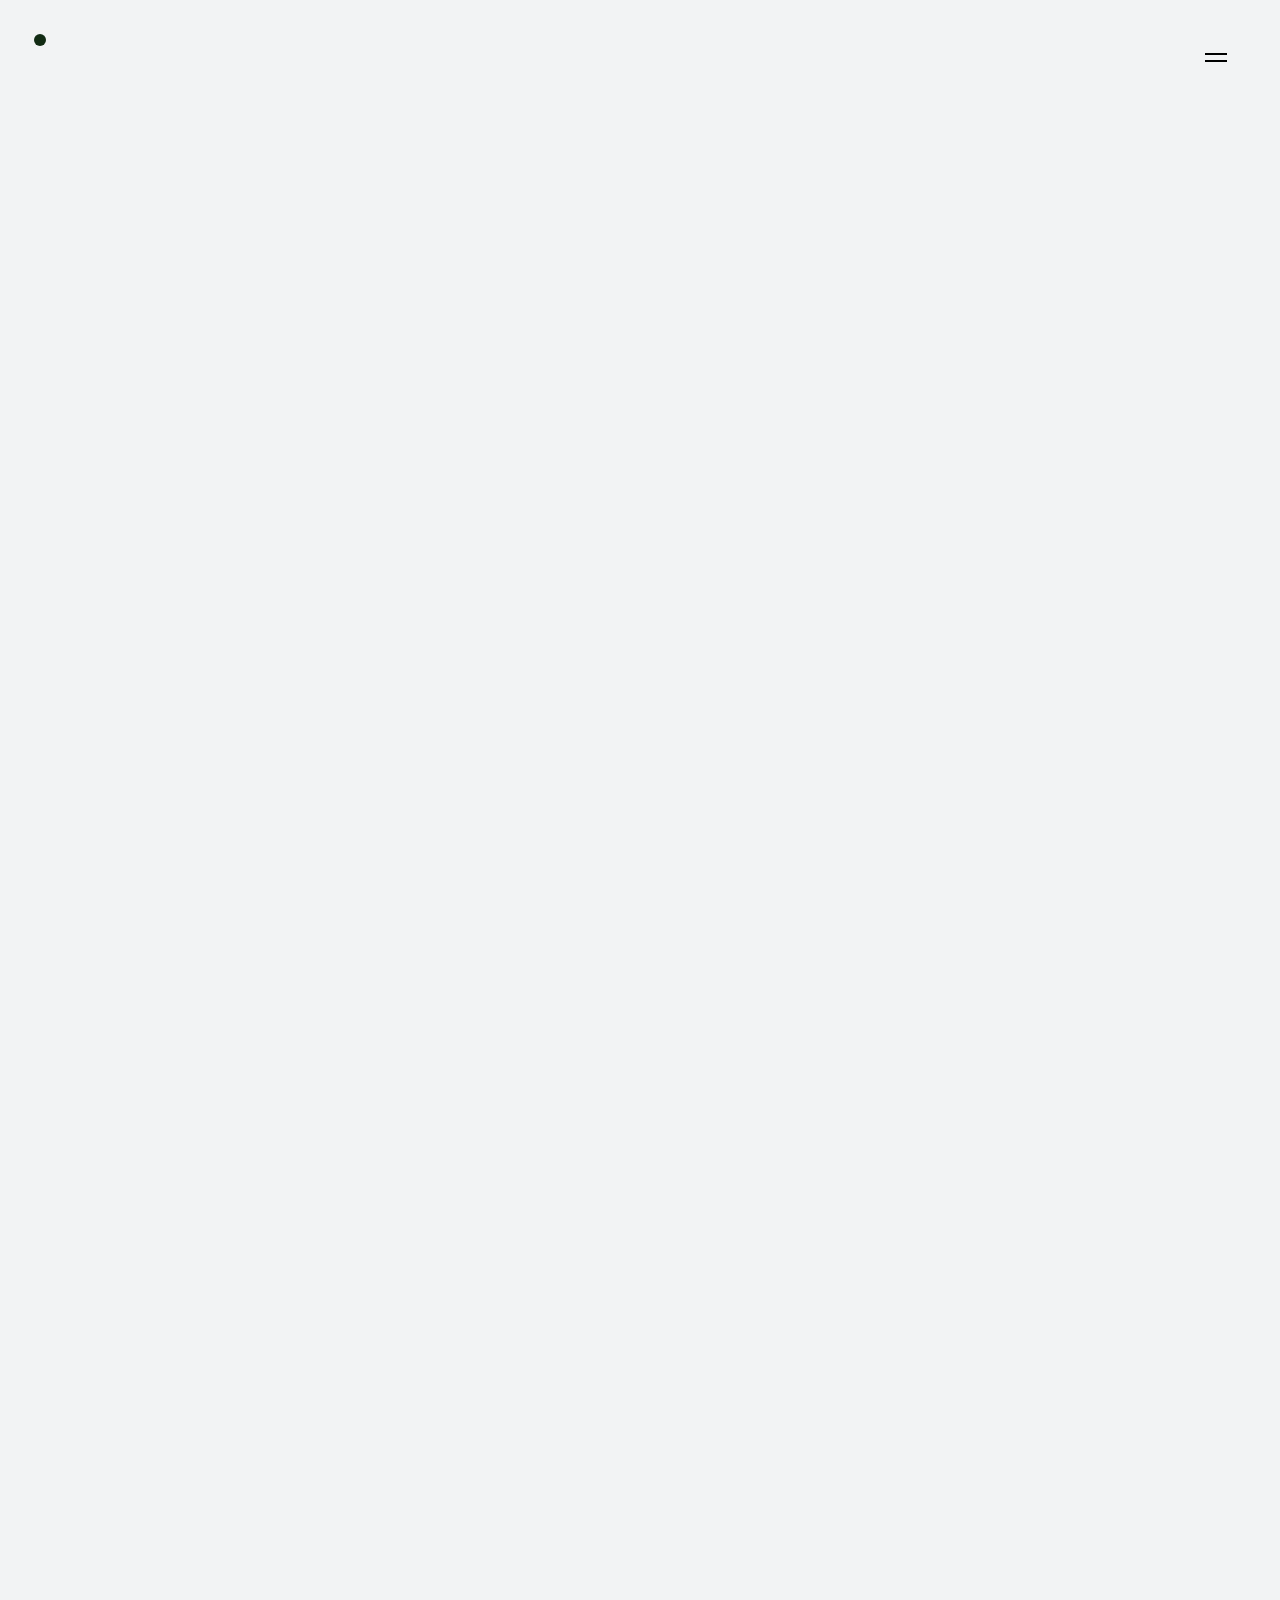
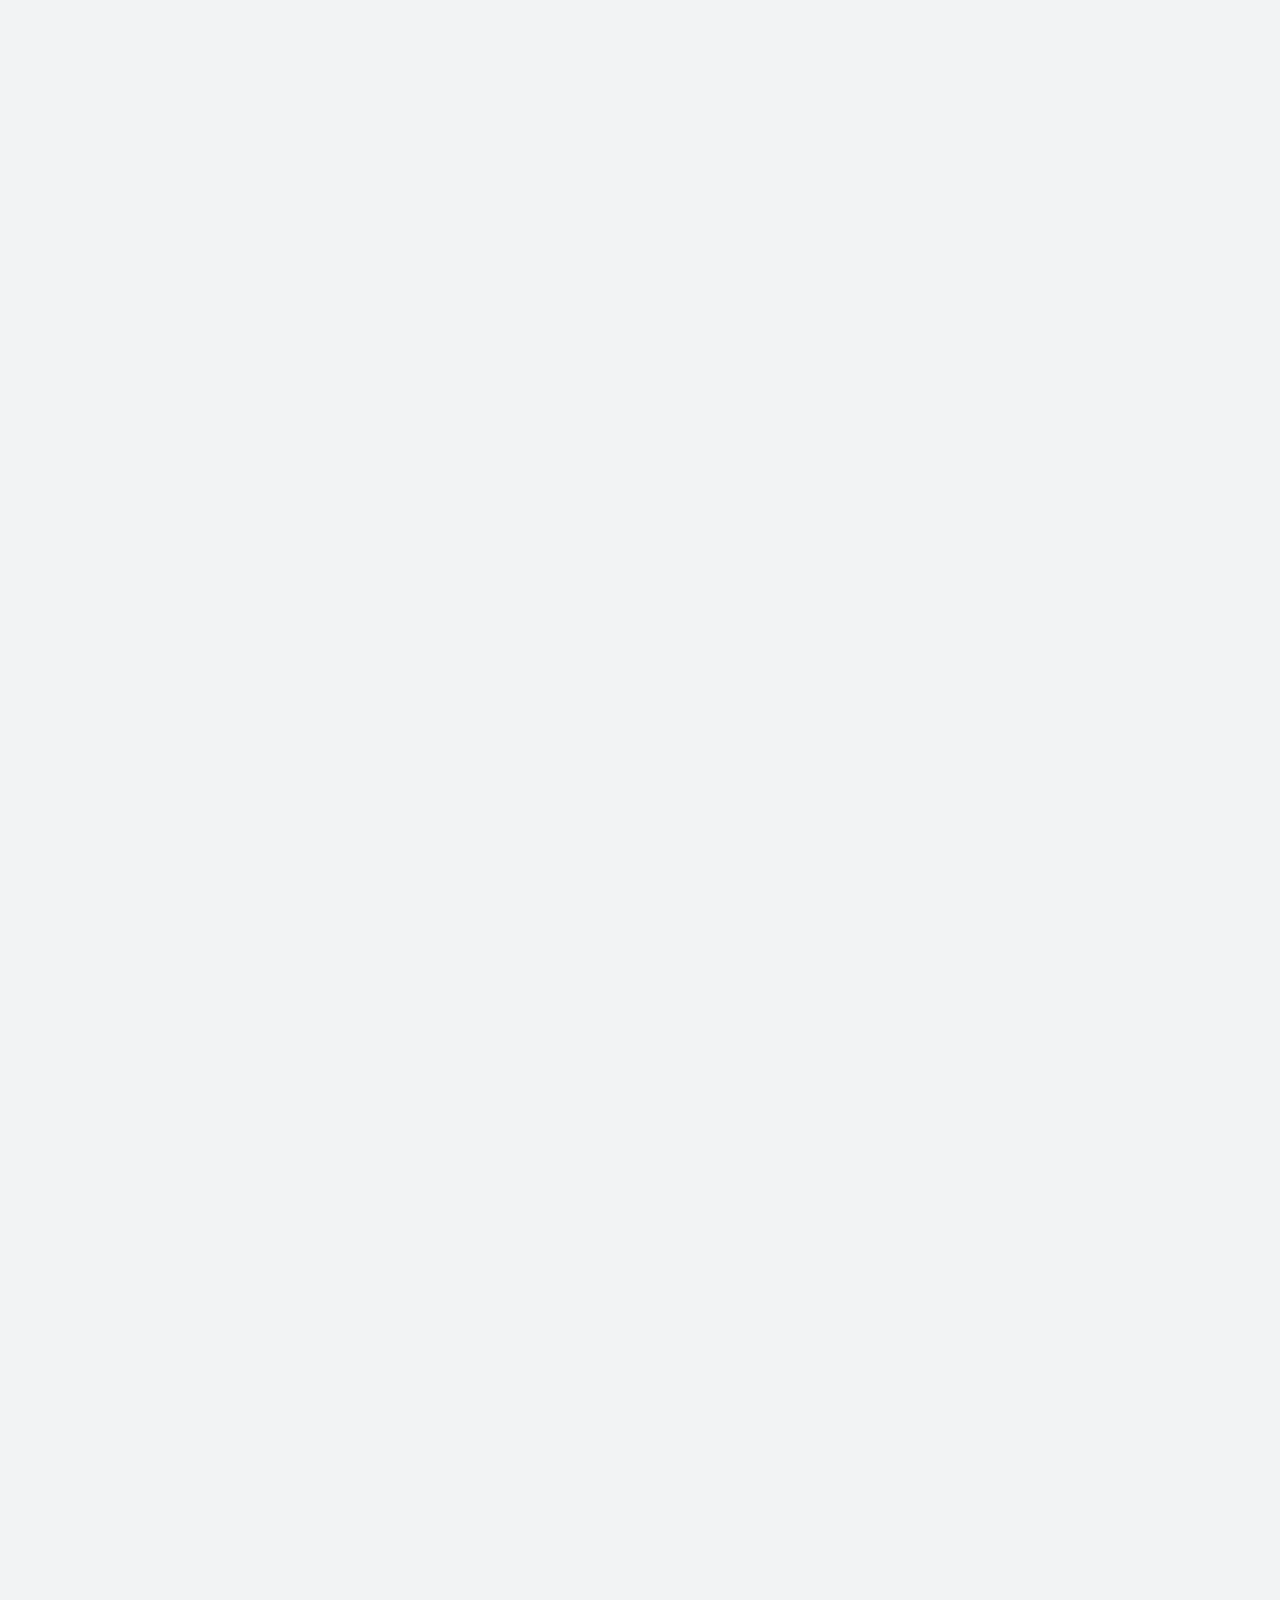
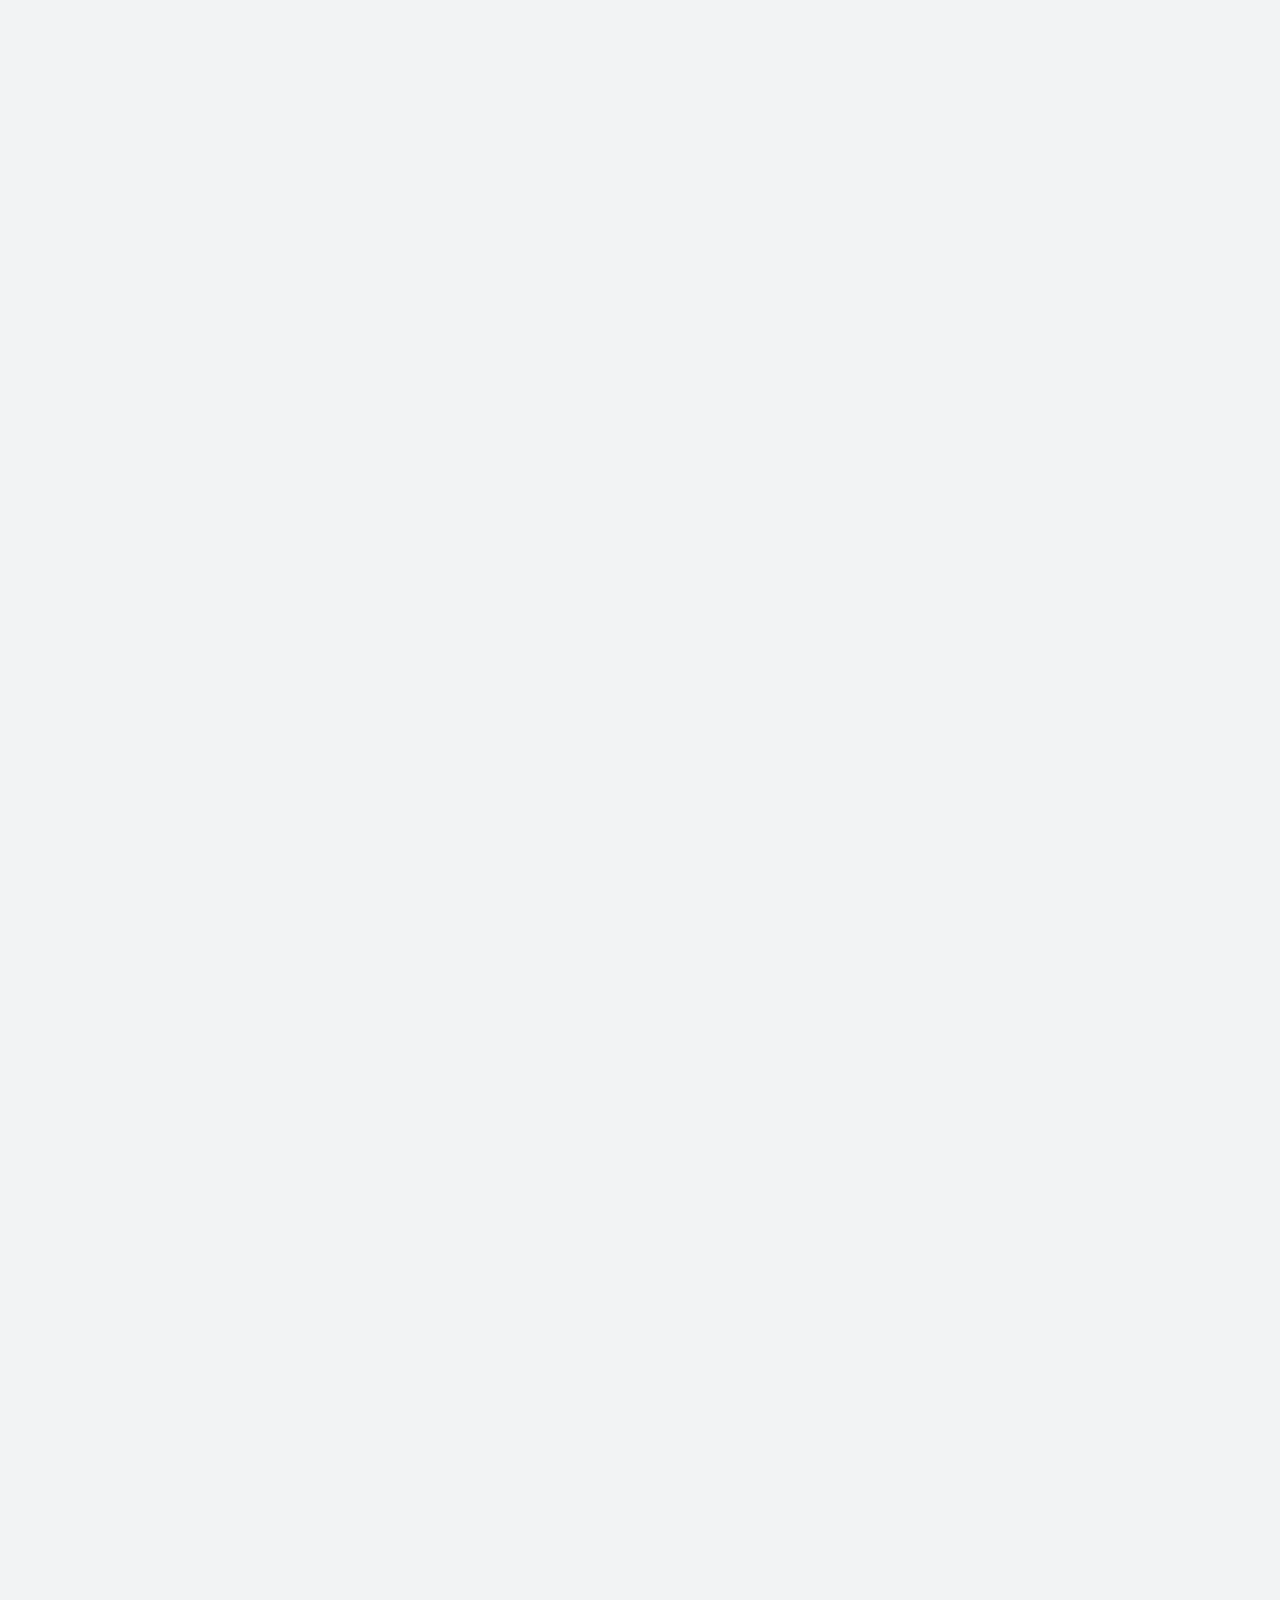
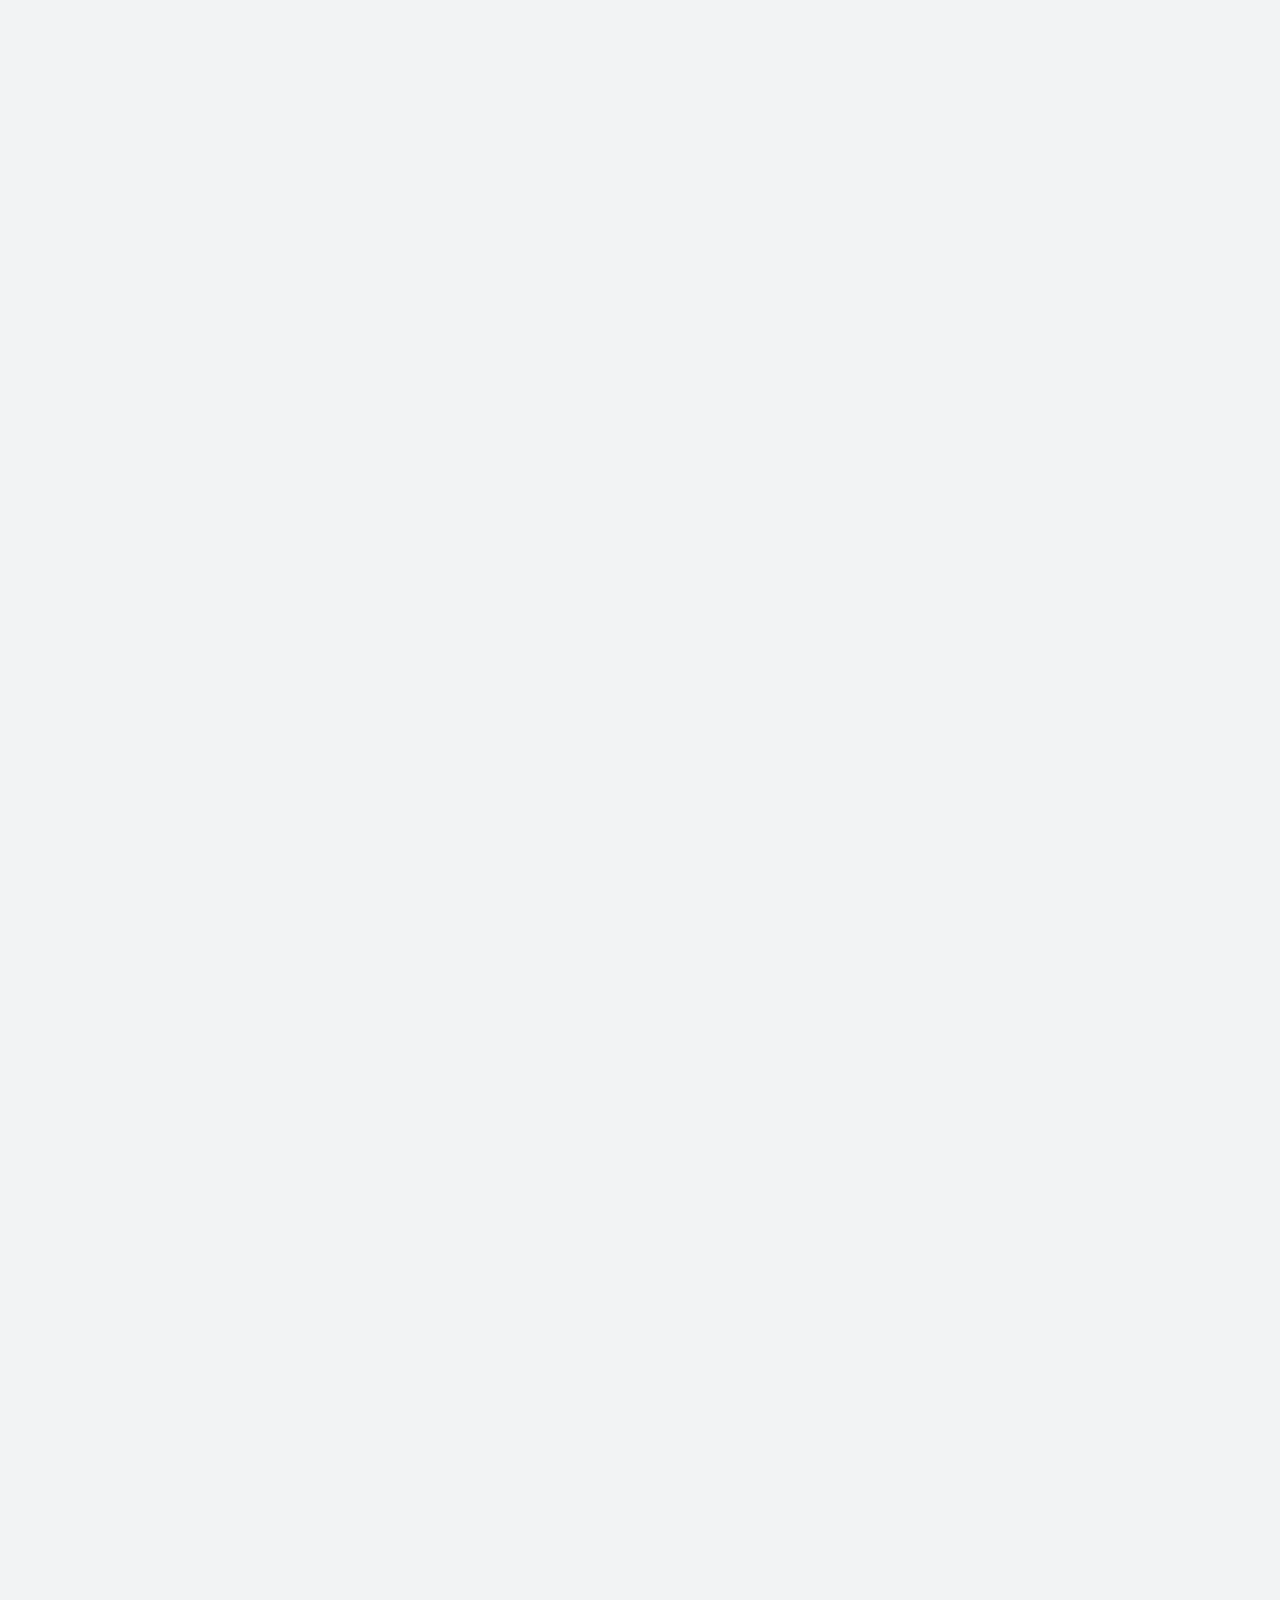
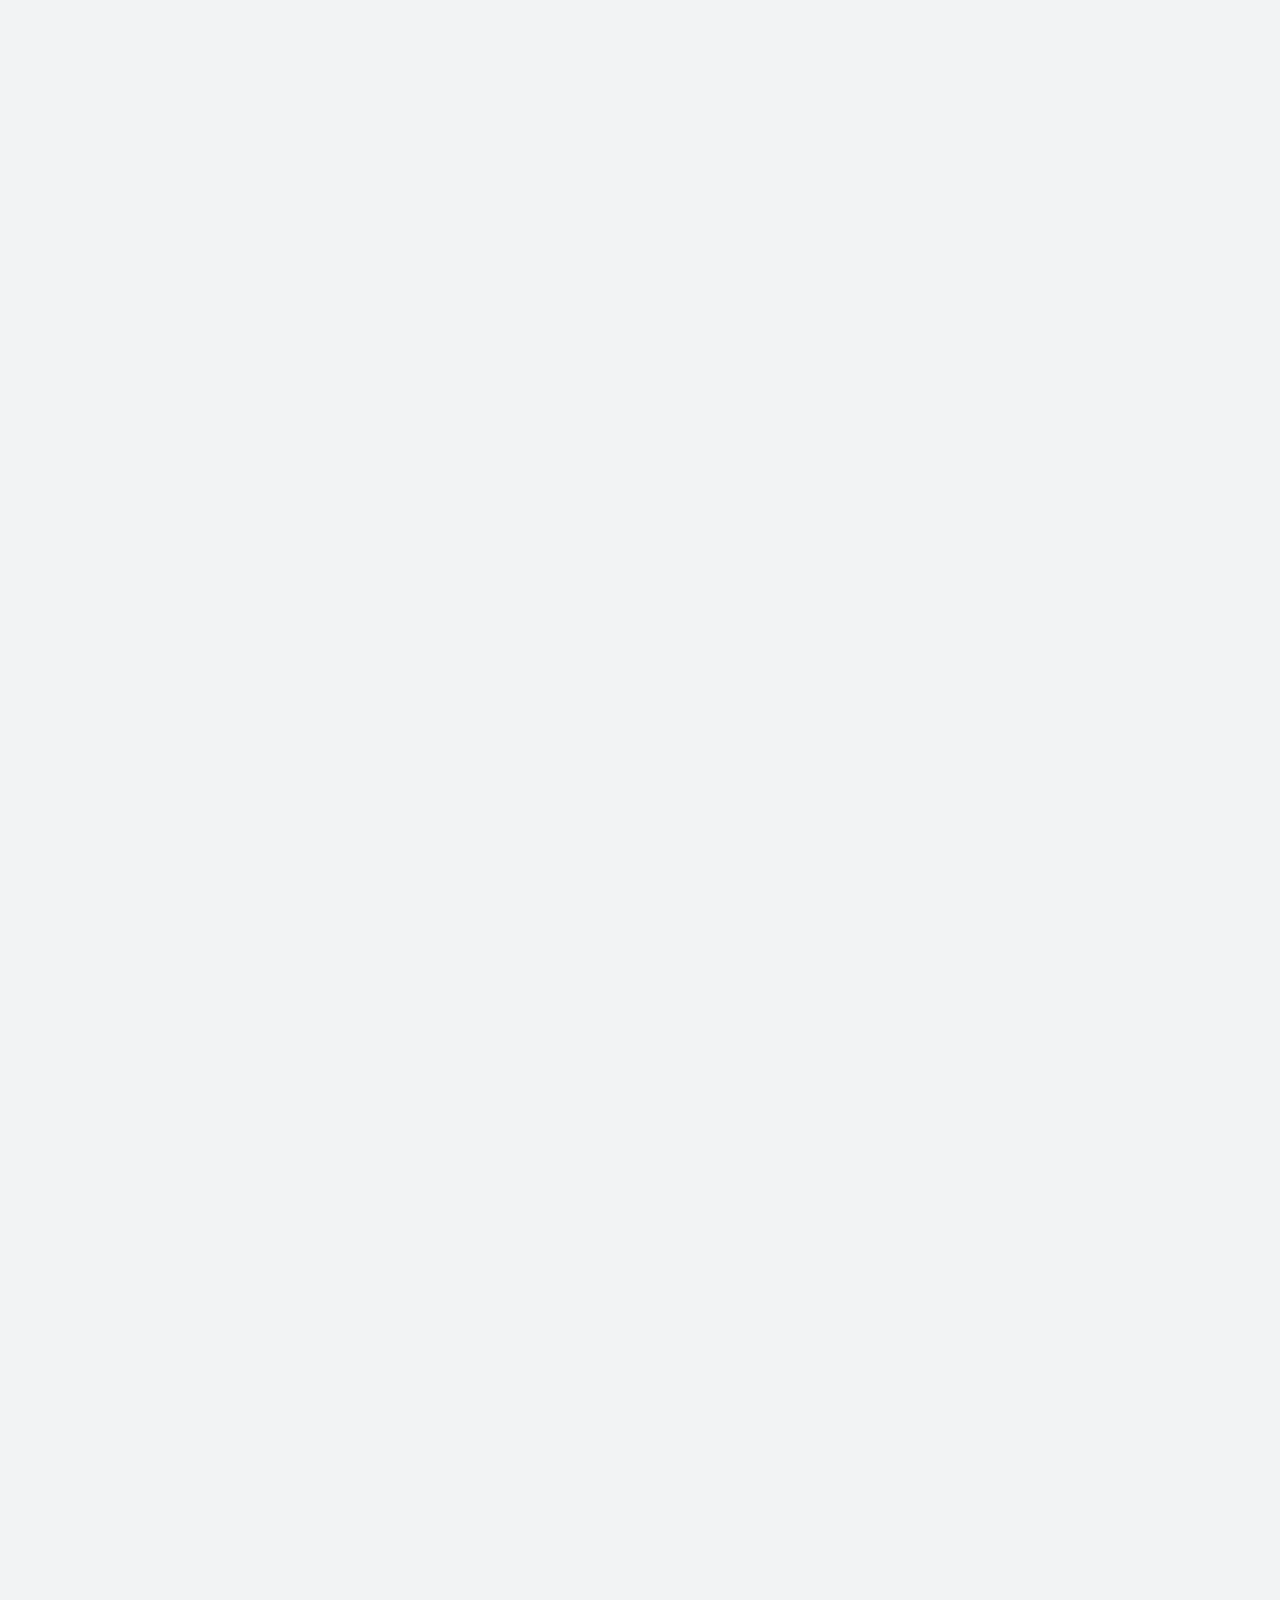
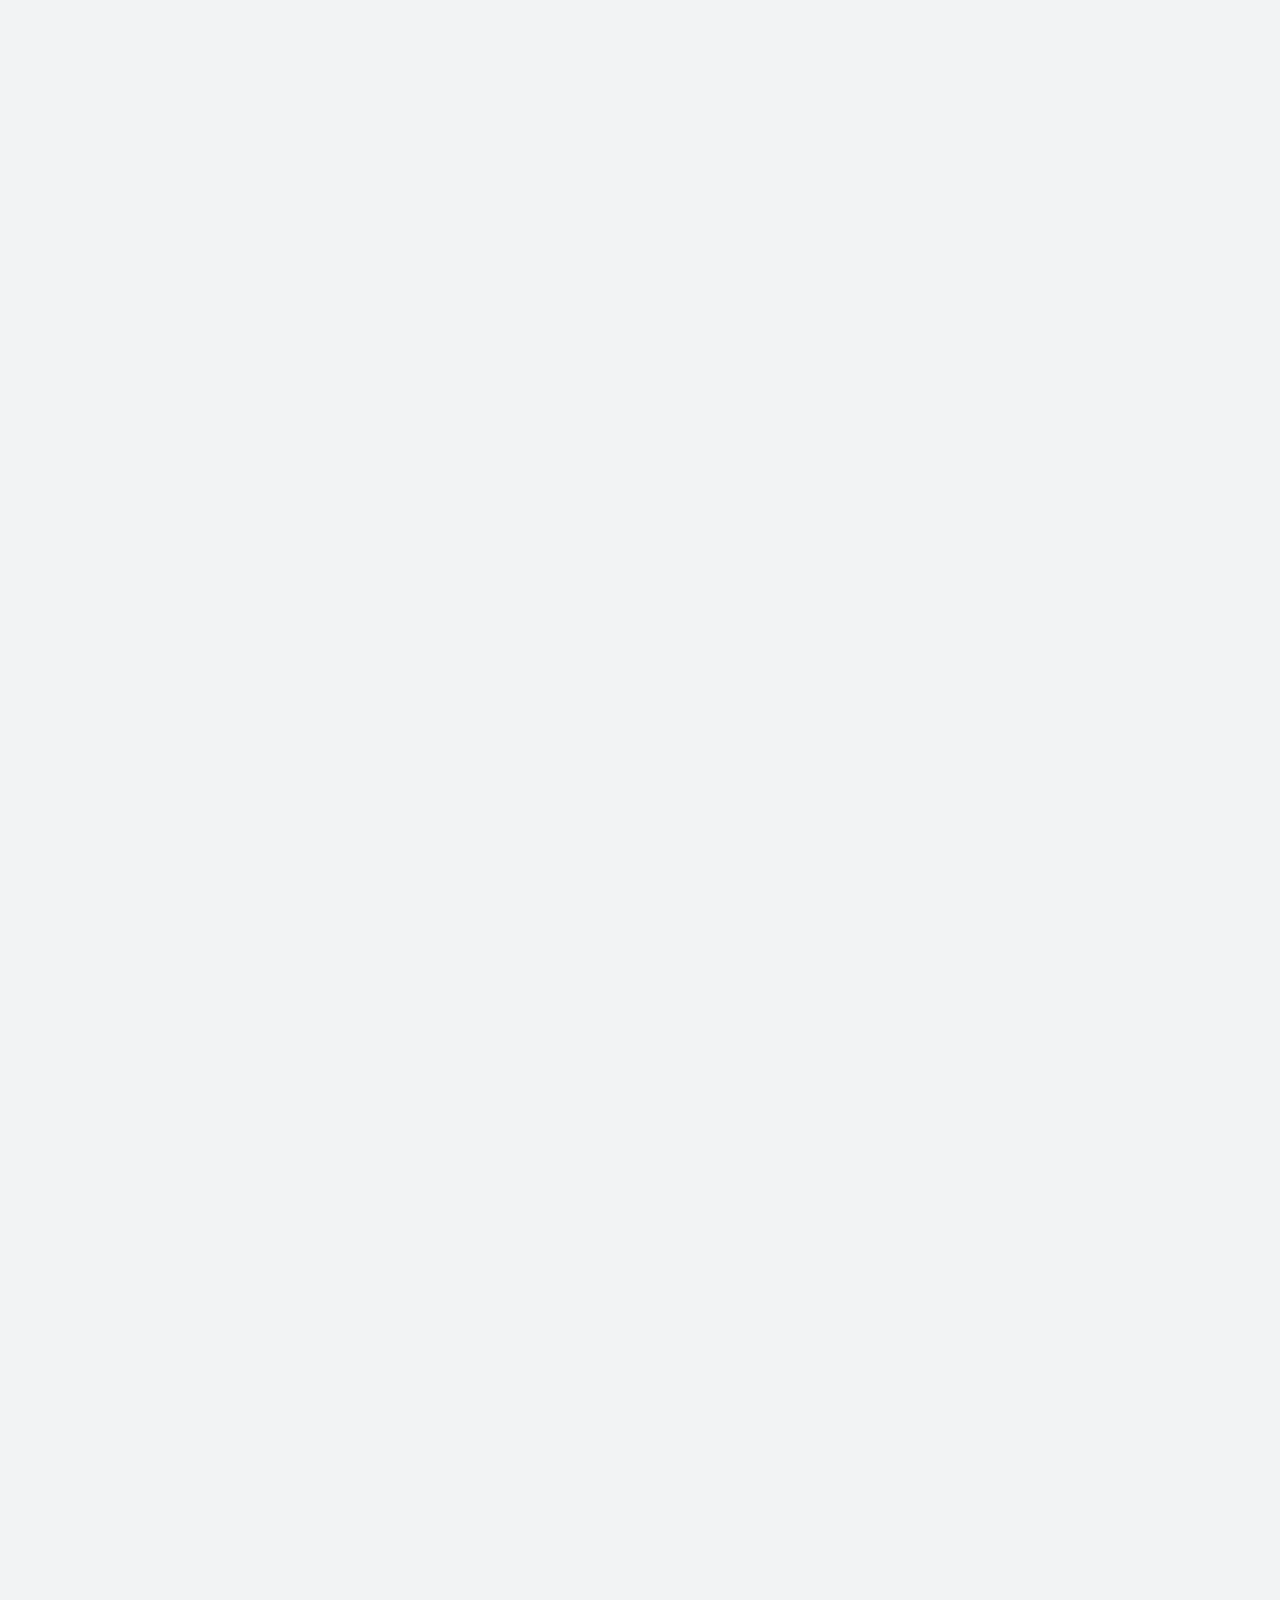
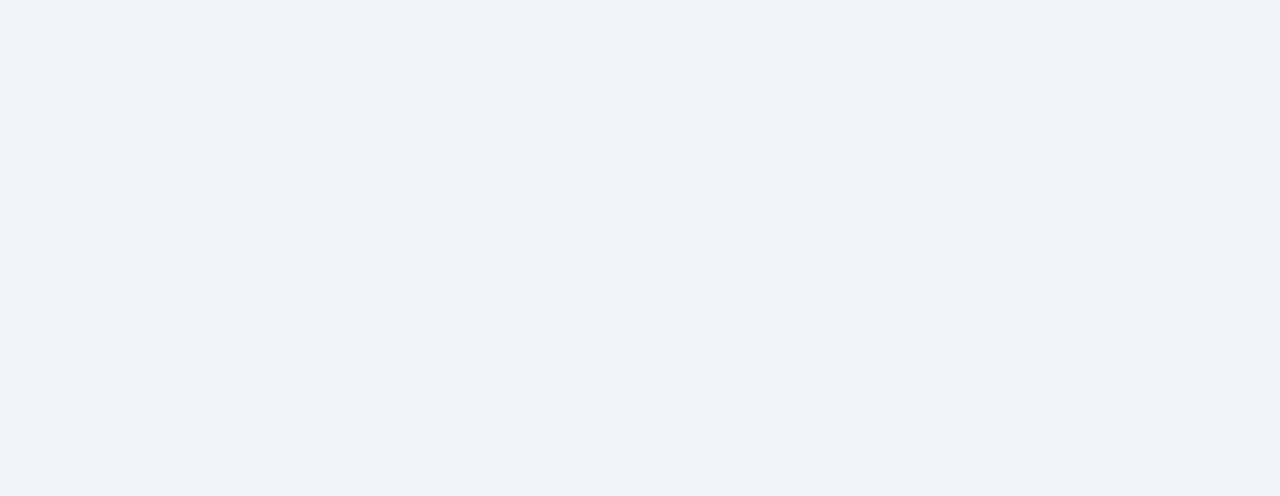
==== index.html @ fc704db3 "s" ====
<!DOCTYPE html>
<html>

<head>
  <meta charset="utf-8" />
  <meta http-equiv="Content-Type" content="text/html; charset=utf-8" />
  <meta name="viewport" content="width=device-width, initial-scale=1.0" />
  <title>Tweagle | обо мне</title>

  <link rel="shortcut icon" type="image/png" href="image/favicon.png"/>


    <link rel="stylesheet" href="layout.css">


  <!--/metatextblock-->
  <meta property="fb:app_id" content="257953674358265" />
  <meta name="format-detection" content="telephone=no" />
  <meta http-equiv="x-dns-prefetch-control" content="on">
  <link rel="dns-prefetch" href="https://tilda.ws">
  <link rel="dns-prefetch" href="https://static.tildacdn.com">
  <meta name="robots" content="nofollow" />
  <link rel="stylesheet" href="https://static.tildacdn.com/css/tilda-grid-3.0.min.css" type="text/css" media="all" />
  <link rel="stylesheet" href="https://tilda.ws/project1395154/tilda-blocks-2.12.css?t=1559768638" type="text/css" media="all" />
  <link rel="stylesheet" href="https://static.tildacdn.com/css/tilda-animation-1.0.min.css" type="text/css" media="all" />
  <link rel="stylesheet" href="https://static.tildacdn.com/css/tilda-slds-1.4.min.css" type="text/css" media="all" />
  <link rel="stylesheet" href="https://static.tildacdn.com/css/tilda-zoom-2.0.min.css" type="text/css" media="all" />
  <script src="https://static.tildacdn.com/js/jquery-1.10.2.min.js"></script>
  <script src="https://static.tildacdn.com/js/tilda-scripts-2.8.min.js"></script>
  <script src="https://tilda.ws/project1395154/tilda-blocks-2.7.js?t=1559768638"></script>
  <script src="https://static.tildacdn.com/js/lazyload-1.3.min.js" charset="utf-8"></script>
  <script src="https://static.tildacdn.com/js/tilda-animation-1.0.min.js" charset="utf-8"></script>
  <script src="https://static.tildacdn.com/js/tilda-slds-1.4.min.js" charset="utf-8"></script>



  <script src="https://static.tildacdn.com/js/hammer.min.js" charset="utf-8"></script>
  <script src="https://static.tildacdn.com/js/tilda-zoom-2.0.min.js" charset="utf-8"></script>
  <script type="text/javascript">
    window.dataLayer = window.dataLayer || [];
  </script>
  <script type="text/javascript">
    if ((/bot|google|yandex|baidu|bing|msn|duckduckbot|teoma|slurp|crawler|spider|robot|crawling|facebook/i.test(navigator.userAgent)) === false && typeof(sessionStorage) != 'undefined' && sessionStorage.getItem('visited') !== 'y') {
      var style = document.createElement('style');
      style.type = 'text/css';
      style.innerHTML =
        '@media screen and (min-width: 980px) {.t-records {opacity: 0;}.t-records_animated {-webkit-transition: opacity ease-in-out .2s;-moz-transition: opacity ease-in-out .2s;-o-transition: opacity ease-in-out .2s;transition: opacity ease-in-out .2s;}.t-records.t-records_visible {opacity: 1;}}';
      document.getElementsByTagName('head')[0].appendChild(style);
      $(document).ready(function() {
        $('.t-records').addClass('t-records_animated');
        setTimeout(function() {
          $('.t-records').addClass('t-records_visible');
          sessionStorage.setItem('visited', 'y');
        }, 400);
      });
    }
  </script>
</head>
<body class="work">
  <!-- КУРСОР -->
  <div id="cursor">
    <div class="cursor__bg"></div>
  </div>
  <!-- КОНЕЦ МЕНЮ -->
  <!-- ПОЛОСКИ В МЕНЮ -->
  <div class="toggle magnetize" data-dist="5" data-cursor-type="medium" data-cursor-text="">
    <div>
      <div></div>
      <div></div>
    </div>
  </div>
  <!-- КОНЕЦ ПОЛОСКИ В МЕНЮ -->
  <!-- МЕНЮ -->
  <div class="nav">
    <div class="nav__bg"></div>
    <div class="nav__container">
      <div class="nav__primary">
        <ul>
          <li>
            <a href="https://paralepister.github.io/project1/" data-section="1" data-cursor-type="big" data-cursor-text="" class=" is-current ">
              <div class="number-mask">
              </div>О проекте
            </a>
          </li>
          <li>
            <a href="https://paralepister.github.io/project5/" data-section="2" data-cursor-type="big" data-cursor-text="" class="">
              <div class="number-mask">
              </div>Поиск идеи
            </a>
          </li>
          <li>
            <a href="https://paralepister.github.io/project4/" data-section="3" data-cursor-type="big" data-cursor-text="" class="">
              <div class="number-mask">
              </div>Обо мне
            </a>
          </li>
        </ul>
      </div>
    </div>
  </div>
    <img src="img/main.png" alt="">
  <!-- КОНЕЦ МЕНЮ -->
<body class="t-body" style="margin:0;">
  <!--allrecords-->
  <div id="allrecords" class="t-records" data-hook="blocks-collection-content-node" data-tilda-project-id="1395154" data-tilda-page-id="6111440" data-tilda-formskey="03a30a1bd3a481a47b01dc3a6d8b000a">
    <div id="rec108729498" class="r t-rec" style=" " data-animationappear="off" data-record-type="396">
      <!-- T396 -->
      <style>
        #rec108729498 .t396__artboard {
          height: 10080px;
          background-color: #ffffff;
        }

        #rec108729498 .t396__filter {
          height: 10080px;
        }

        #rec108729498 .t396__carrier {
          height: 10080px;
          background-position: center center;
          background-attachment: scroll;
          background-size: cover;
          background-repeat: no-repeat;
        }

        @media screen and (max-width: 1199px) {
          #rec108729498 .t396__artboard {
            height: 12390px;
            background-color: #ffffff;
          }

          #rec108729498 .t396__filter {
            height: 12390px;
          }

          #rec108729498 .t396__carrier {
            height: 12390px;
            background-position: center center;
            background-attachment: scroll;
          }
        }

        @media screen and (max-width: 959px) {
          #rec108729498 .t396__artboard {
            height: 12230px;
          }

          #rec108729498 .t396__filter {
            height: 12230px;
          }

          #rec108729498 .t396__carrier {
            height: 12230px;
          }
        }

        @media screen and (max-width: 639px) {
          #rec108729498 .t396__artboard {
            height: 9230px;
          }

          #rec108729498 .t396__filter {
            height: 9230px;
          }

          #rec108729498 .t396__carrier {
            height: 9230px;
          }
        }

        @media screen and (max-width: 479px) {
          #rec108729498 .t396__artboard {
            height: 10860px;
          }

          #rec108729498 .t396__filter {
            height: 10860px;
          }

          #rec108729498 .t396__carrier {
            height: 10860px;
          }
        }

        #rec108729498 .tn-elem[data-elem-id="1470209944682"] {
          color: #000000;
          z-index: 45;
          top: 197px;
          left: calc(50% - 600px + 116px);
          width: 590px;
        }

        #rec108729498 .tn-elem[data-elem-id="1470209944682"] .tn-atom {
          color: #000000;
          font-size: 81px;
          font-family: 'Roboto';
          line-height: 1;
          font-weight: 700;
          background-position: center center;
          border-color: transparent;
          border-style: solid;
        }

        @media screen and (max-width: 1199px) {
          #rec108729498 .tn-elem[data-elem-id="1470209944682"] {
            top: 222px;
            left: calc(50% - 480px + 116px);
          }

          #rec108729498 .tn-elem[data-elem-id="1470209944682"] .tn-atom {
            font-size: 66px;
          }
        }

        @media screen and (max-width: 959px) {
          #rec108729498 .tn-elem[data-elem-id="1470209944682"] {
            top: 147px;
            left: calc(50% - 320px + 88px);
            width: 220px;
          }

          #rec108729498 .tn-elem[data-elem-id="1470209944682"] .tn-atom {
            font-size: 68px;
          }
        }

        @media screen and (max-width: 639px) {
          #rec108729498 .tn-elem[data-elem-id="1470209944682"] {
            top: 97px;
            left: calc(50% - 240px + 101px);
            width: 312px;
          }

          #rec108729498 .tn-elem[data-elem-id="1470209944682"] .tn-atom {
            font-size: 43px;
          }
        }

        @media screen and (max-width: 479px) {
          #rec108729498 .tn-elem[data-elem-id="1470209944682"] {
            top: 100px;
            left: calc(50% - 160px + 31px);
            width: 220px;
          }

          #rec108729498 .tn-elem[data-elem-id="1470209944682"] .tn-atom {
            font-size: 36px;
          }
        }

        #rec108729498 .tn-elem[data-elem-id="1559729198477"] {
          z-index: 6;
          top: 1146px;
          left: calc(50% - 600px + -141px);
          width: 1480px;
        }

        #rec108729498 .tn-elem[data-elem-id="1559729198477"] .tn-atom {
          background-position: center center;
          border-color: transparent;
          border-style: solid;
        }

        @media screen and (max-width: 1199px) {
          #rec108729498 .tn-elem[data-elem-id="1559729198477"] {
            top: 1153px;
            left: calc(50% - 480px + -1px);
            width: 950px;
          }
        }

        @media screen and (max-width: 959px) {
          #rec108729498 .tn-elem[data-elem-id="1559729198477"] {
            top: 1288px;
            left: calc(50% - 320px + -141px);
          }
        }

        @media screen and (max-width: 639px) {
          #rec108729498 .tn-elem[data-elem-id="1559729198477"] {
            top: 994px;
            left: calc(50% - 240px + -21px);
            width: 530px;
          }
        }

        @media screen and (max-width: 479px) {
          #rec108729498 .tn-elem[data-elem-id="1559729198477"] {
            top: 981px;
            left: calc(50% - 160px + -181px);
            width: 640px;
          }
        }

        #rec108729498 .tn-elem[data-elem-id="1559729275796"] {
          z-index: 7;
          top: 53px;
          left: calc(50% - 600px + -23px);
          width: 80px;
        }

        #rec108729498 .tn-elem[data-elem-id="1559729275796"] .tn-atom {
          background-position: center center;
          border-color: transparent;
          border-style: solid;
        }

        @media screen and (max-width: 1199px) {
          #rec108729498 .tn-elem[data-elem-id="1559729275796"] {
            top: 58px;
            left: calc(50% - 480px + 37px);
          }
        }

        @media screen and (max-width: 959px) {}

        @media screen and (max-width: 639px) {
          #rec108729498 .tn-elem[data-elem-id="1559729275796"] {
            top: 58px;
            left: calc(50% - 240px + 12px);
          }
        }

        @media screen and (max-width: 479px) {
          #rec108729498 .tn-elem[data-elem-id="1559729275796"] {
            top: 28px;
            left: calc(50% - 160px + 10px);
            width: 60px;
          }
        }

        #rec108729498 .tn-elem[data-elem-id="1559729309091"] {
          z-index: 9;
          top: 81px;
          left: calc(50% - 600px + 567px);
          width: 510px;
        }

        #rec108729498 .tn-elem[data-elem-id="1559729309091"] .tn-atom {
          background-position: center center;
          border-color: transparent;
          border-style: solid;
        }

        @media screen and (max-width: 1199px) {
          #rec108729498 .tn-elem[data-elem-id="1559729309091"] {
            top: 121px;
            left: calc(50% - 480px + 455px);
            width: 450px;
          }
        }

        @media screen and (max-width: 959px) {
          #rec108729498 .tn-elem[data-elem-id="1559729309091"] {
            top: 369px;
            left: calc(50% - 320px + 50px);
            width: 540px;
          }
        }

        @media screen and (max-width: 639px) {
          #rec108729498 .tn-elem[data-elem-id="1559729309091"] {
            top: 249px;
            left: calc(50% - 240px + 75px);
            width: 330px;
          }
        }

        @media screen and (max-width: 479px) {
          #rec108729498 .tn-elem[data-elem-id="1559729309091"] {
            top: 236px;
            left: calc(50% - 160px + 15px);
            width: 290px;
          }
        }

        #rec108729498 .tn-elem[data-elem-id="1559729714981"] {
          z-index: 8;
          top: 610px;
          left: calc(50% - 600px + 32px);
          width: 2px;
          height: 40px;
        }

        #rec108729498 .tn-elem[data-elem-id="1559729714981"] .tn-atom {
          background-color: #000000;
          background-position: center center;
          border-color: transparent;
          border-style: solid;
        }

        @media screen and (max-width: 1199px) {
          #rec108729498 .tn-elem[data-elem-id="1559729714981"] {
            top: 631px;
            left: calc(50% - 480px + -635px);
          }
        }

        @media screen and (max-width: 959px) {
          #rec108729498 .tn-elem[data-elem-id="1559729714981"] {
            top: 631px;
            left: calc(50% - 320px + -153px);
          }
        }

        @media screen and (max-width: 639px) {
          #rec108729498 .tn-elem[data-elem-id="1559729714981"] {
            top: 579px;
            left: calc(50% - 240px + 602px);
          }
        }

        @media screen and (max-width: 479px) {
          #rec108729498 .tn-elem[data-elem-id="1559729714981"] {
            top: 682px;
            left: calc(50% - 160px + -49px);
          }
        }

        #rec108729498 .tn-elem[data-elem-id="1559729827974"] {
          color: #000000;
          z-index: 11;
          top: 836px;
          left: calc(50% - 600px + 118px);
          width: 560px;
        }

        #rec108729498 .tn-elem[data-elem-id="1559729827974"] .tn-atom {
          color: #000000;
          font-size: 46px;
          font-family: 'Roboto';
          line-height: 1.05;
          font-weight: 700;
          background-position: center center;
          border-color: transparent;
          border-style: solid;
        }

        @media screen and (max-width: 1199px) {
          #rec108729498 .tn-elem[data-elem-id="1559729827974"] {
            top: 811px;
            left: calc(50% - 480px + 118px);
          }
        }

        @media screen and (max-width: 959px) {
          #rec108729498 .tn-elem[data-elem-id="1559729827974"] {
            top: 1020px;
            left: calc(50% - 320px + 88px);
            width: 330px;
          }

          #rec108729498 .tn-elem[data-elem-id="1559729827974"] .tn-atom {
            font-size: 36px;
          }
        }

        @media screen and (max-width: 639px) {
          #rec108729498 .tn-elem[data-elem-id="1559729827974"] {
            top: 684px;
            left: calc(50% - 240px + 28px);
            width: 250px;
          }

          #rec108729498 .tn-elem[data-elem-id="1559729827974"] .tn-atom {
            font-size: 30px;
          }
        }

        @media screen and (max-width: 479px) {
          #rec108729498 .tn-elem[data-elem-id="1559729827974"] {
            top: 671px;
            left: calc(50% - 160px + 8px);
            width: 250px;
          }

          #rec108729498 .tn-elem[data-elem-id="1559729827974"] .tn-atom {
            font-size: 30px;
          }
        }

        #rec108729498 .tn-elem[data-elem-id="1559729900106"] {
          color: #000000;
          z-index: 12;
          top: 1011px;
          left: calc(50% - 600px + 119px);
          width: 460px;
        }

        #rec108729498 .tn-elem[data-elem-id="1559729900106"] .tn-atom {
          color: #000000;
          font-size: 16px;
          font-family: 'Roboto';
          line-height: 1.55;
          font-weight: 400;
          background-position: center center;
          border-color: transparent;
          border-style: solid;
        }

        @media screen and (max-width: 1199px) {
          #rec108729498 .tn-elem[data-elem-id="1559729900106"] {
            top: 999px;
            left: calc(50% - 480px + 119px);
          }
        }

        @media screen and (max-width: 959px) {
          #rec108729498 .tn-elem[data-elem-id="1559729900106"] {
            top: 1176px;
            left: calc(50% - 320px + 89px);
          }
        }

        @media screen and (max-width: 639px) {
          #rec108729498 .tn-elem[data-elem-id="1559729900106"] {
            top: 839px;
            left: calc(50% - 240px + 29px);
            width: 280px;
          }
        }

        @media screen and (max-width: 479px) {
          #rec108729498 .tn-elem[data-elem-id="1559729900106"] {
            top: 826px;
            left: calc(50% - 160px + 9px);
            width: 300px;
          }
        }

        #rec108729498 .tn-elem[data-elem-id="1559729975884"] {
          z-index: 13;
          top: 2007px;
          left: calc(50% - 600px + 640px);
          width: 550px;
        }

        #rec108729498 .tn-elem[data-elem-id="1559729975884"] .tn-atom {
          background-position: center center;
          border-color: transparent;
          border-style: solid;
        }

        @media screen and (max-width: 1199px) {
          #rec108729498 .tn-elem[data-elem-id="1559729975884"] {
            top: 1965px;
            left: calc(50% - 480px + 450px);
            width: 510px;
          }
        }

        @media screen and (max-width: 959px) {
          #rec108729498 .tn-elem[data-elem-id="1559729975884"] {
            top: 2235px;
            left: calc(50% - 320px + 160px);
            width: 320px;
          }
        }

        @media screen and (max-width: 639px) {
          #rec108729498 .tn-elem[data-elem-id="1559729975884"] {
            top: 1528px;
            left: calc(50% - 240px + 180px);
            width: 300px;
          }
        }

        @media screen and (max-width: 479px) {
          #rec108729498 .tn-elem[data-elem-id="1559729975884"] {
            top: 1746px;
            left: calc(50% - 160px + -10px);
            width: 330px;
          }
        }

        #rec108729498 .tn-elem[data-elem-id="1559730019006"] {
          color: #000000;
          z-index: 14;
          top: 2159px;
          left: calc(50% - 600px + 120px);
          width: 560px;
        }

        #rec108729498 .tn-elem[data-elem-id="1559730019006"] .tn-atom {
          color: #000000;
          font-size: 46px;
          font-family: 'Roboto';
          line-height: 1.05;
          font-weight: 700;
          background-position: center center;
          border-color: transparent;
          border-style: solid;
        }

        @media screen and (max-width: 1199px) {
          #rec108729498 .tn-elem[data-elem-id="1559730019006"] {
            top: 1990px;
            left: calc(50% - 480px + 120px);
          }
        }

        @media screen and (max-width: 959px) {
          #rec108729498 .tn-elem[data-elem-id="1559730019006"] {
            top: 2042px;
            left: calc(50% - 320px + 90px);
          }

          #rec108729498 .tn-elem[data-elem-id="1559730019006"] .tn-atom {
            font-size: 36px;
          }
        }

        @media screen and (max-width: 639px) {
          #rec108729498 .tn-elem[data-elem-id="1559730019006"] {
            top: 1434px;
            left: calc(50% - 240px + 30px);
            width: 350px;
          }

          #rec108729498 .tn-elem[data-elem-id="1559730019006"] .tn-atom {
            font-size: 30px;
          }
        }

        @media screen and (max-width: 479px) {
          #rec108729498 .tn-elem[data-elem-id="1559730019006"] {
            top: 1446px;
            left: calc(50% - 160px + 10px);
            width: 200px;
          }

          #rec108729498 .tn-elem[data-elem-id="1559730019006"] .tn-atom {
            font-size: 30px;
          }
        }

        #rec108729498 .tn-elem[data-elem-id="1559730041177"] {
          color: #000000;
          z-index: 17;
          top: 2244px;
          left: calc(50% - 600px + 120px);
          width: 460px;
        }

        #rec108729498 .tn-elem[data-elem-id="1559730041177"] .tn-atom {
          color: #000000;
          font-size: 16px;
          font-family: 'Roboto';
          line-height: 1.55;
          font-weight: 400;
          background-position: center center;
          border-color: transparent;
          border-style: solid;
        }

        @media screen and (max-width: 1199px) {
          #rec108729498 .tn-elem[data-elem-id="1559730041177"] {
            top: 2082px;
            left: calc(50% - 480px + 120px);
          }
        }

        @media screen and (max-width: 959px) {
          #rec108729498 .tn-elem[data-elem-id="1559730041177"] {
            top: 2122px;
            left: calc(50% - 320px + 90px);
          }
        }

        @media screen and (max-width: 639px) {
          #rec108729498 .tn-elem[data-elem-id="1559730041177"] {
            top: 1495px;
            left: calc(50% - 240px + 30px);
            width: 220px;
          }
        }

        @media screen and (max-width: 479px) {
          #rec108729498 .tn-elem[data-elem-id="1559730041177"] {
            top: 1545px;
            left: calc(50% - 160px + 10px);
            width: 280px;
          }
        }

        #rec108729498 .tn-elem[data-elem-id="1559730121055"] {
          z-index: 5;
          top: 2709px;
          left: calc(50% - 600px + -115px);
          width: 1480px;
        }

        #rec108729498 .tn-elem[data-elem-id="1559730121055"] .tn-atom {
          background-position: center center;
          border-color: transparent;
          border-style: solid;
        }

        @media screen and (max-width: 1199px) {
          #rec108729498 .tn-elem[data-elem-id="1559730121055"] {
            top: 2591px;
            left: calc(50% - 480px + -115px);
          }
        }

        @media screen and (max-width: 959px) {
          #rec108729498 .tn-elem[data-elem-id="1559730121055"] {
            top: 2641px;
            left: calc(50% - 320px + -120px);
            width: 1030px;
          }
        }

        @media screen and (max-width: 639px) {
          #rec108729498 .tn-elem[data-elem-id="1559730121055"] {
            top: 1921px;
            left: calc(50% - 240px + -85px);
            width: 670px;
          }
        }

        @media screen and (max-width: 479px) {
          #rec108729498 .tn-elem[data-elem-id="1559730121055"] {
            top: 2665px;
            left: calc(50% - 160px + 575px);
          }
        }

        #rec108729498 .tn-elem[data-elem-id="1559730154222"] {
          z-index: 1;
          top: 244px;
          left: calc(50% - 600px + -149px);
          width: 1570px;
        }

        #rec108729498 .tn-elem[data-elem-id="1559730154222"] .tn-atom {
          background-position: center center;
          border-color: transparent;
          border-style: solid;
        }

        @media screen and (max-width: 1199px) {
          #rec108729498 .tn-elem[data-elem-id="1559730154222"] {
            top: 327px;
            left: calc(50% - 480px + -140px);
          }
        }

        @media screen and (max-width: 959px) {
          #rec108729498 .tn-elem[data-elem-id="1559730154222"] {
            top: 256px;
            left: calc(50% - 320px + -200px);
            width: 2070px;
          }
        }

        @media screen and (max-width: 639px) {
          #rec108729498 .tn-elem[data-elem-id="1559730154222"] {
            top: 167px;
            left: calc(50% - 240px + -200px);
            width: 1370px;
          }
        }

        @media screen and (max-width: 479px) {
          #rec108729498 .tn-elem[data-elem-id="1559730154222"] {
            top: 159px;
            left: calc(50% - 160px + -430px);
            width: 1230px;
          }
        }

        #rec108729498 .tn-elem[data-elem-id="1559730321806"] {
          z-index: 19;
          top: 2628px;
          left: calc(50% - 600px + 80px);
          width: 150px;
        }

        #rec108729498 .tn-elem[data-elem-id="1559730321806"] .tn-atom {
          background-position: center center;
          border-color: transparent;
          border-style: solid;
        }

        @media screen and (max-width: 1199px) {
          #rec108729498 .tn-elem[data-elem-id="1559730321806"] {
            top: 2510px;
            left: calc(50% - 480px + 20px);
          }
        }

        @media screen and (max-width: 959px) {
          #rec108729498 .tn-elem[data-elem-id="1559730321806"] {
            top: 2603px;
            left: calc(50% - 320px + 70px);
            width: 90px;
          }
        }

        @media screen and (max-width: 639px) {
          #rec108729498 .tn-elem[data-elem-id="1559730321806"] {
            top: 1872px;
            left: calc(50% - 240px + 30px);
            width: 100px;
          }
        }

        @media screen and (max-width: 479px) {
          #rec108729498 .tn-elem[data-elem-id="1559730321806"] {
            top: 2614px;
            left: calc(50% - 160px + 430px);
          }
        }

        #rec108729498 .tn-elem[data-elem-id="1559730362269"] {
          z-index: 20;
          top: 3286px;
          left: calc(50% - 600px + 80px);
          width: 140px;
        }

        #rec108729498 .tn-elem[data-elem-id="1559730362269"] .tn-atom {
          background-position: center center;
          border-color: transparent;
          border-style: solid;
        }

        @media screen and (max-width: 1199px) {
          #rec108729498 .tn-elem[data-elem-id="1559730362269"] {
            top: 3168px;
            left: calc(50% - 480px + 30px);
          }
        }

        @media screen and (max-width: 959px) {
          #rec108729498 .tn-elem[data-elem-id="1559730362269"] {
            top: 3038px;
            left: calc(50% - 320px + 70px);
            width: 90px;
          }
        }

        @media screen and (max-width: 639px) {
          #rec108729498 .tn-elem[data-elem-id="1559730362269"] {
            top: 2159px;
            left: calc(50% - 240px + 20px);
            width: 110px;
          }
        }

        @media screen and (max-width: 479px) {
          #rec108729498 .tn-elem[data-elem-id="1559730362269"] {
            top: 3282px;
            left: calc(50% - 160px + 410px);
          }
        }

        #rec108729498 .tn-elem[data-elem-id="1559730409808"] {
          z-index: 21;
          top: 3291px;
          left: calc(50% - 600px + 980px);
          width: 130px;
        }

        #rec108729498 .tn-elem[data-elem-id="1559730409808"] .tn-atom {
          background-position: center center;
          border-color: transparent;
          border-style: solid;
        }

        @media screen and (max-width: 1199px) {
          #rec108729498 .tn-elem[data-elem-id="1559730409808"] {
            top: 3173px;
            left: calc(50% - 480px + 780px);
          }
        }

        @media screen and (max-width: 959px) {
          #rec108729498 .tn-elem[data-elem-id="1559730409808"] {
            top: 3023px;
            left: calc(50% - 320px + 480px);
            width: 100px;
          }
        }

        @media screen and (max-width: 639px) {
          #rec108729498 .tn-elem[data-elem-id="1559730409808"] {
            top: 2163px;
            left: calc(50% - 240px + 360px);
            width: 110px;
          }
        }

        @media screen and (max-width: 479px) {}

        #rec108729498 .tn-elem[data-elem-id="1559730463794"] {
          z-index: 22;
          top: 2786px;
          left: calc(50% - 600px + 43px);
          width: 1130px;
        }

        #rec108729498 .tn-elem[data-elem-id="1559730463794"] .tn-atom {
          background-position: center center;
          border-color: transparent;
          border-style: solid;
        }

        @media screen and (max-width: 1199px) {
          #rec108729498 .tn-elem[data-elem-id="1559730463794"] {
            top: 2720px;
            left: calc(50% - 480px + -40px);
            width: 1040px;
          }
        }

        @media screen and (max-width: 959px) {
          #rec108729498 .tn-elem[data-elem-id="1559730463794"] {
            top: 2730px;
            left: calc(50% - 320px + 15px);
            width: 610px;
          }
        }

        @media screen and (max-width: 639px) {
          #rec108729498 .tn-elem[data-elem-id="1559730463794"] {
            top: 1970px;
            left: calc(50% - 240px + 30px);
            width: 440px;
          }
        }

        @media screen and (max-width: 479px) {
          #rec108729498 .tn-elem[data-elem-id="1559730463794"] {
            top: 2964px;
            left: calc(50% - 160px + 510px);
          }
        }

        #rec108729498 .tn-elem[data-elem-id="1559730595718"] {
          color: #000000;
          z-index: 23;
          top: 3690px;
          left: calc(50% - 600px + 120px);
          width: 460px;
        }

        #rec108729498 .tn-elem[data-elem-id="1559730595718"] .tn-atom {
          color: #000000;
          font-size: 16px;
          font-family: 'Roboto';
          line-height: 1.55;
          font-weight: 400;
          background-position: center center;
          border-color: transparent;
          border-style: solid;
        }

        @media screen and (max-width: 1199px) {
          #rec108729498 .tn-elem[data-elem-id="1559730595718"] {
            top: 3567px;
            left: calc(50% - 480px + 116px);
          }
        }

        @media screen and (max-width: 959px) {
          #rec108729498 .tn-elem[data-elem-id="1559730595718"] {
            top: 3315px;
            left: calc(50% - 320px + 91px);
            width: 450px;
          }
        }

        @media screen and (max-width: 639px) {
          #rec108729498 .tn-elem[data-elem-id="1559730595718"] {
            top: 2444px;
            left: calc(50% - 240px + 31px);
            width: 290px;
          }
        }

        @media screen and (max-width: 479px) {
          #rec108729498 .tn-elem[data-elem-id="1559730595718"] {
            top: 2264px;
            left: calc(50% - 160px + 10px);
            width: 260px;
          }
        }

        #rec108729498 .tn-elem[data-elem-id="1559730636075"] {
          color: #000000;
          z-index: 24;
          top: 4161px;
          left: calc(50% - 600px + 681px);
          width: 460px;
        }

        #rec108729498 .tn-elem[data-elem-id="1559730636075"] .tn-atom {
          color: #000000;
          font-size: 16px;
          font-family: 'Roboto';
          line-height: 1.55;
          font-weight: 400;
          background-position: center center;
          border-color: transparent;
          border-style: solid;
        }

        @media screen and (max-width: 1199px) {
          #rec108729498 .tn-elem[data-elem-id="1559730636075"] {
            top: 3964px;
            left: calc(50% - 480px + 117px);
          }
        }

        @media screen and (max-width: 959px) {
          #rec108729498 .tn-elem[data-elem-id="1559730636075"] {
            top: 3673px;
            left: calc(50% - 320px + 92px);
          }
        }

        @media screen and (max-width: 639px) {
          #rec108729498 .tn-elem[data-elem-id="1559730636075"] {
            top: 2840px;
            left: calc(50% - 240px + 30px);
            width: 410px;
          }
        }

        @media screen and (max-width: 479px) {
          #rec108729498 .tn-elem[data-elem-id="1559730636075"] {
            top: 2686px;
            left: calc(50% - 160px + 11px);
            width: 240px;
          }
        }

        #rec108729498 .tn-elem[data-elem-id="1559730646228"] {
          color: #000000;
          z-index: 25;
          top: 4642px;
          left: calc(50% - 600px + 121px);
          width: 460px;
        }

        #rec108729498 .tn-elem[data-elem-id="1559730646228"] .tn-atom {
          color: #000000;
          font-size: 16px;
          font-family: 'Roboto';
          line-height: 1.55;
          font-weight: 400;
          background-position: center center;
          border-color: transparent;
          border-style: solid;
        }

        @media screen and (max-width: 1199px) {
          #rec108729498 .tn-elem[data-elem-id="1559730646228"] {
            top: 4699px;
            left: calc(50% - 480px + 121px);
          }
        }

        @media screen and (max-width: 959px) {
          #rec108729498 .tn-elem[data-elem-id="1559730646228"] {
            top: 4369px;
            left: calc(50% - 320px + 92px);
          }
        }

        @media screen and (max-width: 639px) {
          #rec108729498 .tn-elem[data-elem-id="1559730646228"] {
            top: 3351px;
            left: calc(50% - 240px + 31px);
          }
        }

        @media screen and (max-width: 479px) {
          #rec108729498 .tn-elem[data-elem-id="1559730646228"] {
            top: 3427px;
            left: calc(50% - 160px + 11px);
            width: 290px;
          }
        }

        #rec108729498 .tn-elem[data-elem-id="1559730678493"] {
          color: #000000;
          z-index: 26;
          top: 5134px;
          left: calc(50% - 600px + 682px);
          width: 460px;
        }

        #rec108729498 .tn-elem[data-elem-id="1559730678493"] .tn-atom {
          color: #000000;
          font-size: 16px;
          font-family: 'Roboto';
          line-height: 1.55;
          font-weight: 400;
          background-position: center center;
          border-color: transparent;
          border-style: solid;
        }

        @media screen and (max-width: 1199px) {
          #rec108729498 .tn-elem[data-elem-id="1559730678493"] {
            top: 5435px;
            left: calc(50% - 480px + 122px);
          }
        }

        @media screen and (max-width: 959px) {
          #rec108729498 .tn-elem[data-elem-id="1559730678493"] {
            top: 5123px;
            left: calc(50% - 320px + 93px);
          }
        }

        @media screen and (max-width: 639px) {
          #rec108729498 .tn-elem[data-elem-id="1559730678493"] {
            top: 3884px;
            left: calc(50% - 240px + 30px);
          }
        }

        @media screen and (max-width: 479px) {
          #rec108729498 .tn-elem[data-elem-id="1559730678493"] {
            top: 4222px;
            left: calc(50% - 160px + 11px);
            width: 240px;
          }
        }

        #rec108729498 .tn-elem[data-elem-id="1559730685415"] {
          color: #000000;
          z-index: 27;
          top: 5628px;
          left: calc(50% - 600px + 121px);
          width: 460px;
        }

        #rec108729498 .tn-elem[data-elem-id="1559730685415"] .tn-atom {
          color: #000000;
          font-size: 16px;
          font-family: 'Roboto';
          line-height: 1.55;
          font-weight: 400;
          background-position: center center;
          border-color: transparent;
          border-style: solid;
        }

        @media screen and (max-width: 1199px) {
          #rec108729498 .tn-elem[data-elem-id="1559730685415"] {
            top: 6196px;
            left: calc(50% - 480px + 121px);
          }
        }

        @media screen and (max-width: 959px) {
          #rec108729498 .tn-elem[data-elem-id="1559730685415"] {
            top: 5867px;
            left: calc(50% - 320px + 92px);
          }
        }

        @media screen and (max-width: 639px) {
          #rec108729498 .tn-elem[data-elem-id="1559730685415"] {
            top: 4417px;
            left: calc(50% - 240px + 31px);
            width: 430px;
          }
        }

        @media screen and (max-width: 479px) {
          #rec108729498 .tn-elem[data-elem-id="1559730685415"] {
            top: 4987px;
            left: calc(50% - 160px + 11px);
            width: 250px;
          }
        }

        #rec108729498 .tn-elem[data-elem-id="1559730699936"] {
          color: #000000;
          z-index: 28;
          top: 6163px;
          left: calc(50% - 600px + 682px);
          width: 460px;
        }

        #rec108729498 .tn-elem[data-elem-id="1559730699936"] .tn-atom {
          color: #000000;
          font-size: 16px;
          font-family: 'Roboto';
          line-height: 1.55;
          font-weight: 400;
          background-position: center center;
          border-color: transparent;
          border-style: solid;
        }

        @media screen and (max-width: 1199px) {
          #rec108729498 .tn-elem[data-elem-id="1559730699936"] {
            top: 7042px;
            left: calc(50% - 480px + 120px);
          }
        }

        @media screen and (max-width: 959px) {
          #rec108729498 .tn-elem[data-elem-id="1559730699936"] {
            top: 6722px;
            left: calc(50% - 320px + 90px);
          }
        }

        @media screen and (max-width: 639px) {
          #rec108729498 .tn-elem[data-elem-id="1559730699936"] {
            top: 5033px;
            left: calc(50% - 240px + 32px);
          }
        }

        @media screen and (max-width: 479px) {
          #rec108729498 .tn-elem[data-elem-id="1559730699936"] {
            top: 5883px;
            left: calc(50% - 160px + 10px);
            width: 240px;
          }
        }

        #rec108729498 .tn-elem[data-elem-id="1559730707649"] {
          color: #000000;
          z-index: 29;
          top: 6644px;
          left: calc(50% - 600px + 120px);
          width: 460px;
        }

        #rec108729498 .tn-elem[data-elem-id="1559730707649"] .tn-atom {
          color: #000000;
          font-size: 16px;
          font-family: 'Roboto';
          line-height: 1.55;
          font-weight: 400;
          background-position: center center;
          border-color: transparent;
          border-style: solid;
        }

        @media screen and (max-width: 1199px) {
          #rec108729498 .tn-elem[data-elem-id="1559730707649"] {
            top: 7772px;
            left: calc(50% - 480px + 118px);
          }
        }

        @media screen and (max-width: 959px) {
          #rec108729498 .tn-elem[data-elem-id="1559730707649"] {
            top: 7422px;
            left: calc(50% - 320px + 88px);
          }
        }

        @media screen and (max-width: 639px) {
          #rec108729498 .tn-elem[data-elem-id="1559730707649"] {
            top: 5520px;
            left: calc(50% - 240px + 31px);
          }
        }

        @media screen and (max-width: 479px) {
          #rec108729498 .tn-elem[data-elem-id="1559730707649"] {
            top: 6534px;
            left: calc(50% - 160px + 11px);
          }
        }

        #rec108729498 .tn-elem[data-elem-id="1559730713937"] {
          color: #000000;
          z-index: 30;
          top: 7136px;
          left: calc(50% - 600px + 681px);
          width: 460px;
        }

        #rec108729498 .tn-elem[data-elem-id="1559730713937"] .tn-atom {
          color: #000000;
          font-size: 16px;
          font-family: 'Roboto';
          line-height: 1.55;
          font-weight: 400;
          background-position: center center;
          border-color: transparent;
          border-style: solid;
        }

        @media screen and (max-width: 1199px) {
          #rec108729498 .tn-elem[data-elem-id="1559730713937"] {
            top: 8557px;
            left: calc(50% - 480px + 116px);
          }
        }

        @media screen and (max-width: 959px) {
          #rec108729498 .tn-elem[data-elem-id="1559730713937"] {
            top: 8230px;
            left: calc(50% - 320px + 90px);
          }
        }

        @media screen and (max-width: 639px) {
          #rec108729498 .tn-elem[data-elem-id="1559730713937"] {
            top: 6147px;
            left: calc(50% - 240px + 30px);
          }
        }

        @media screen and (max-width: 479px) {
          #rec108729498 .tn-elem[data-elem-id="1559730713937"] {
            top: 7263px;
            left: calc(50% - 160px + 11px);
            width: 300px;
          }
        }

        #rec108729498 .tn-elem[data-elem-id="1559730719855"] {
          color: #000000;
          z-index: 31;
          top: 7671px;
          left: calc(50% - 600px + 121px);
          width: 460px;
        }

        #rec108729498 .tn-elem[data-elem-id="1559730719855"] .tn-atom {
          color: #000000;
          font-size: 16px;
          font-family: 'Roboto';
          line-height: 1.55;
          font-weight: 400;
          background-position: center center;
          border-color: transparent;
          border-style: solid;
        }

        @media screen and (max-width: 1199px) {
          #rec108729498 .tn-elem[data-elem-id="1559730719855"] {
            top: 9346px;
            left: calc(50% - 480px + 122px);
          }
        }

        @media screen and (max-width: 959px) {
          #rec108729498 .tn-elem[data-elem-id="1559730719855"] {
            top: 9096px;
            left: calc(50% - 320px + 92px);
          }
        }

        @media screen and (max-width: 639px) {
          #rec108729498 .tn-elem[data-elem-id="1559730719855"] {
            top: 6757px;
            left: calc(50% - 240px + 27px);
          }
        }

        @media screen and (max-width: 479px) {
          #rec108729498 .tn-elem[data-elem-id="1559730719855"] {
            top: 7976px;
            left: calc(50% - 160px + 11px);
            width: 300px;
          }
        }

        #rec108729498 .tn-elem[data-elem-id="1559730727859"] {
          color: #000000;
          z-index: 32;
          top: 8107px;
          left: calc(50% - 600px + 682px);
          width: 460px;
        }

        #rec108729498 .tn-elem[data-elem-id="1559730727859"] .tn-atom {
          color: #000000;
          font-size: 16px;
          font-family: 'Roboto';
          line-height: 1.55;
          font-weight: 400;
          background-position: center center;
          border-color: transparent;
          border-style: solid;
        }

        @media screen and (max-width: 1199px) {
          #rec108729498 .tn-elem[data-elem-id="1559730727859"] {
            top: 10088px;
            left: calc(50% - 480px + 122px);
          }
        }

        @media screen and (max-width: 959px) {
          #rec108729498 .tn-elem[data-elem-id="1559730727859"] {
            top: 9938px;
            left: calc(50% - 320px + 92px);
          }
        }

        @media screen and (max-width: 639px) {
          #rec108729498 .tn-elem[data-elem-id="1559730727859"] {
            top: 7312px;
            left: calc(50% - 240px + 26px);
          }
        }

        @media screen and (max-width: 479px) {
          #rec108729498 .tn-elem[data-elem-id="1559730727859"] {
            top: 8678px;
            left: calc(50% - 160px + 11px);
            width: 300px;
          }
        }

        #rec108729498 .tn-elem[data-elem-id="1559730738065"] {
          color: #000000;
          z-index: 33;
          top: 3606px;
          left: calc(50% - 600px + 118px);
          width: 560px;
        }

        #rec108729498 .tn-elem[data-elem-id="1559730738065"] .tn-atom {
          color: #000000;
          font-size: 46px;
          font-family: 'Roboto';
          line-height: 1.05;
          font-weight: 700;
          background-position: center center;
          border-color: transparent;
          border-style: solid;
        }

        @media screen and (max-width: 1199px) {
          #rec108729498 .tn-elem[data-elem-id="1559730738065"] {
            top: 3480px;
            left: calc(50% - 480px + 114px);
          }
        }

        @media screen and (max-width: 959px) {
          #rec108729498 .tn-elem[data-elem-id="1559730738065"] {
            top: 3236px;
            left: calc(50% - 320px + 88px);
          }

          #rec108729498 .tn-elem[data-elem-id="1559730738065"] .tn-atom {
            font-size: 36px;
          }
        }

        @media screen and (max-width: 639px) {
          #rec108729498 .tn-elem[data-elem-id="1559730738065"] {
            top: 2383px;
            left: calc(50% - 240px + 29px);
            width: 380px;
          }

          #rec108729498 .tn-elem[data-elem-id="1559730738065"] .tn-atom {
            font-size: 30px;
          }
        }

        @media screen and (max-width: 479px) {
          #rec108729498 .tn-elem[data-elem-id="1559730738065"] {
            top: 2172px;
            left: calc(50% - 160px + 8px);
            width: 220px;
          }

          #rec108729498 .tn-elem[data-elem-id="1559730738065"] .tn-atom {
            font-size: 30px;
          }
        }

        #rec108729498 .tn-elem[data-elem-id="1559730750514"] {
          color: #000000;
          z-index: 34;
          top: 4026px;
          left: calc(50% - 600px + 679px);
          width: 560px;
        }

        #rec108729498 .tn-elem[data-elem-id="1559730750514"] .tn-atom {
          color: #000000;
          font-size: 46px;
          font-family: 'Roboto';
          line-height: 1.05;
          font-weight: 700;
          background-position: center center;
          border-color: transparent;
          border-style: solid;
        }

        @media screen and (max-width: 1199px) {
          #rec108729498 .tn-elem[data-elem-id="1559730750514"] {
            top: 3829px;
            left: calc(50% - 480px + 115px);
          }
        }

        @media screen and (max-width: 959px) {
          #rec108729498 .tn-elem[data-elem-id="1559730750514"] {
            top: 3551px;
            left: calc(50% - 320px + 90px);
          }

          #rec108729498 .tn-elem[data-elem-id="1559730750514"] .tn-atom {
            font-size: 36px;
          }
        }

        @media screen and (max-width: 639px) {
          #rec108729498 .tn-elem[data-elem-id="1559730750514"] {
            top: 2745px;
            left: calc(50% - 240px + 28px);
          }

          #rec108729498 .tn-elem[data-elem-id="1559730750514"] .tn-atom {
            font-size: 30px;
          }
        }

        @media screen and (max-width: 479px) {
          #rec108729498 .tn-elem[data-elem-id="1559730750514"] {
            top: 2591px;
            left: calc(50% - 160px + 9px);
            width: 310px;
          }

          #rec108729498 .tn-elem[data-elem-id="1559730750514"] .tn-atom {
            font-size: 30px;
          }
        }

        #rec108729498 .tn-elem[data-elem-id="1559730755941"] {
          color: #000000;
          z-index: 35;
          top: 4506px;
          left: calc(50% - 600px + 118px);
          width: 560px;
        }

        #rec108729498 .tn-elem[data-elem-id="1559730755941"] .tn-atom {
          color: #000000;
          font-size: 46px;
          font-family: 'Roboto';
          line-height: 1.05;
          font-weight: 700;
          background-position: center center;
          border-color: transparent;
          border-style: solid;
        }

        @media screen and (max-width: 1199px) {
          #rec108729498 .tn-elem[data-elem-id="1559730755941"] {
            top: 4563px;
            left: calc(50% - 480px + 118px);
          }
        }

        @media screen and (max-width: 959px) {
          #rec108729498 .tn-elem[data-elem-id="1559730755941"] {
            top: 4253px;
            left: calc(50% - 320px + 89px);
          }

          #rec108729498 .tn-elem[data-elem-id="1559730755941"] .tn-atom {
            font-size: 36px;
          }
        }

        @media screen and (max-width: 639px) {
          #rec108729498 .tn-elem[data-elem-id="1559730755941"] {
            top: 3255px;
            left: calc(50% - 240px + 28px);
          }

          #rec108729498 .tn-elem[data-elem-id="1559730755941"] .tn-atom {
            font-size: 30px;
          }
        }

        @media screen and (max-width: 479px) {
          #rec108729498 .tn-elem[data-elem-id="1559730755941"] {
            top: 3304px;
            left: calc(50% - 160px + 8px);
            width: 260px;
          }

          #rec108729498 .tn-elem[data-elem-id="1559730755941"] .tn-atom {
            font-size: 30px;
          }
        }

        #rec108729498 .tn-elem[data-elem-id="1559730761578"] {
          color: #000000;
          z-index: 36;
          top: 5001px;
          left: calc(50% - 600px + 681px);
          width: 560px;
        }

        #rec108729498 .tn-elem[data-elem-id="1559730761578"] .tn-atom {
          color: #000000;
          font-size: 46px;
          font-family: 'Roboto';
          line-height: 1.05;
          font-weight: 700;
          background-position: center center;
          border-color: transparent;
          border-style: solid;
        }

        @media screen and (max-width: 1199px) {
          #rec108729498 .tn-elem[data-elem-id="1559730761578"] {
            top: 5302px;
            left: calc(50% - 480px + 121px);
          }
        }

        @media screen and (max-width: 959px) {
          #rec108729498 .tn-elem[data-elem-id="1559730761578"] {
            top: 5010px;
            left: calc(50% - 320px + 91px);
          }

          #rec108729498 .tn-elem[data-elem-id="1559730761578"] .tn-atom {
            font-size: 36px;
          }
        }

        @media screen and (max-width: 639px) {
          #rec108729498 .tn-elem[data-elem-id="1559730761578"] {
            top: 3794px;
            left: calc(50% - 240px + 29px);
            width: 320px;
          }

          #rec108729498 .tn-elem[data-elem-id="1559730761578"] .tn-atom {
            font-size: 30px;
          }
        }

        @media screen and (max-width: 479px) {
          #rec108729498 .tn-elem[data-elem-id="1559730761578"] {
            top: 4066px;
            left: calc(50% - 160px + 11px);
            width: 180px;
          }

          #rec108729498 .tn-elem[data-elem-id="1559730761578"] .tn-atom {
            font-size: 30px;
          }
        }

        #rec108729498 .tn-elem[data-elem-id="1559730767137"] {
          color: #000000;
          z-index: 37;
          top: 5494px;
          left: calc(50% - 600px + 117px);
          width: 560px;
        }

        #rec108729498 .tn-elem[data-elem-id="1559730767137"] .tn-atom {
          color: #000000;
          font-size: 46px;
          font-family: 'Roboto';
          line-height: 1.05;
          font-weight: 700;
          background-position: center center;
          border-color: transparent;
          border-style: solid;
        }

        @media screen and (max-width: 1199px) {
          #rec108729498 .tn-elem[data-elem-id="1559730767137"] {
            top: 6062px;
            left: calc(50% - 480px + 117px);
          }
        }

        @media screen and (max-width: 959px) {
          #rec108729498 .tn-elem[data-elem-id="1559730767137"] {
            top: 5747px;
            left: calc(50% - 320px + 89px);
            width: 530px;
          }

          #rec108729498 .tn-elem[data-elem-id="1559730767137"] .tn-atom {
            font-size: 36px;
          }
        }

        @media screen and (max-width: 639px) {
          #rec108729498 .tn-elem[data-elem-id="1559730767137"] {
            top: 4328px;
            left: calc(50% - 240px + 31px);
            width: 340px;
          }

          #rec108729498 .tn-elem[data-elem-id="1559730767137"] .tn-atom {
            font-size: 30px;
          }
        }

        @media screen and (max-width: 479px) {
          #rec108729498 .tn-elem[data-elem-id="1559730767137"] {
            top: 4862px;
            left: calc(50% - 160px + 10px);
            width: 300px;
          }

          #rec108729498 .tn-elem[data-elem-id="1559730767137"] .tn-atom {
            font-size: 30px;
          }
        }

        #rec108729498 .tn-elem[data-elem-id="1559730771322"] {
          color: #000000;
          z-index: 38;
          top: 5980px;
          left: calc(50% - 600px + 679px);
          width: 560px;
        }

        #rec108729498 .tn-elem[data-elem-id="1559730771322"] .tn-atom {
          color: #000000;
          font-size: 46px;
          font-family: 'Roboto';
          line-height: 1.05;
          font-weight: 700;
          background-position: center center;
          border-color: transparent;
          border-style: solid;
        }

        @media screen and (max-width: 1199px) {
          #rec108729498 .tn-elem[data-elem-id="1559730771322"] {
            top: 6859px;
            left: calc(50% - 480px + 117px);
          }
        }

        @media screen and (max-width: 959px) {
          #rec108729498 .tn-elem[data-elem-id="1559730771322"] {
            top: 6569px;
            left: calc(50% - 320px + 87px);
            width: 480px;
          }

          #rec108729498 .tn-elem[data-elem-id="1559730771322"] .tn-atom {
            font-size: 36px;
          }
        }

        @media screen and (max-width: 639px) {
          #rec108729498 .tn-elem[data-elem-id="1559730771322"] {
            top: 4910px;
            left: calc(50% - 240px + 31px);
            width: 360px;
          }

          #rec108729498 .tn-elem[data-elem-id="1559730771322"] .tn-atom {
            font-size: 30px;
          }
        }

        @media screen and (max-width: 479px) {
          #rec108729498 .tn-elem[data-elem-id="1559730771322"] {
            top: 5727px;
            left: calc(50% - 160px + 9px);
            width: 290px;
          }

          #rec108729498 .tn-elem[data-elem-id="1559730771322"] .tn-atom {
            font-size: 30px;
          }
        }

        #rec108729498 .tn-elem[data-elem-id="1559730778824"] {
          color: #000000;
          z-index: 39;
          top: 6511px;
          left: calc(50% - 600px + 118px);
          width: 560px;
        }

        #rec108729498 .tn-elem[data-elem-id="1559730778824"] .tn-atom {
          color: #000000;
          font-size: 46px;
          font-family: 'Roboto';
          line-height: 1.05;
          font-weight: 700;
          background-position: center center;
          border-color: transparent;
          border-style: solid;
        }

        @media screen and (max-width: 1199px) {
          #rec108729498 .tn-elem[data-elem-id="1559730778824"] {
            top: 7627px;
            left: calc(50% - 480px + 117px);
          }
        }

        @media screen and (max-width: 959px) {
          #rec108729498 .tn-elem[data-elem-id="1559730778824"] {
            top: 7307px;
            left: calc(50% - 320px + 87px);
            width: 590px;
          }

          #rec108729498 .tn-elem[data-elem-id="1559730778824"] .tn-atom {
            font-size: 36px;
          }
        }

        @media screen and (max-width: 639px) {
          #rec108729498 .tn-elem[data-elem-id="1559730778824"] {
            top: 5427px;
            left: calc(50% - 240px + 30px);
          }

          #rec108729498 .tn-elem[data-elem-id="1559730778824"] .tn-atom {
            font-size: 30px;
          }
        }

        @media screen and (max-width: 479px) {
          #rec108729498 .tn-elem[data-elem-id="1559730778824"] {
            top: 6440px;
            left: calc(50% - 160px + 9px);
            width: 300px;
          }

          #rec108729498 .tn-elem[data-elem-id="1559730778824"] .tn-atom {
            font-size: 30px;
          }
        }

        #rec108729498 .tn-elem[data-elem-id="1559730785366"] {
          color: #000000;
          z-index: 40;
          top: 7002px;
          left: calc(50% - 600px + 681px);
          width: 560px;
        }

        #rec108729498 .tn-elem[data-elem-id="1559730785366"] .tn-atom {
          color: #000000;
          font-size: 46px;
          font-family: 'Roboto';
          line-height: 1.05;
          font-weight: 700;
          background-position: center center;
          border-color: transparent;
          border-style: solid;
        }

        @media screen and (max-width: 1199px) {
          #rec108729498 .tn-elem[data-elem-id="1559730785366"] {
            top: 8419px;
            left: calc(50% - 480px + 116px);
          }
        }

        @media screen and (max-width: 959px) {
          #rec108729498 .tn-elem[data-elem-id="1559730785366"] {
            top: 8112px;
            left: calc(50% - 320px + 90px);
          }

          #rec108729498 .tn-elem[data-elem-id="1559730785366"] .tn-atom {
            font-size: 36px;
          }
        }

        @media screen and (max-width: 639px) {
          #rec108729498 .tn-elem[data-elem-id="1559730785366"] {
            top: 6053px;
            left: calc(50% - 240px + 30px);
            width: 360px;
          }

          #rec108729498 .tn-elem[data-elem-id="1559730785366"] .tn-atom {
            font-size: 30px;
          }
        }

        @media screen and (max-width: 479px) {
          #rec108729498 .tn-elem[data-elem-id="1559730785366"] {
            top: 7141px;
            left: calc(50% - 160px + 11px);
            width: 300px;
          }

          #rec108729498 .tn-elem[data-elem-id="1559730785366"] .tn-atom {
            font-size: 30px;
          }
        }

        #rec108729498 .tn-elem[data-elem-id="1559730792467"] {
          color: #000000;
          z-index: 41;
          top: 7487px;
          left: calc(50% - 600px + 121px);
          width: 560px;
        }

        #rec108729498 .tn-elem[data-elem-id="1559730792467"] .tn-atom {
          color: #000000;
          font-size: 46px;
          font-family: 'Roboto';
          line-height: 1.05;
          font-weight: 700;
          background-position: center center;
          border-color: transparent;
          border-style: solid;
        }

        @media screen and (max-width: 1199px) {
          #rec108729498 .tn-elem[data-elem-id="1559730792467"] {
            top: 9162px;
            left: calc(50% - 480px + 122px);
          }
        }

        @media screen and (max-width: 959px) {
          #rec108729498 .tn-elem[data-elem-id="1559730792467"] {
            top: 8942px;
            left: calc(50% - 320px + 92px);
          }

          #rec108729498 .tn-elem[data-elem-id="1559730792467"] .tn-atom {
            font-size: 36px;
          }
        }

        @media screen and (max-width: 639px) {
          #rec108729498 .tn-elem[data-elem-id="1559730792467"] {
            top: 6637px;
            left: calc(50% - 240px + 27px);
          }

          #rec108729498 .tn-elem[data-elem-id="1559730792467"] .tn-atom {
            font-size: 30px;
          }
        }

        @media screen and (max-width: 479px) {
          #rec108729498 .tn-elem[data-elem-id="1559730792467"] {
            top: 7845px;
            left: calc(50% - 160px + 11px);
            width: 300px;
          }

          #rec108729498 .tn-elem[data-elem-id="1559730792467"] .tn-atom {
            font-size: 30px;
          }
        }

        #rec108729498 .tn-elem[data-elem-id="1559730800893"] {
          color: #000000;
          z-index: 43;
          top: 7972px;
          left: calc(50% - 600px + 682px);
          width: 560px;
        }

        #rec108729498 .tn-elem[data-elem-id="1559730800893"] .tn-atom {
          color: #000000;
          font-size: 46px;
          font-family: 'Roboto';
          line-height: 1.05;
          font-weight: 700;
          background-position: center center;
          border-color: transparent;
          border-style: solid;
        }

        @media screen and (max-width: 1199px) {
          #rec108729498 .tn-elem[data-elem-id="1559730800893"] {
            top: 9949px;
            left: calc(50% - 480px + 122px);
          }
        }

        @media screen and (max-width: 959px) {
          #rec108729498 .tn-elem[data-elem-id="1559730800893"] {
            top: 9799px;
            left: calc(50% - 320px + 92px);
          }
        }

        @media screen and (max-width: 639px) {
          #rec108729498 .tn-elem[data-elem-id="1559730800893"] {
            top: 7224px;
            left: calc(50% - 240px + 26px);
          }

          #rec108729498 .tn-elem[data-elem-id="1559730800893"] .tn-atom {
            font-size: 30px;
          }
        }

        @media screen and (max-width: 479px) {
          #rec108729498 .tn-elem[data-elem-id="1559730800893"] {
            top: 8552px;
            left: calc(50% - 160px + 11px);
            width: 300px;
          }

          #rec108729498 .tn-elem[data-elem-id="1559730800893"] .tn-atom {
            font-size: 30px;
          }
        }

        #rec108729498 .tn-elem[data-elem-id="1559731268899"] {
          color: #939598;
          z-index: 44;
          top: 8561px;
          left: calc(50% - 600px + 20px);
          width: 650px;
        }

        #rec108729498 .tn-elem[data-elem-id="1559731268899"] .tn-atom {
          color: #939598;
          font-size: 40px;
          font-family: 'Roboto';
          line-height: 1.05;
          font-weight: 300;
          background-position: center center;
          border-color: transparent;
          border-style: solid;
        }

        @media screen and (max-width: 1199px) {
          #rec108729498 .tn-elem[data-elem-id="1559731268899"] {
            top: 10893px;
            left: calc(50% - 480px + 68px);
            width: 590px;
          }

          #rec108729498 .tn-elem[data-elem-id="1559731268899"] .tn-atom {
            font-size: 36px;
          }
        }

        @media screen and (max-width: 959px) {
          #rec108729498 .tn-elem[data-elem-id="1559731268899"] {
            top: 10823px;
            left: calc(50% - 320px + 88px);
            width: 410px;
          }

          #rec108729498 .tn-elem[data-elem-id="1559731268899"] .tn-atom {
            font-size: 26px;
          }
        }

        @media screen and (max-width: 639px) {
          #rec108729498 .tn-elem[data-elem-id="1559731268899"] {
            top: 7988px;
            left: calc(50% - 240px + 26px);
            width: 410px;
          }

          #rec108729498 .tn-elem[data-elem-id="1559731268899"] .tn-atom {
            font-size: 26px;
          }
        }

        @media screen and (max-width: 479px) {
          #rec108729498 .tn-elem[data-elem-id="1559731268899"] {
            top: 9401px;
            left: calc(50% - 160px + 9px);
            width: 300px;
          }

          #rec108729498 .tn-elem[data-elem-id="1559731268899"] .tn-atom {
            font-size: 21px;
          }
        }

        #rec108729498 .tn-elem[data-elem-id="1559731655669"] {
          z-index: 46;
          top: 8909px;
          left: calc(50% - 600px + -130px);
          width: 1380px;
        }

        #rec108729498 .tn-elem[data-elem-id="1559731655669"] .tn-atom {
          background-position: center center;
          border-color: transparent;
          border-style: solid;
        }

        @media screen and (max-width: 1199px) {
          #rec108729498 .tn-elem[data-elem-id="1559731655669"] {
            top: 11221px;
            left: calc(50% - 480px + -148px);
            width: 1180px;
          }
        }

        @media screen and (max-width: 959px) {
          #rec108729498 .tn-elem[data-elem-id="1559731655669"] {
            top: 11279px;
            left: calc(50% - 320px + -168px);
            width: 960px;
          }
        }

        @media screen and (max-width: 639px) {
          #rec108729498 .tn-elem[data-elem-id="1559731655669"] {
            top: 8339px;
            left: calc(50% - 240px + -150px);
            width: 710px;
          }
        }

        @media screen and (max-width: 479px) {
          #rec108729498 .tn-elem[data-elem-id="1559731655669"] {
            top: 9757px;
            left: calc(50% - 160px + -144px);
            width: 600px;
          }
        }

        #rec108729498 .tn-elem[data-elem-id="1559731726480"] {
          z-index: 47;
          top: 9664px;
          left: calc(50% - 600px + -130px);
          width: 1490px;
        }

        #rec108729498 .tn-elem[data-elem-id="1559731726480"] .tn-atom {
          background-position: center center;
          border-color: transparent;
          border-style: solid;
        }

        @media screen and (max-width: 1199px) {
          #rec108729498 .tn-elem[data-elem-id="1559731726480"] {
            top: 11970px;
            left: calc(50% - 480px + -113px);
          }
        }

        @media screen and (max-width: 959px) {
          #rec108729498 .tn-elem[data-elem-id="1559731726480"] {
            top: 11819px;
            left: calc(50% - 320px + -180px);
          }
        }

        @media screen and (max-width: 639px) {
          #rec108729498 .tn-elem[data-elem-id="1559731726480"] {
            top: 8811px;
            left: calc(50% - 240px + -150px);
          }
        }

        @media screen and (max-width: 479px) {
          #rec108729498 .tn-elem[data-elem-id="1559731726480"] {
            top: 10099px;
            left: calc(50% - 160px + -160px);
            width: 2700px;
          }
        }

        #rec108729498 .tn-elem[data-elem-id="1559731753918"] {
          z-index: 48;
          top: 8511px;
          left: calc(50% - 600px + 720px);
          width: 580px;
        }

        #rec108729498 .tn-elem[data-elem-id="1559731753918"] .tn-atom {
          background-position: center center;
          border-color: transparent;
          border-style: solid;
        }

        @media screen and (max-width: 1199px) {
          #rec108729498 .tn-elem[data-elem-id="1559731753918"] {
            top: 10887px;
            left: calc(50% - 480px + 626px);
          }
        }

        @media screen and (max-width: 959px) {
          #rec108729498 .tn-elem[data-elem-id="1559731753918"] {
            top: 10867px;
            left: calc(50% - 320px + 276px);
          }
        }

        @media screen and (max-width: 639px) {
          #rec108729498 .tn-elem[data-elem-id="1559731753918"] {
            top: 8102px;
            left: calc(50% - 240px + 224px);
            width: 310px;
          }
        }

        @media screen and (max-width: 479px) {
          #rec108729498 .tn-elem[data-elem-id="1559731753918"] {
            top: 9570px;
            left: calc(50% - 160px + 90px);
            width: 260px;
          }
        }

        #rec108729498 .tn-elem[data-elem-id="1559731817257"] {
          color: #939598;
          z-index: 49;
          top: 7944px;
          left: calc(50% - 600px + 682px);
          width: 460px;
        }

        #rec108729498 .tn-elem[data-elem-id="1559731817257"] .tn-atom {
          color: #939598;
          font-size: 16px;
          font-family: 'Roboto';
          line-height: 1.55;
          font-weight: 500;
          background-position: center center;
          border-color: transparent;
          border-style: solid;
        }

        @media screen and (max-width: 1199px) {
          #rec108729498 .tn-elem[data-elem-id="1559731817257"] {
            top: 9921px;
            left: calc(50% - 480px + 122px);
          }
        }

        @media screen and (max-width: 959px) {
          #rec108729498 .tn-elem[data-elem-id="1559731817257"] {
            top: 9769px;
            left: calc(50% - 320px + 94px);
          }
        }

        @media screen and (max-width: 639px) {
          #rec108729498 .tn-elem[data-elem-id="1559731817257"] {
            top: 7196px;
            left: calc(50% - 240px + 26px);
          }
        }

        @media screen and (max-width: 479px) {
          #rec108729498 .tn-elem[data-elem-id="1559731817257"] {
            top: 8511px;
            left: calc(50% - 160px + 11px);
          }
        }

        #rec108729498 .tn-elem[data-elem-id="1559731913469"] {
          color: #939598;
          z-index: 50;
          top: 7459px;
          left: calc(50% - 600px + 121px);
          width: 460px;
        }

        #rec108729498 .tn-elem[data-elem-id="1559731913469"] .tn-atom {
          color: #939598;
          font-size: 16px;
          font-family: 'Roboto';
          line-height: 1.55;
          font-weight: 500;
          background-position: center center;
          border-color: transparent;
          border-style: solid;
        }

        @media screen and (max-width: 1199px) {
          #rec108729498 .tn-elem[data-elem-id="1559731913469"] {
            top: 9134px;
            left: calc(50% - 480px + 122px);
          }
        }

        @media screen and (max-width: 959px) {
          #rec108729498 .tn-elem[data-elem-id="1559731913469"] {
            top: 8914px;
            left: calc(50% - 320px + 94px);
          }
        }

        @media screen and (max-width: 639px) {
          #rec108729498 .tn-elem[data-elem-id="1559731913469"] {
            top: 6609px;
            left: calc(50% - 240px + 29px);
          }
        }

        @media screen and (max-width: 479px) {
          #rec108729498 .tn-elem[data-elem-id="1559731913469"] {
            top: 7804px;
            left: calc(50% - 160px + 11px);
          }
        }

        #rec108729498 .tn-elem[data-elem-id="1559731933525"] {
          color: #939598;
          z-index: 51;
          top: 6975px;
          left: calc(50% - 600px + 682px);
          width: 460px;
        }

        #rec108729498 .tn-elem[data-elem-id="1559731933525"] .tn-atom {
          color: #939598;
          font-size: 16px;
          font-family: 'Roboto';
          line-height: 1.55;
          font-weight: 500;
          background-position: center center;
          border-color: transparent;
          border-style: solid;
        }

        @media screen and (max-width: 1199px) {
          #rec108729498 .tn-elem[data-elem-id="1559731933525"] {
            top: 8384px;
            left: calc(50% - 480px + 117px);
          }
        }

        @media screen and (max-width: 959px) {
          #rec108729498 .tn-elem[data-elem-id="1559731933525"] {
            top: 8076px;
            left: calc(50% - 320px + 91px);
          }
        }

        @media screen and (max-width: 639px) {
          #rec108729498 .tn-elem[data-elem-id="1559731933525"] {
            top: 6018px;
            left: calc(50% - 240px + 31px);
          }
        }

        @media screen and (max-width: 479px) {
          #rec108729498 .tn-elem[data-elem-id="1559731933525"] {
            top: 7101px;
            left: calc(50% - 160px + 11px);
          }
        }

        #rec108729498 .tn-elem[data-elem-id="1559731947891"] {
          color: #939598;
          z-index: 52;
          top: 6481px;
          left: calc(50% - 600px + 121px);
          width: 460px;
        }

        #rec108729498 .tn-elem[data-elem-id="1559731947891"] .tn-atom {
          color: #939598;
          font-size: 16px;
          font-family: 'Roboto';
          line-height: 1.55;
          font-weight: 500;
          background-position: center center;
          border-color: transparent;
          border-style: solid;
        }

        @media screen and (max-width: 1199px) {
          #rec108729498 .tn-elem[data-elem-id="1559731947891"] {
            top: 7597px;
            left: calc(50% - 480px + 120px);
          }
        }

        @media screen and (max-width: 959px) {
          #rec108729498 .tn-elem[data-elem-id="1559731947891"] {
            top: 7275px;
            left: calc(50% - 320px + 90px);
          }
        }

        @media screen and (max-width: 639px) {
          #rec108729498 .tn-elem[data-elem-id="1559731947891"] {
            top: 5397px;
            left: calc(50% - 240px + 28px);
          }
        }

        @media screen and (max-width: 479px) {
          #rec108729498 .tn-elem[data-elem-id="1559731947891"] {
            top: 6406px;
            left: calc(50% - 160px + 11px);
          }
        }

        #rec108729498 .tn-elem[data-elem-id="1559731967048"] {
          color: #939598;
          z-index: 53;
          top: 5951px;
          left: calc(50% - 600px + 682px);
          width: 460px;
        }

        #rec108729498 .tn-elem[data-elem-id="1559731967048"] .tn-atom {
          color: #939598;
          font-size: 16px;
          font-family: 'Roboto';
          line-height: 1.55;
          font-weight: 500;
          background-position: center center;
          border-color: transparent;
          border-style: solid;
        }

        @media screen and (max-width: 1199px) {
          #rec108729498 .tn-elem[data-elem-id="1559731967048"] {
            top: 6830px;
            left: calc(50% - 480px + 120px);
          }
        }

        @media screen and (max-width: 959px) {
          #rec108729498 .tn-elem[data-elem-id="1559731967048"] {
            top: 6538px;
            left: calc(50% - 320px + 90px);
          }
        }

        @media screen and (max-width: 639px) {
          #rec108729498 .tn-elem[data-elem-id="1559731967048"] {
            top: 4878px;
            left: calc(50% - 240px + 32px);
            width: 380px;
          }
        }

        @media screen and (max-width: 479px) {
          #rec108729498 .tn-elem[data-elem-id="1559731967048"] {
            top: 5692px;
            left: calc(50% - 160px + 12px);
          }
        }

        #rec108729498 .tn-elem[data-elem-id="1559731981278"] {
          color: #939598;
          z-index: 54;
          top: 5466px;
          left: calc(50% - 600px + 121px);
          width: 460px;
        }

        #rec108729498 .tn-elem[data-elem-id="1559731981278"] .tn-atom {
          color: #939598;
          font-size: 16px;
          font-family: 'Roboto';
          line-height: 1.55;
          font-weight: 500;
          background-position: center center;
          border-color: transparent;
          border-style: solid;
        }

        @media screen and (max-width: 1199px) {
          #rec108729498 .tn-elem[data-elem-id="1559731981278"] {
            top: 6034px;
            left: calc(50% - 480px + 121px);
          }
        }

        @media screen and (max-width: 959px) {
          #rec108729498 .tn-elem[data-elem-id="1559731981278"] {
            top: 5716px;
            left: calc(50% - 320px + 93px);
          }
        }

        @media screen and (max-width: 639px) {
          #rec108729498 .tn-elem[data-elem-id="1559731981278"] {
            top: 4292px;
            left: calc(50% - 240px + 31px);
          }
        }

        @media screen and (max-width: 479px) {
          #rec108729498 .tn-elem[data-elem-id="1559731981278"] {
            top: 4829px;
            left: calc(50% - 160px + 11px);
          }
        }

        #rec108729498 .tn-elem[data-elem-id="1559732052414"] {
          color: #939598;
          z-index: 55;
          top: 4973px;
          left: calc(50% - 600px + 682px);
          width: 460px;
        }

        #rec108729498 .tn-elem[data-elem-id="1559732052414"] .tn-atom {
          color: #939598;
          font-size: 16px;
          font-family: 'Roboto';
          line-height: 1.55;
          font-weight: 500;
          background-position: center center;
          border-color: transparent;
          border-style: solid;
        }

        @media screen and (max-width: 1199px) {
          #rec108729498 .tn-elem[data-elem-id="1559732052414"] {
            top: 5274px;
            left: calc(50% - 480px + 122px);
          }
        }

        @media screen and (max-width: 959px) {
          #rec108729498 .tn-elem[data-elem-id="1559732052414"] {
            top: 4975px;
            left: calc(50% - 320px + 93px);
          }
        }

        @media screen and (max-width: 639px) {
          #rec108729498 .tn-elem[data-elem-id="1559732052414"] {
            top: 3760px;
            left: calc(50% - 240px + 29px);
          }
        }

        @media screen and (max-width: 479px) {
          #rec108729498 .tn-elem[data-elem-id="1559732052414"] {
            top: 4031px;
            left: calc(50% - 160px + 11px);
          }
        }

        #rec108729498 .tn-elem[data-elem-id="1559732063376"] {
          color: #939598;
          z-index: 56;
          top: 4483px;
          left: calc(50% - 600px + 121px);
          width: 460px;
        }

        #rec108729498 .tn-elem[data-elem-id="1559732063376"] .tn-atom {
          color: #939598;
          font-size: 16px;
          font-family: 'Roboto';
          line-height: 1.55;
          font-weight: 500;
          background-position: center center;
          border-color: transparent;
          border-style: solid;
        }

        @media screen and (max-width: 1199px) {
          #rec108729498 .tn-elem[data-elem-id="1559732063376"] {
            top: 4540px;
            left: calc(50% - 480px + 121px);
          }
        }

        @media screen and (max-width: 959px) {
          #rec108729498 .tn-elem[data-elem-id="1559732063376"] {
            top: 4225px;
            left: calc(50% - 320px + 92px);
          }
        }

        @media screen and (max-width: 639px) {
          #rec108729498 .tn-elem[data-elem-id="1559732063376"] {
            top: 3222px;
            left: calc(50% - 240px + 31px);
          }
        }

        @media screen and (max-width: 479px) {
          #rec108729498 .tn-elem[data-elem-id="1559732063376"] {
            top: 3267px;
            left: calc(50% - 160px + 9px);
          }
        }

        #rec108729498 .tn-elem[data-elem-id="1559732076313"] {
          color: #939598;
          z-index: 57;
          top: 4001px;
          left: calc(50% - 600px + 682px);
          width: 460px;
        }

        #rec108729498 .tn-elem[data-elem-id="1559732076313"] .tn-atom {
          color: #939598;
          font-size: 16px;
          font-family: 'Roboto';
          line-height: 1.55;
          font-weight: 500;
          background-position: center center;
          border-color: transparent;
          border-style: solid;
        }

        @media screen and (max-width: 1199px) {
          #rec108729498 .tn-elem[data-elem-id="1559732076313"] {
            top: 3804px;
            left: calc(50% - 480px + 116px);
          }
        }

        @media screen and (max-width: 959px) {
          #rec108729498 .tn-elem[data-elem-id="1559732076313"] {
            top: 3523px;
            left: calc(50% - 320px + 91px);
          }
        }

        @media screen and (max-width: 639px) {
          #rec108729498 .tn-elem[data-elem-id="1559732076313"] {
            top: 2716px;
            left: calc(50% - 240px + 29px);
          }
        }

        @media screen and (max-width: 479px) {
          #rec108729498 .tn-elem[data-elem-id="1559732076313"] {
            top: 2554px;
            left: calc(50% - 160px + 11px);
          }
        }

        #rec108729498 .tn-elem[data-elem-id="1559734318843"] {
          z-index: 15;
          top: 4794px;
          left: calc(50% - 600px + -412px);
          width: 1120px;
        }

        #rec108729498 .tn-elem[data-elem-id="1559734318843"] .tn-atom {
          background-position: center center;
          border-color: transparent;
          border-style: solid;
        }

        @media screen and (max-width: 1199px) {
          #rec108729498 .tn-elem[data-elem-id="1559734318843"] {
            top: 5402px;
            left: calc(50% - 480px + 0px);
            width: 1020px;
          }
        }

        @media screen and (max-width: 959px) {
          #rec108729498 .tn-elem[data-elem-id="1559734318843"] {
            top: 5134px;
            left: calc(50% - 320px + -80px);
          }
        }

        @media screen and (max-width: 639px) {
          #rec108729498 .tn-elem[data-elem-id="1559734318843"] {
            top: 3957px;
            left: calc(50% - 240px + -37px);
            width: 560px;
          }
        }

        @media screen and (max-width: 479px) {
          #rec108729498 .tn-elem[data-elem-id="1559734318843"] {
            top: 4390px;
            left: calc(50% - 160px + -141px);
            width: 600px;
          }
        }

        #rec108729498 .tn-elem[data-elem-id="1559734422598"] {
          z-index: 18;
          top: 5275px;
          left: calc(50% - 600px + 644px);
          width: 1130px;
        }

        #rec108729498 .tn-elem[data-elem-id="1559734422598"] .tn-atom {
          background-position: center center;
          border-color: transparent;
          border-style: solid;
        }

        @media screen and (max-width: 1199px) {
          #rec108729498 .tn-elem[data-elem-id="1559734422598"] {
            top: 6211px;
            left: calc(50% - 480px + 3px);
            width: 1010px;
          }
        }

        @media screen and (max-width: 959px) {
          #rec108729498 .tn-elem[data-elem-id="1559734422598"] {
            top: 5931px;
            left: calc(50% - 320px + -77px);
          }
        }

        @media screen and (max-width: 639px) {
          #rec108729498 .tn-elem[data-elem-id="1559734422598"] {
            top: 4540px;
            left: calc(50% - 240px + -38px);
            width: 560px;
          }
        }

        @media screen and (max-width: 479px) {
          #rec108729498 .tn-elem[data-elem-id="1559734422598"] {
            top: 5249px;
            left: calc(50% - 160px + -136px);
            width: 610px;
          }
        }

        #rec108729498 .tn-elem[data-elem-id="1559734518638"] {
          z-index: 2;
          top: 6282px;
          left: calc(50% - 600px + 636px);
          width: 1150px;
        }

        #rec108729498 .tn-elem[data-elem-id="1559734518638"] .tn-atom {
          background-position: center center;
          border-color: transparent;
          border-style: solid;
        }

        @media screen and (max-width: 1199px) {
          #rec108729498 .tn-elem[data-elem-id="1559734518638"] {
            top: 7769px;
            left: calc(50% - 480px + 6px);
            width: 1010px;
          }
        }

        @media screen and (max-width: 959px) {
          #rec108729498 .tn-elem[data-elem-id="1559734518638"] {
            top: 7489px;
            left: calc(50% - 320px + -74px);
          }
        }

        @media screen and (max-width: 639px) {
          #rec108729498 .tn-elem[data-elem-id="1559734518638"] {
            top: 5673px;
            left: calc(50% - 240px + -40px);
            width: 560px;
          }
        }

        @media screen and (max-width: 479px) {
          #rec108729498 .tn-elem[data-elem-id="1559734518638"] {
            top: 6671px;
            left: calc(50% - 160px + -144px);
            width: 600px;
          }
        }

        #rec108729498 .tn-elem[data-elem-id="1559734567765"] {
          z-index: 16;
          top: 3837px;
          left: calc(50% - 600px + -402px);
          width: 1110px;
        }

        #rec108729498 .tn-elem[data-elem-id="1559734567765"] .tn-atom {
          background-position: center center;
          border-color: transparent;
          border-style: solid;
        }

        @media screen and (max-width: 1199px) {
          #rec108729498 .tn-elem[data-elem-id="1559734567765"] {
            top: 3918px;
            left: calc(50% - 480px + -17px);
            width: 1020px;
          }
        }

        @media screen and (max-width: 959px) {
          #rec108729498 .tn-elem[data-elem-id="1559734567765"] {
            top: 3640px;
            left: calc(50% - 320px + -77px);
          }
        }

        @media screen and (max-width: 639px) {
          #rec108729498 .tn-elem[data-elem-id="1559734567765"] {
            top: 2889px;
            left: calc(50% - 240px + -40px);
            width: 560px;
          }
        }

        @media screen and (max-width: 479px) {
          #rec108729498 .tn-elem[data-elem-id="1559734567765"] {
            top: 2812px;
            left: calc(50% - 160px + -154px);
            width: 630px;
          }
        }

        #rec108729498 .tn-elem[data-elem-id="1559734619031"] {
          z-index: 3;
          top: 6787px;
          left: calc(50% - 600px + -416px);
          width: 1130px;
        }

        #rec108729498 .tn-elem[data-elem-id="1559734619031"] .tn-atom {
          background-position: center center;
          border-color: transparent;
          border-style: solid;
        }

        @media screen and (max-width: 1199px) {
          #rec108729498 .tn-elem[data-elem-id="1559734619031"] {
            top: 8517px;
            left: calc(50% - 480px + 2px);
            width: 1010px;
          }
        }

        @media screen and (max-width: 959px) {
          #rec108729498 .tn-elem[data-elem-id="1559734619031"] {
            top: 8300px;
            left: calc(50% - 320px + -76px);
          }
        }

        @media screen and (max-width: 639px) {
          #rec108729498 .tn-elem[data-elem-id="1559734619031"] {
            top: 6268px;
            left: calc(50% - 240px + -38px);
            width: 560px;
          }
        }

        @media screen and (max-width: 479px) {
          #rec108729498 .tn-elem[data-elem-id="1559734619031"] {
            top: 7413px;
            left: calc(50% - 160px + -139px);
            width: 600px;
          }
        }

        #rec108729498 .tn-elem[data-elem-id="1559734649791"] {
          z-index: 4;
          top: 7754px;
          left: calc(50% - 600px + -408px);
          width: 1150px;
        }

        #rec108729498 .tn-elem[data-elem-id="1559734649791"] .tn-atom {
          background-position: center center;
          border-color: transparent;
          border-style: solid;
        }

        @media screen and (max-width: 1199px) {
          #rec108729498 .tn-elem[data-elem-id="1559734649791"] {
            top: 10144px;
            left: calc(50% - 480px + 0px);
            width: 1030px;
          }
        }

        @media screen and (max-width: 959px) {
          #rec108729498 .tn-elem[data-elem-id="1559734649791"] {
            top: 10121px;
            left: calc(50% - 320px + -79px);
          }
        }

        @media screen and (max-width: 639px) {
          #rec108729498 .tn-elem[data-elem-id="1559734649791"] {
            top: 7554px;
            left: calc(50% - 240px + -39px);
            width: 560px;
          }
        }

        @media screen and (max-width: 479px) {
          #rec108729498 .tn-elem[data-elem-id="1559734649791"] {
            top: 8951px;
            left: calc(50% - 160px + -147px);
            width: 610px;
          }
        }

        #rec108729498 .tn-elem[data-elem-id="1559734728984"] {
          z-index: 58;
          top: 7237px;
          left: calc(50% - 600px + 615px);
          width: 1180px;
        }

        #rec108729498 .tn-elem[data-elem-id="1559734728984"] .tn-atom {
          background-position: center center;
          border-color: transparent;
          border-style: solid;
        }

        @media screen and (max-width: 1199px) {
          #rec108729498 .tn-elem[data-elem-id="1559734728984"] {
            top: 9287px;
            left: calc(50% - 480px + -3px);
            width: 1020px;
          }
        }

        @media screen and (max-width: 959px) {
          #rec108729498 .tn-elem[data-elem-id="1559734728984"] {
            top: 9126px;
            left: calc(50% - 320px + -80px);
          }
        }

        @media screen and (max-width: 639px) {
          #rec108729498 .tn-elem[data-elem-id="1559734728984"] {
            top: 6853px;
            left: calc(50% - 240px + -38px);
            width: 560px;
          }
        }

        @media screen and (max-width: 479px) {
          #rec108729498 .tn-elem[data-elem-id="1559734728984"] {
            top: 8070px;
            left: calc(50% - 160px + -145px);
            width: 610px;
          }
        }

        #rec108729498 .tn-elem[data-elem-id="1559735530001"] {
          z-index: 59;
          top: 4314px;
          left: calc(50% - 600px + 651px);
          width: 1130px;
        }

        #rec108729498 .tn-elem[data-elem-id="1559735530001"] .tn-atom {
          background-position: center center;
          border-color: transparent;
          border-style: solid;
        }

        @media screen and (max-width: 1199px) {
          #rec108729498 .tn-elem[data-elem-id="1559735530001"] {
            top: 4675px;
            left: calc(50% - 480px + 4px);
            width: 1020px;
          }
        }

        @media screen and (max-width: 959px) {
          #rec108729498 .tn-elem[data-elem-id="1559735530001"] {
            top: 4397px;
            left: calc(50% - 320px + -75px);
          }
        }

        @media screen and (max-width: 639px) {
          #rec108729498 .tn-elem[data-elem-id="1559735530001"] {
            top: 3426px;
            left: calc(50% - 240px + -39px);
            width: 560px;
          }
        }

        @media screen and (max-width: 479px) {
          #rec108729498 .tn-elem[data-elem-id="1559735530001"] {
            top: 3604px;
            left: calc(50% - 160px + -133px);
            width: 590px;
          }
        }

        #rec108729498 .tn-elem[data-elem-id="1559735560376"] {
          z-index: 42;
          top: 5811px;
          left: calc(50% - 600px + -400px);
          width: 1110px;
        }

        #rec108729498 .tn-elem[data-elem-id="1559735560376"] .tn-atom {
          background-position: center center;
          border-color: transparent;
          border-style: solid;
        }

        @media screen and (max-width: 1199px) {
          #rec108729498 .tn-elem[data-elem-id="1559735560376"] {
            top: 6981px;
            left: calc(50% - 480px + 4px);
            width: 1010px;
          }
        }

        @media screen and (max-width: 959px) {
          #rec108729498 .tn-elem[data-elem-id="1559735560376"] {
            top: 6691px;
            left: calc(50% - 320px + -76px);
          }
        }

        @media screen and (max-width: 639px) {
          #rec108729498 .tn-elem[data-elem-id="1559735560376"] {
            top: 5057px;
            left: calc(50% - 240px + -44px);
            width: 560px;
          }
        }

        @media screen and (max-width: 479px) {
          #rec108729498 .tn-elem[data-elem-id="1559735560376"] {
            top: 5970px;
            left: calc(50% - 160px + -139px);
            width: 600px;
          }
        }

        #rec108729498 .tn-elem[data-elem-id="1559729772264"] {
          color: #000000;
          z-index: 10;
          top: 585px;
          left: calc(50% - 600px + 30px);
          width: 560px;
        }

        #rec108729498 .tn-elem[data-elem-id="1559729772264"] .tn-atom {
          color: #000000;
          font-size: 16px;
          font-family: 'Roboto';
          line-height: 1.55;
          font-weight: 400;
          background-position: center center;
          border-color: transparent;
          border-style: solid;
        }

        @media screen and (max-width: 1199px) {
          #rec108729498 .tn-elem[data-elem-id="1559729772264"] {
            top: 606px;
            left: calc(50% - 480px + -637px);
          }
        }

        @media screen and (max-width: 959px) {
          #rec108729498 .tn-elem[data-elem-id="1559729772264"] {
            top: 614px;
            left: calc(50% - 320px + -170px);
          }
        }

        @media screen and (max-width: 639px) {
          #rec108729498 .tn-elem[data-elem-id="1559729772264"] {
            top: 554px;
            left: calc(50% - 240px + 600px);
          }
        }

        @media screen and (max-width: 479px) {
          #rec108729498 .tn-elem[data-elem-id="1559729772264"] {
            top: 657px;
            left: calc(50% - 160px + -50px);
          }
        }

        #rec108729498 .tn-elem[data-elem-id="1559768163656"] {
          z-index: 60;
          top: 9954px;
          left: calc(50% - 600px + 530px);
          width: 140px;
        }

        #rec108729498 .tn-elem[data-elem-id="1559768163656"] .tn-atom {
          background-position: center center;
          border-color: transparent;
          border-style: solid;
        }

        @media screen and (max-width: 1199px) {
          #rec108729498 .tn-elem[data-elem-id="1559768163656"] {
            top: 12229px;
            left: calc(50% - 480px + 395px);
            width: 170px;
          }
        }

        @media screen and (max-width: 959px) {
          #rec108729498 .tn-elem[data-elem-id="1559768163656"] {
            top: 12110px;
            left: calc(50% - 320px + 235px);
            width: 170px;
          }
        }

        @media screen and (max-width: 639px) {
          #rec108729498 .tn-elem[data-elem-id="1559768163656"] {
            top: 9108px;
            left: calc(50% - 240px + 175px);
            width: 130px;
          }
        }

        @media screen and (max-width: 479px) {
          #rec108729498 .tn-elem[data-elem-id="1559768163656"] {
            top: 10781px;
            left: calc(50% - 160px + 100px);
            width: 120px;
          }
        }
      </style>
      <div class='t396'>
        <div class="t396__artboard" data-artboard-recid="108729498" data-artboard-height="10080" data-artboard-height-res-960="12390" data-artboard-height-res-640="12230" data-artboard-height-res-480="9230" data-artboard-height-res-320="10860"
          data-artboard-height_vh="" data-artboard-valign="center" data-artboard-ovrflw="">
          <div class="t396__carrier" data-artboard-recid="108729498"></div>
          <div class="t396__filter" data-artboard-recid="108729498"></div>
          <div class='t396__elem tn-elem tn-elem__1087294981470209944682' data-elem-id='1470209944682' data-elem-type='text' data-field-top-value="197" data-field-top-res-960-value="222" data-field-top-res-640-value="147"
            data-field-top-res-480-value="97" data-field-top-res-320-value="100" data-field-left-value="116" data-field-left-res-960-value="116" data-field-left-res-640-value="88" data-field-left-res-480-value="101" data-field-left-res-320-value="31"
            data-field-width-value="590" data-field-width-res-640-value="220" data-field-width-res-480-value="312" data-field-width-res-320-value="220" data-field-axisy-value="top" data-field-axisx-value="left" data-field-container-value="grid"
            data-field-topunits-value="" data-field-leftunits-value="" data-field-heightunits-value="" data-field-widthunits-value="">
            <div class='tn-atom' field='tn_text_1470209944682'><sub></sub>Обо мне / маленькая история</div>
          </div>
          <div class='t396__elem tn-elem tn-elem__1087294981559729198477' data-elem-id='1559729198477' data-elem-type='image' data-field-top-value="1146" data-field-top-res-960-value="1153" data-field-top-res-640-value="1288"
            data-field-top-res-480-value="994" data-field-top-res-320-value="981" data-field-left-value="-141" data-field-left-res-960-value="-1" data-field-left-res-640-value="-141" data-field-left-res-480-value="-21"
            data-field-left-res-320-value="-181" data-field-width-value="1480" data-field-width-res-960-value="950" data-field-width-res-480-value="530" data-field-width-res-320-value="640" data-field-axisy-value="top" data-field-axisx-value="left"
            data-field-container-value="grid" data-field-topunits-value="" data-field-leftunits-value="" data-field-heightunits-value="" data-field-widthunits-value="">
            <div class='tn-atom'> <img class='tn-atom__img t-img' data-original='https://static.tildacdn.com/tild3565-3362-4431-b166-333465303864/1_31.png' imgfield='tn_img_1559729198477'> </div>
          </div>
          <div class='t396__elem tn-elem tn-elem__1087294981559729275796' data-elem-id='1559729275796' data-elem-type='image' data-field-top-value="53" data-field-top-res-960-value="58" data-field-top-res-480-value="58"
            data-field-top-res-320-value="28" data-field-left-value="-23" data-field-left-res-960-value="37" data-field-left-res-480-value="12" data-field-left-res-320-value="10" data-field-width-value="80" data-field-width-res-320-value="60"
            data-field-axisy-value="top" data-field-axisx-value="left" data-field-container-value="grid" data-field-topunits-value="" data-field-leftunits-value="" data-field-heightunits-value="" data-field-widthunits-value="">
          </div>
          <div class='t396__elem tn-elem tn-elem__1087294981559729309091' data-elem-id='1559729309091' data-elem-type='image' data-field-top-value="81" data-field-top-res-960-value="121" data-field-top-res-640-value="369"
            data-field-top-res-480-value="249" data-field-top-res-320-value="236" data-field-left-value="567" data-field-left-res-960-value="455" data-field-left-res-640-value="50" data-field-left-res-480-value="75" data-field-left-res-320-value="15"
            data-field-width-value="510" data-field-width-res-960-value="450" data-field-width-res-640-value="540" data-field-width-res-480-value="330" data-field-width-res-320-value="290" data-field-axisy-value="top" data-field-axisx-value="left"
            data-field-container-value="grid" data-field-topunits-value="" data-field-leftunits-value="" data-field-heightunits-value="" data-field-widthunits-value="">
            <div class='tn-atom'> <img class='tn-atom__img t-img' data-original='https://static.tildacdn.com/tild3735-6132-4162-a534-373334343662/_21.png' imgfield='tn_img_1559729309091'> </div>
          </div>
          <div class='t396__elem tn-elem tn-elem__1087294981559729714981' data-elem-id='1559729714981' data-elem-type='shape' data-field-top-value="610" data-field-top-res-960-value="631" data-field-top-res-640-value="631"
            data-field-top-res-480-value="579" data-field-top-res-320-value="682" data-field-left-value="32" data-field-left-res-960-value="-635" data-field-left-res-640-value="-153" data-field-left-res-480-value="602"
            data-field-left-res-320-value="-49" data-field-height-value="40" data-field-width-value="2" data-field-axisy-value="top" data-field-axisx-value="left" data-field-container-value="grid" data-field-topunits-value=""
            data-field-leftunits-value="" data-field-heightunits-value="" data-field-widthunits-value="">
          </div>
          <div class='t396__elem tn-elem tn-elem__1087294981559729827974' data-elem-id='1559729827974' data-elem-type='text' data-field-top-value="836" data-field-top-res-960-value="811" data-field-top-res-640-value="1020"
            data-field-top-res-480-value="684" data-field-top-res-320-value="671" data-field-left-value="118" data-field-left-res-960-value="118" data-field-left-res-640-value="88" data-field-left-res-480-value="28" data-field-left-res-320-value="8"
            data-field-width-value="560" data-field-width-res-640-value="330" data-field-width-res-480-value="250" data-field-width-res-320-value="250" data-field-axisy-value="top" data-field-axisx-value="left" data-field-container-value="grid"
            data-field-topunits-value="" data-field-leftunits-value="" data-field-heightunits-value="" data-field-widthunits-value="">
            <div class='tn-atom' field='tn_text_1559729827974'>Здесь ты в моем пространстве, и я тебе все покажу</div>
          </div>
          <div class='t396__elem tn-elem tn-elem__1087294981559729900106' data-elem-id='1559729900106' data-elem-type='text' data-field-top-value="1011" data-field-top-res-960-value="999" data-field-top-res-640-value="1176"
            data-field-top-res-480-value="839" data-field-top-res-320-value="826" data-field-left-value="119" data-field-left-res-960-value="119" data-field-left-res-640-value="89" data-field-left-res-480-value="29" data-field-left-res-320-value="9"
            data-field-width-value="460" data-field-width-res-480-value="280" data-field-width-res-320-value="300" data-field-axisy-value="top" data-field-axisx-value="left" data-field-container-value="grid" data-field-topunits-value=""
            data-field-leftunits-value="" data-field-heightunits-value="" data-field-widthunits-value="">
            <div class='tn-atom' field='tn_text_1559729900106'>Сначала самопрезентация, потом лендинг о лендинге, <br>то есть рассказ, как я создавала этот промо-сайт, <br>и как он перерос в мини-портфолио.</div>
          </div>
          <div class='t396__elem tn-elem tn-elem__1087294981559729975884' data-elem-id='1559729975884' data-elem-type='image' data-field-top-value="2007" data-field-top-res-960-value="1965" data-field-top-res-640-value="2235"
            data-field-top-res-480-value="1528" data-field-top-res-320-value="1746" data-field-left-value="640" data-field-left-res-960-value="450" data-field-left-res-640-value="160" data-field-left-res-480-value="180"
            data-field-left-res-320-value="-10" data-field-width-value="550" data-field-width-res-960-value="510" data-field-width-res-640-value="320" data-field-width-res-480-value="300" data-field-width-res-320-value="330"
            data-field-axisy-value="top" data-field-axisx-value="left" data-field-container-value="grid" data-field-topunits-value="" data-field-leftunits-value="" data-field-heightunits-value="" data-field-widthunits-value="">
            <div class='tn-atom'> <img class='tn-atom__img t-img' data-original='https://static.tildacdn.com/tild3362-6630-4030-b761-663736366331/photo.png' imgfield='tn_img_1559729975884'> </div>
          </div>
          <div class='t396__elem tn-elem tn-elem__1087294981559730019006' data-elem-id='1559730019006' data-elem-type='text' data-field-top-value="2159" data-field-top-res-960-value="1990" data-field-top-res-640-value="2042"
            data-field-top-res-480-value="1434" data-field-top-res-320-value="1446" data-field-left-value="120" data-field-left-res-960-value="120" data-field-left-res-640-value="90" data-field-left-res-480-value="30"
            data-field-left-res-320-value="10" data-field-width-value="560" data-field-width-res-480-value="350" data-field-width-res-320-value="200" data-field-axisy-value="top" data-field-axisx-value="left" data-field-container-value="grid"
            data-field-topunits-value="" data-field-leftunits-value="" data-field-heightunits-value="" data-field-widthunits-value="">
            <div class='tn-atom' field='tn_text_1559730019006'>Запрогаю, что захочешь</div>
          </div>
          <div class='t396__elem tn-elem tn-elem__1087294981559730041177' data-elem-id='1559730041177' data-elem-type='text' data-field-top-value="2244" data-field-top-res-960-value="2082" data-field-top-res-640-value="2122"
            data-field-top-res-480-value="1495" data-field-top-res-320-value="1545" data-field-left-value="120" data-field-left-res-960-value="120" data-field-left-res-640-value="90" data-field-left-res-480-value="30"
            data-field-left-res-320-value="10" data-field-width-value="460" data-field-width-res-480-value="220" data-field-width-res-320-value="280" data-field-axisy-value="top" data-field-axisx-value="left" data-field-container-value="grid"
            data-field-topunits-value="" data-field-leftunits-value="" data-field-heightunits-value="" data-field-widthunits-value="">
            <div class='tn-atom' field='tn_text_1559730041177'>Привет! Я Аня, и я студент НИУ ВШЭ профиля «Дизайн <br>и программирование». Я тут не так давно, но уже <br>успела получить скиллы не только в дизайне, <br>но и в программировании. Фоллоу
              ми, так сказать.</div>
          </div>
          <div class='t396__elem tn-elem tn-elem__1087294981559730121055' data-elem-id='1559730121055' data-elem-type='image' data-field-top-value="2709" data-field-top-res-960-value="2591" data-field-top-res-640-value="2641"
            data-field-top-res-480-value="1921" data-field-top-res-320-value="2665" data-field-left-value="-115" data-field-left-res-960-value="-115" data-field-left-res-640-value="-120" data-field-left-res-480-value="-85"
            data-field-left-res-320-value="575" data-field-width-value="1480" data-field-width-res-640-value="1030" data-field-width-res-480-value="670" data-field-axisy-value="top" data-field-axisx-value="left" data-field-container-value="grid"
            data-field-topunits-value="" data-field-leftunits-value="" data-field-heightunits-value="" data-field-widthunits-value="">
            <div class='tn-atom'> <img class='tn-atom__img t-img' data-original='https://static.tildacdn.com/tild3533-6361-4066-b162-353139646162/Rectangle_210.png' imgfield='tn_img_1559730121055'> </div>
          </div>
          <div class='t396__elem tn-elem tn-elem__1087294981559730154222' data-elem-id='1559730154222' data-elem-type='image' data-field-top-value="244" data-field-top-res-960-value="327" data-field-top-res-640-value="256"
            data-field-top-res-480-value="167" data-field-top-res-320-value="159" data-field-left-value="-149" data-field-left-res-960-value="-140" data-field-left-res-640-value="-200" data-field-left-res-480-value="-200"
            data-field-left-res-320-value="-430" data-field-width-value="1570" data-field-width-res-640-value="2070" data-field-width-res-480-value="1370" data-field-width-res-320-value="1230" data-field-axisy-value="top"
            data-field-axisx-value="left" data-field-container-value="grid" data-field-topunits-value="" data-field-leftunits-value="" data-field-heightunits-value="" data-field-widthunits-value="">
            <div class='tn-atom'> <img class='tn-atom__img t-img' data-original='https://static.tildacdn.com/tild6162-6633-4432-a638-383133626131/Rectangle_25.png' imgfield='tn_img_1559730154222'> </div>
          </div>
          <div class='t396__elem tn-elem tn-elem__1087294981559730321806' data-elem-id='1559730321806' data-elem-type='image' data-field-top-value="2628" data-field-top-res-960-value="2510" data-field-top-res-640-value="2603"
            data-field-top-res-480-value="1872" data-field-top-res-320-value="2614" data-field-left-value="80" data-field-left-res-960-value="20" data-field-left-res-640-value="70" data-field-left-res-480-value="30"
            data-field-left-res-320-value="430" data-field-width-value="150" data-field-width-res-640-value="90" data-field-width-res-480-value="100" data-field-axisy-value="top" data-field-axisx-value="left" data-field-container-value="grid"
            data-field-topunits-value="" data-field-leftunits-value="" data-field-heightunits-value="" data-field-widthunits-value="">
            <div class='tn-atom'> <img class='tn-atom__img t-img' data-original='https://static.tildacdn.com/tild3432-3338-4766-a338-666335616263/sticker-9.png' imgfield='tn_img_1559730321806'> </div>
          </div>
          <div class='t396__elem tn-elem tn-elem__1087294981559730362269' data-elem-id='1559730362269' data-elem-type='image' data-field-top-value="3286" data-field-top-res-960-value="3168" data-field-top-res-640-value="3038"
            data-field-top-res-480-value="2159" data-field-top-res-320-value="3282" data-field-left-value="80" data-field-left-res-960-value="30" data-field-left-res-640-value="70" data-field-left-res-480-value="20"
            data-field-left-res-320-value="410" data-field-width-value="140" data-field-width-res-640-value="90" data-field-width-res-480-value="110" data-field-axisy-value="top" data-field-axisx-value="left" data-field-container-value="grid"
            data-field-topunits-value="" data-field-leftunits-value="" data-field-heightunits-value="" data-field-widthunits-value="">
            <div class='tn-atom'> <img class='tn-atom__img t-img' data-original='https://static.tildacdn.com/tild3536-3933-4638-b866-616439366237/stickers-02.png' imgfield='tn_img_1559730362269'> </div>
          </div>
          <div class='t396__elem tn-elem tn-elem__1087294981559730409808' data-elem-id='1559730409808' data-elem-type='image' data-field-top-value="3291" data-field-top-res-960-value="3173" data-field-top-res-640-value="3023"
            data-field-top-res-480-value="2163" data-field-left-value="980" data-field-left-res-960-value="780" data-field-left-res-640-value="480" data-field-left-res-480-value="360" data-field-width-value="130" data-field-width-res-640-value="100"
            data-field-width-res-480-value="110" data-field-axisy-value="top" data-field-axisx-value="left" data-field-container-value="grid" data-field-topunits-value="" data-field-leftunits-value="" data-field-heightunits-value=""
            data-field-widthunits-value="">
            <div class='tn-atom'> <img class='tn-atom__img t-img' data-original='https://static.tildacdn.com/tild3165-3532-4066-b066-323732386463/sticker-10.png' imgfield='tn_img_1559730409808'> </div>
          </div>
          <div class='t396__elem tn-elem tn-elem__1087294981559730463794' data-elem-id='1559730463794' data-elem-type='image' data-field-top-value="2786" data-field-top-res-960-value="2720" data-field-top-res-640-value="2730"
            data-field-top-res-480-value="1970" data-field-top-res-320-value="2964" data-field-left-value="43" data-field-left-res-960-value="-40" data-field-left-res-640-value="15" data-field-left-res-480-value="30"
            data-field-left-res-320-value="510" data-field-width-value="1130" data-field-width-res-960-value="1040" data-field-width-res-640-value="610" data-field-width-res-480-value="440" data-field-axisy-value="top" data-field-axisx-value="left"
            data-field-container-value="grid" data-field-topunits-value="" data-field-leftunits-value="" data-field-heightunits-value="" data-field-widthunits-value="">
            <div class='tn-atom'> <img class='tn-atom__img t-img' data-original='https://static.tildacdn.com/tild6264-3266-4332-a663-316531353734/11.png' imgfield='tn_img_1559730463794'> </div>
          </div>
          <div class='t396__elem tn-elem tn-elem__1087294981559730595718' data-elem-id='1559730595718' data-elem-type='text' data-field-top-value="3690" data-field-top-res-960-value="3567" data-field-top-res-640-value="3315"
            data-field-top-res-480-value="2444" data-field-top-res-320-value="2264" data-field-left-value="120" data-field-left-res-960-value="116" data-field-left-res-640-value="91" data-field-left-res-480-value="31"
            data-field-left-res-320-value="10" data-field-width-value="460" data-field-width-res-640-value="450" data-field-width-res-480-value="290" data-field-width-res-320-value="260" data-field-axisy-value="top" data-field-axisx-value="left"
            data-field-container-value="grid" data-field-topunits-value="" data-field-leftunits-value="" data-field-heightunits-value="" data-field-widthunits-value="">
            <div class='tn-atom' field='tn_text_1559730595718'>Покажу этапы создания промо-сайта о продукте, расскажу <br>о хитростях и лазейках, как оптимизировать время, <br>а еще, возможно, поделюсь прототипом в Figma <br>и кодом на GitHub. Летс
              ду ит!</div>
          </div>
          <div class='t396__elem tn-elem tn-elem__1087294981559730636075' data-elem-id='1559730636075' data-elem-type='text' data-field-top-value="4161" data-field-top-res-960-value="3964" data-field-top-res-640-value="3673"
            data-field-top-res-480-value="2840" data-field-top-res-320-value="2686" data-field-left-value="681" data-field-left-res-960-value="117" data-field-left-res-640-value="92" data-field-left-res-480-value="30"
            data-field-left-res-320-value="11" data-field-width-value="460" data-field-width-res-480-value="410" data-field-width-res-320-value="240" data-field-axisy-value="top" data-field-axisx-value="left" data-field-container-value="grid"
            data-field-topunits-value="" data-field-leftunits-value="" data-field-heightunits-value="" data-field-widthunits-value="">
            <div class='tn-atom' field='tn_text_1559730636075'>Именно тут и родилась идея сделать промо-сайт <br>о продукте, а потом и свое мини-портфолио, а потом <br>и не только мини-портфолио.</div>
          </div>
          <div class='t396__elem tn-elem tn-elem__1087294981559730646228' data-elem-id='1559730646228' data-elem-type='text' data-field-top-value="4642" data-field-top-res-960-value="4699" data-field-top-res-640-value="4369"
            data-field-top-res-480-value="3351" data-field-top-res-320-value="3427" data-field-left-value="121" data-field-left-res-960-value="121" data-field-left-res-640-value="92" data-field-left-res-480-value="31"
            data-field-left-res-320-value="11" data-field-width-value="460" data-field-width-res-320-value="290" data-field-axisy-value="top" data-field-axisx-value="left" data-field-container-value="grid" data-field-topunits-value=""
            data-field-leftunits-value="" data-field-heightunits-value="" data-field-widthunits-value="">
            <div class='tn-atom' field='tn_text_1559730646228'>Закинула все в закладки Хрома, потом сделала <br>мудборды, потом поискала еще референсов, потом <br>поделала еще много всякого бесполезного, <br>лишь бы не приступать к нормальным
              делам...</div>
          </div>
          <div class='t396__elem tn-elem tn-elem__1087294981559730678493' data-elem-id='1559730678493' data-elem-type='text' data-field-top-value="5134" data-field-top-res-960-value="5435" data-field-top-res-640-value="5123"
            data-field-top-res-480-value="3884" data-field-top-res-320-value="4222" data-field-left-value="682" data-field-left-res-960-value="122" data-field-left-res-640-value="93" data-field-left-res-480-value="30"
            data-field-left-res-320-value="11" data-field-width-value="460" data-field-width-res-320-value="240" data-field-axisy-value="top" data-field-axisx-value="left" data-field-container-value="grid" data-field-topunits-value=""
            data-field-leftunits-value="" data-field-heightunits-value="" data-field-widthunits-value="">
            <div class='tn-atom' field='tn_text_1559730678493'>Отдохнула от бесконечных линий майнд-мэпа, собралась, <br>написала майнд-мэп снова, вроде распуталась, <br>опять вдохновилась и приступила к следующему этапу, <br>на этот раз более
              интересному.</div>
          </div>
          <div class='t396__elem tn-elem tn-elem__1087294981559730685415' data-elem-id='1559730685415' data-elem-type='text' data-field-top-value="5628" data-field-top-res-960-value="6196" data-field-top-res-640-value="5867"
            data-field-top-res-480-value="4417" data-field-top-res-320-value="4987" data-field-left-value="121" data-field-left-res-960-value="121" data-field-left-res-640-value="92" data-field-left-res-480-value="31"
            data-field-left-res-320-value="11" data-field-width-value="460" data-field-width-res-480-value="430" data-field-width-res-320-value="250" data-field-axisy-value="top" data-field-axisx-value="left" data-field-container-value="grid"
            data-field-topunits-value="" data-field-leftunits-value="" data-field-heightunits-value="" data-field-widthunits-value="">
            <div class='tn-atom' field='tn_text_1559730685415'>Иными словами, сделала наброски сайта, вставила туда <br>текст, разместила картинки, уточнила межстрочные <br>и межбуквенные расстояния, просчитала сетку, <br>разобралась с
              интерлиньяжем... и так было раза 3-4, <br>пока мне не стало все идеально нравиться. Утвердила <br>сама с собой и с гуру дизайна и верстки.</div>
          </div>
          <div class='t396__elem tn-elem tn-elem__1087294981559730699936' data-elem-id='1559730699936' data-elem-type='text' data-field-top-value="6163" data-field-top-res-960-value="7042" data-field-top-res-640-value="6722"
            data-field-top-res-480-value="5033" data-field-top-res-320-value="5883" data-field-left-value="682" data-field-left-res-960-value="120" data-field-left-res-640-value="90" data-field-left-res-480-value="32"
            data-field-left-res-320-value="10" data-field-width-value="460" data-field-width-res-320-value="240" data-field-axisy-value="top" data-field-axisx-value="left" data-field-container-value="grid" data-field-topunits-value=""
            data-field-leftunits-value="" data-field-heightunits-value="" data-field-widthunits-value="">
            <div class='tn-atom' field='tn_text_1559730699936'>Боже, храни Фигму и Фотошоп. И тайм-менеджмент. <br>Только последним я не пользуюсь, хотя стоило бы.</div>
          </div>
          <div class='t396__elem tn-elem tn-elem__1087294981559730707649' data-elem-id='1559730707649' data-elem-type='text' data-field-top-value="6644" data-field-top-res-960-value="7772" data-field-top-res-640-value="7422"
            data-field-top-res-480-value="5520" data-field-top-res-320-value="6534" data-field-left-value="120" data-field-left-res-960-value="118" data-field-left-res-640-value="88" data-field-left-res-480-value="31"
            data-field-left-res-320-value="11" data-field-width-value="460" data-field-axisy-value="top" data-field-axisx-value="left" data-field-container-value="grid" data-field-topunits-value="" data-field-leftunits-value=""
            data-field-heightunits-value="" data-field-widthunits-value="">
            <div class='tn-atom' field='tn_text_1559730707649'>Потратила 6 бессонных ночей <br>на просветление, еще 7 <br>на верстку, а тут и сдавать пора. <br>Ну ничего, в крайнем случае, <br>вставлю все пнгшкой, никто <br>не заметит...</div>
          </div>
          <div class='t396__elem tn-elem tn-elem__1087294981559730713937' data-elem-id='1559730713937' data-elem-type='text' data-field-top-value="7136" data-field-top-res-960-value="8557" data-field-top-res-640-value="8230"
            data-field-top-res-480-value="6147" data-field-top-res-320-value="7263" data-field-left-value="681" data-field-left-res-960-value="116" data-field-left-res-640-value="90" data-field-left-res-480-value="30"
            data-field-left-res-320-value="11" data-field-width-value="460" data-field-width-res-320-value="300" data-field-axisy-value="top" data-field-axisx-value="left" data-field-container-value="grid" data-field-topunits-value=""
            data-field-leftunits-value="" data-field-heightunits-value="" data-field-widthunits-value="">
            <div class='tn-atom' field='tn_text_1559730713937'>Было нелегко. Хотелось кричать,<br>но в последние полторы минуты <br>до дедлайна произошло чудо. <br>Этот сайт родился на свет. <br>Поздравляю, ваш малыш <br>весит 3,5 мб.</div>
          </div>
          <div class='t396__elem tn-elem tn-elem__1087294981559730719855' data-elem-id='1559730719855' data-elem-type='text' data-field-top-value="7671" data-field-top-res-960-value="9346" data-field-top-res-640-value="9096"
            data-field-top-res-480-value="6757" data-field-top-res-320-value="7976" data-field-left-value="121" data-field-left-res-960-value="122" data-field-left-res-640-value="92" data-field-left-res-480-value="27"
            data-field-left-res-320-value="11" data-field-width-value="460" data-field-width-res-320-value="300" data-field-axisy-value="top" data-field-axisx-value="left" data-field-container-value="grid" data-field-topunits-value=""
            data-field-leftunits-value="" data-field-heightunits-value="" data-field-widthunits-value="">
            <div class='tn-atom' field='tn_text_1559730719855'>Прописала медиазапросы, тем <br>самым, посадила дизайн <br>на мобильную, планшетную, <br>десктопную версии, обеспечила <br>себе спокойное будущее.</div>
          </div>
          <div class='t396__elem tn-elem tn-elem__1087294981559730727859' data-elem-id='1559730727859' data-elem-type='text' data-field-top-value="8107" data-field-top-res-960-value="10088" data-field-top-res-640-value="9938"
            data-field-top-res-480-value="7312" data-field-top-res-320-value="8678" data-field-left-value="682" data-field-left-res-960-value="122" data-field-left-res-640-value="92" data-field-left-res-480-value="26"
            data-field-left-res-320-value="11" data-field-width-value="460" data-field-width-res-320-value="300" data-field-axisy-value="top" data-field-axisx-value="left" data-field-container-value="grid" data-field-topunits-value=""
            data-field-leftunits-value="" data-field-heightunits-value="" data-field-widthunits-value="">
            <div class='tn-atom' field='tn_text_1559730727859'>Минус 10 лет жизни, но плюс <br>супер классненький сайт, <br>что собран не в конструкторе, <br>и которым можно похвастаться <br>перед друзьями, мол, смотрите, <br>чему я научилась за пару
              <br>месяцев! И замутите со мной <br>какой-нибудь проект, это будет здорово, <br>и принесет много денег. <br>И, кстати, нормально писать <br>я тоже умею.</div>
          </div>
          <div class='t396__elem tn-elem tn-elem__1087294981559730738065' data-elem-id='1559730738065' data-elem-type='text' data-field-top-value="3606" data-field-top-res-960-value="3480" data-field-top-res-640-value="3236"
            data-field-top-res-480-value="2383" data-field-top-res-320-value="2172" data-field-left-value="118" data-field-left-res-960-value="114" data-field-left-res-640-value="88" data-field-left-res-480-value="29"
            data-field-left-res-320-value="8" data-field-width-value="560" data-field-width-res-480-value="380" data-field-width-res-320-value="220" data-field-axisy-value="top" data-field-axisx-value="left" data-field-container-value="grid"
            data-field-topunits-value="" data-field-leftunits-value="" data-field-heightunits-value="" data-field-widthunits-value="">
            <div class='tn-atom' field='tn_text_1559730738065'>Как родился этот сайт?</div>
          </div>
          <div class='t396__elem tn-elem tn-elem__1087294981559730750514' data-elem-id='1559730750514' data-elem-type='text' data-field-top-value="4026" data-field-top-res-960-value="3829" data-field-top-res-640-value="3551"
            data-field-top-res-480-value="2745" data-field-top-res-320-value="2591" data-field-left-value="679" data-field-left-res-960-value="115" data-field-left-res-640-value="90" data-field-left-res-480-value="28"
            data-field-left-res-320-value="9" data-field-width-value="560" data-field-width-res-320-value="310" data-field-axisy-value="top" data-field-axisx-value="left" data-field-container-value="grid" data-field-topunits-value=""
            data-field-leftunits-value="" data-field-heightunits-value="" data-field-widthunits-value="">
            <div class='tn-atom' field='tn_text_1559730750514'>Сходила на пару <br>и на брейншторм</div>
          </div>
          <div class='t396__elem tn-elem tn-elem__1087294981559730755941' data-elem-id='1559730755941' data-elem-type='text' data-field-top-value="4506" data-field-top-res-960-value="4563" data-field-top-res-640-value="4253"
            data-field-top-res-480-value="3255" data-field-top-res-320-value="3304" data-field-left-value="118" data-field-left-res-960-value="118" data-field-left-res-640-value="89" data-field-left-res-480-value="28"
            data-field-left-res-320-value="8" data-field-width-value="560" data-field-width-res-320-value="260" data-field-axisy-value="top" data-field-axisx-value="left" data-field-container-value="grid" data-field-topunits-value=""
            data-field-leftunits-value="" data-field-heightunits-value="" data-field-widthunits-value="">
            <div class='tn-atom' field='tn_text_1559730755941'>Собрала референсы <br>и вдохновилась</div>
          </div>
          <div class='t396__elem tn-elem tn-elem__1087294981559730761578' data-elem-id='1559730761578' data-elem-type='text' data-field-top-value="5001" data-field-top-res-960-value="5302" data-field-top-res-640-value="5010"
            data-field-top-res-480-value="3794" data-field-top-res-320-value="4066" data-field-left-value="681" data-field-left-res-960-value="121" data-field-left-res-640-value="91" data-field-left-res-480-value="29"
            data-field-left-res-320-value="11" data-field-width-value="560" data-field-width-res-480-value="320" data-field-width-res-320-value="180" data-field-axisy-value="top" data-field-axisx-value="left" data-field-container-value="grid"
            data-field-topunits-value="" data-field-leftunits-value="" data-field-heightunits-value="" data-field-widthunits-value="">
            <div class='tn-atom' field='tn_text_1559730761578'>Написала майнд-мэп, запуталась в меню</div>
          </div>
          <div class='t396__elem tn-elem tn-elem__1087294981559730767137' data-elem-id='1559730767137' data-elem-type='text' data-field-top-value="5494" data-field-top-res-960-value="6062" data-field-top-res-640-value="5747"
            data-field-top-res-480-value="4328" data-field-top-res-320-value="4862" data-field-left-value="117" data-field-left-res-960-value="117" data-field-left-res-640-value="89" data-field-left-res-480-value="31"
            data-field-left-res-320-value="10" data-field-width-value="560" data-field-width-res-640-value="530" data-field-width-res-480-value="340" data-field-width-res-320-value="300" data-field-axisy-value="top" data-field-axisx-value="left"
            data-field-container-value="grid" data-field-topunits-value="" data-field-leftunits-value="" data-field-heightunits-value="" data-field-widthunits-value="">
            <div class='tn-atom' field='tn_text_1559730767137'>Набросала варфреймы, сделала прототип</div>
          </div>
          <div class='t396__elem tn-elem tn-elem__1087294981559730771322' data-elem-id='1559730771322' data-elem-type='text' data-field-top-value="5980" data-field-top-res-960-value="6859" data-field-top-res-640-value="6569"
            data-field-top-res-480-value="4910" data-field-top-res-320-value="5727" data-field-left-value="679" data-field-left-res-960-value="117" data-field-left-res-640-value="87" data-field-left-res-480-value="31"
            data-field-left-res-320-value="9" data-field-width-value="560" data-field-width-res-640-value="480" data-field-width-res-480-value="360" data-field-width-res-320-value="290" data-field-axisy-value="top" data-field-axisx-value="left"
            data-field-container-value="grid" data-field-topunits-value="" data-field-leftunits-value="" data-field-heightunits-value="" data-field-widthunits-value="">
            <div class='tn-atom' field='tn_text_1559730771322'>Задизайнила дизайн, заиллюстрировала иллютрации</div>
          </div>
          <div class='t396__elem tn-elem tn-elem__1087294981559730778824' data-elem-id='1559730778824' data-elem-type='text' data-field-top-value="6511" data-field-top-res-960-value="7627" data-field-top-res-640-value="7307"
            data-field-top-res-480-value="5427" data-field-top-res-320-value="6440" data-field-left-value="118" data-field-left-res-960-value="117" data-field-left-res-640-value="87" data-field-left-res-480-value="30"
            data-field-left-res-320-value="9" data-field-width-value="560" data-field-width-res-640-value="590" data-field-width-res-320-value="300" data-field-axisy-value="top" data-field-axisx-value="left" data-field-container-value="grid"
            data-field-topunits-value="" data-field-leftunits-value="" data-field-heightunits-value="" data-field-widthunits-value="">
            <div class='tn-atom' field='tn_text_1559730778824'>Изучила магические <br>приемы</div>
          </div>
          <div class='t396__elem tn-elem tn-elem__1087294981559730785366' data-elem-id='1559730785366' data-elem-type='text' data-field-top-value="7002" data-field-top-res-960-value="8419" data-field-top-res-640-value="8112"
            data-field-top-res-480-value="6053" data-field-top-res-320-value="7141" data-field-left-value="681" data-field-left-res-960-value="116" data-field-left-res-640-value="90" data-field-left-res-480-value="30"
            data-field-left-res-320-value="11" data-field-width-value="560" data-field-width-res-480-value="360" data-field-width-res-320-value="300" data-field-axisy-value="top" data-field-axisx-value="left" data-field-container-value="grid"
            data-field-topunits-value="" data-field-leftunits-value="" data-field-heightunits-value="" data-field-widthunits-value="">
            <div class='tn-atom' field='tn_text_1559730785366'>Убила четыре мышки, продавила тачпэд</div>
          </div>
          <div class='t396__elem tn-elem tn-elem__1087294981559730792467' data-elem-id='1559730792467' data-elem-type='text' data-field-top-value="7487" data-field-top-res-960-value="9162" data-field-top-res-640-value="8942"
            data-field-top-res-480-value="6637" data-field-top-res-320-value="7845" data-field-left-value="121" data-field-left-res-960-value="122" data-field-left-res-640-value="92" data-field-left-res-480-value="27"
            data-field-left-res-320-value="11" data-field-width-value="560" data-field-width-res-320-value="300" data-field-axisy-value="top" data-field-axisx-value="left" data-field-container-value="grid" data-field-topunits-value=""
            data-field-leftunits-value="" data-field-heightunits-value="" data-field-widthunits-value="">
            <div class='tn-atom' field='tn_text_1559730792467'>Сверстала <br>мобилку, планшет <br>и десктоп</div>
          </div>
          <div class='t396__elem tn-elem tn-elem__1087294981559730800893' data-elem-id='1559730800893' data-elem-type='text' data-field-top-value="7972" data-field-top-res-960-value="9949" data-field-top-res-640-value="9799"
            data-field-top-res-480-value="7224" data-field-top-res-320-value="8552" data-field-left-value="682" data-field-left-res-960-value="122" data-field-left-res-640-value="92" data-field-left-res-480-value="26"
            data-field-left-res-320-value="11" data-field-width-value="560" data-field-width-res-320-value="300" data-field-axisy-value="top" data-field-axisx-value="left" data-field-container-value="grid" data-field-topunits-value=""
            data-field-leftunits-value="" data-field-heightunits-value="" data-field-widthunits-value="">
            <div class='tn-atom' field='tn_text_1559730800893'>Ай вин! Сдала, <br>теперь на почевальню</div>
          </div>
          <div class='t396__elem tn-elem tn-elem__1087294981559731268899' data-elem-id='1559731268899' data-elem-type='text' data-field-top-value="8561" data-field-top-res-960-value="10893" data-field-top-res-640-value="10823"
            data-field-top-res-480-value="7988" data-field-top-res-320-value="9401" data-field-left-value="20" data-field-left-res-960-value="68" data-field-left-res-640-value="88" data-field-left-res-480-value="26" data-field-left-res-320-value="9"
            data-field-width-value="650" data-field-width-res-960-value="590" data-field-width-res-640-value="410" data-field-width-res-480-value="410" data-field-width-res-320-value="300" data-field-axisy-value="top" data-field-axisx-value="left"
            data-field-container-value="grid" data-field-topunits-value="" data-field-leftunits-value="" data-field-heightunits-value="" data-field-widthunits-value="">
            <div class='tn-atom' field='tn_text_1559731268899'>Ключевые приметы: 160 макетов, 3 убитых мышки, 365 бессоных ночей Ани тимлида, дизайнера <br>и верстальщика. И обязательно заверните эти карамельные кнопки в UIKit на десерт.</div>
          </div>
          <div class='t396__elem tn-elem tn-elem__1087294981559731655669' data-elem-id='1559731655669' data-elem-type='image' data-field-top-value="8909" data-field-top-res-960-value="11221" data-field-top-res-640-value="11279"
            data-field-top-res-480-value="8339" data-field-top-res-320-value="9757" data-field-left-value="-130" data-field-left-res-960-value="-148" data-field-left-res-640-value="-168" data-field-left-res-480-value="-150"
            data-field-left-res-320-value="-144" data-field-width-value="1380" data-field-width-res-960-value="1180" data-field-width-res-640-value="960" data-field-width-res-480-value="710" data-field-width-res-320-value="600"
            data-field-axisy-value="top" data-field-axisx-value="left" data-field-container-value="grid" data-field-topunits-value="" data-field-leftunits-value="" data-field-heightunits-value="" data-field-widthunits-value="">
            <div class='tn-atom'> <img class='tn-atom__img t-img' data-original='https://static.tildacdn.com/tild3131-3765-4135-b037-376366643366/1SmartPhone-Screens-.png' imgfield='tn_img_1559731655669'> </div>
          </div>
          <div class='t396__elem tn-elem tn-elem__1087294981559731726480' data-elem-id='1559731726480' data-elem-type='image' data-field-top-value="9664" data-field-top-res-960-value="11970" data-field-top-res-640-value="11819"
            data-field-top-res-480-value="8811" data-field-top-res-320-value="10099" data-field-left-value="-130" data-field-left-res-960-value="-113" data-field-left-res-640-value="-180" data-field-left-res-480-value="-150"
            data-field-left-res-320-value="-160" data-field-width-value="1490" data-field-width-res-320-value="2700" data-field-axisy-value="top" data-field-axisx-value="left" data-field-container-value="grid" data-field-topunits-value=""
            data-field-leftunits-value="" data-field-heightunits-value="" data-field-widthunits-value="">
            <div class='tn-atom'> <img class='tn-atom__img t-img' data-original='https://static.tildacdn.com/tild3338-3232-4664-b935-643031383339/Rectangle_3.png' imgfield='tn_img_1559731726480'> </div>
          </div>
          <div class='t396__elem tn-elem tn-elem__1087294981559731753918' data-elem-id='1559731753918' data-elem-type='image' data-field-top-value="8511" data-field-top-res-960-value="10887" data-field-top-res-640-value="10867"
            data-field-top-res-480-value="8102" data-field-top-res-320-value="9570" data-field-left-value="720" data-field-left-res-960-value="626" data-field-left-res-640-value="276" data-field-left-res-480-value="224"
            data-field-left-res-320-value="90" data-field-width-value="580" data-field-width-res-480-value="310" data-field-width-res-320-value="260" data-field-axisy-value="top" data-field-axisx-value="left" data-field-container-value="grid"
            data-field-topunits-value="" data-field-leftunits-value="" data-field-heightunits-value="" data-field-widthunits-value="">
            <div class='tn-atom'> <img class='tn-atom__img t-img' data-original='https://static.tildacdn.com/tild3936-3466-4832-b236-383234333664/UI-Isometric-Devices.png' imgfield='tn_img_1559731753918'> </div>
          </div>
          <div class='t396__elem tn-elem tn-elem__1087294981559731817257' data-elem-id='1559731817257' data-elem-type='text' data-field-top-value="7944" data-field-top-res-960-value="9921" data-field-top-res-640-value="9769"
            data-field-top-res-480-value="7196" data-field-top-res-320-value="8511" data-field-left-value="682" data-field-left-res-960-value="122" data-field-left-res-640-value="94" data-field-left-res-480-value="26"
            data-field-left-res-320-value="11" data-field-width-value="460" data-field-axisy-value="top" data-field-axisx-value="left" data-field-container-value="grid" data-field-topunits-value="" data-field-leftunits-value=""
            data-field-heightunits-value="" data-field-widthunits-value="">
            <div class='tn-atom' field='tn_text_1559731817257'>Этап девятый</div>
          </div>
          <div class='t396__elem tn-elem tn-elem__1087294981559731913469' data-elem-id='1559731913469' data-elem-type='text' data-field-top-value="7459" data-field-top-res-960-value="9134" data-field-top-res-640-value="8914"
            data-field-top-res-480-value="6609" data-field-top-res-320-value="7804" data-field-left-value="121" data-field-left-res-960-value="122" data-field-left-res-640-value="94" data-field-left-res-480-value="29"
            data-field-left-res-320-value="11" data-field-width-value="460" data-field-axisy-value="top" data-field-axisx-value="left" data-field-container-value="grid" data-field-topunits-value="" data-field-leftunits-value=""
            data-field-heightunits-value="" data-field-widthunits-value="">
            <div class='tn-atom' field='tn_text_1559731913469'>Этап восьмой</div>
          </div>
          <div class='t396__elem tn-elem tn-elem__1087294981559731933525' data-elem-id='1559731933525' data-elem-type='text' data-field-top-value="6975" data-field-top-res-960-value="8384" data-field-top-res-640-value="8076"
            data-field-top-res-480-value="6018" data-field-top-res-320-value="7101" data-field-left-value="682" data-field-left-res-960-value="117" data-field-left-res-640-value="91" data-field-left-res-480-value="31"
            data-field-left-res-320-value="11" data-field-width-value="460" data-field-axisy-value="top" data-field-axisx-value="left" data-field-container-value="grid" data-field-topunits-value="" data-field-leftunits-value=""
            data-field-heightunits-value="" data-field-widthunits-value="">
            <div class='tn-atom' field='tn_text_1559731933525'>Этап седьмой</div>
          </div>
          <div class='t396__elem tn-elem tn-elem__1087294981559731947891' data-elem-id='1559731947891' data-elem-type='text' data-field-top-value="6481" data-field-top-res-960-value="7597" data-field-top-res-640-value="7275"
            data-field-top-res-480-value="5397" data-field-top-res-320-value="6406" data-field-left-value="121" data-field-left-res-960-value="120" data-field-left-res-640-value="90" data-field-left-res-480-value="28"
            data-field-left-res-320-value="11" data-field-width-value="460" data-field-axisy-value="top" data-field-axisx-value="left" data-field-container-value="grid" data-field-topunits-value="" data-field-leftunits-value=""
            data-field-heightunits-value="" data-field-widthunits-value="">
            <div class='tn-atom' field='tn_text_1559731947891'>Этап шестой</div>
          </div>
          <div class='t396__elem tn-elem tn-elem__1087294981559731967048' data-elem-id='1559731967048' data-elem-type='text' data-field-top-value="5951" data-field-top-res-960-value="6830" data-field-top-res-640-value="6538"
            data-field-top-res-480-value="4878" data-field-top-res-320-value="5692" data-field-left-value="682" data-field-left-res-960-value="120" data-field-left-res-640-value="90" data-field-left-res-480-value="32"
            data-field-left-res-320-value="12" data-field-width-value="460" data-field-width-res-480-value="380" data-field-axisy-value="top" data-field-axisx-value="left" data-field-container-value="grid" data-field-topunits-value=""
            data-field-leftunits-value="" data-field-heightunits-value="" data-field-widthunits-value="">
            <div class='tn-atom' field='tn_text_1559731967048'>Этап пятый</div>
          </div>
          <div class='t396__elem tn-elem tn-elem__1087294981559731981278' data-elem-id='1559731981278' data-elem-type='text' data-field-top-value="5466" data-field-top-res-960-value="6034" data-field-top-res-640-value="5716"
            data-field-top-res-480-value="4292" data-field-top-res-320-value="4829" data-field-left-value="121" data-field-left-res-960-value="121" data-field-left-res-640-value="93" data-field-left-res-480-value="31"
            data-field-left-res-320-value="11" data-field-width-value="460" data-field-axisy-value="top" data-field-axisx-value="left" data-field-container-value="grid" data-field-topunits-value="" data-field-leftunits-value=""
            data-field-heightunits-value="" data-field-widthunits-value="">
            <div class='tn-atom' field='tn_text_1559731981278'>Этап четвертый</div>
          </div>
          <div class='t396__elem tn-elem tn-elem__1087294981559732052414' data-elem-id='1559732052414' data-elem-type='text' data-field-top-value="4973" data-field-top-res-960-value="5274" data-field-top-res-640-value="4975"
            data-field-top-res-480-value="3760" data-field-top-res-320-value="4031" data-field-left-value="682" data-field-left-res-960-value="122" data-field-left-res-640-value="93" data-field-left-res-480-value="29"
            data-field-left-res-320-value="11" data-field-width-value="460" data-field-axisy-value="top" data-field-axisx-value="left" data-field-container-value="grid" data-field-topunits-value="" data-field-leftunits-value=""
            data-field-heightunits-value="" data-field-widthunits-value="">
            <div class='tn-atom' field='tn_text_1559732052414'>Этап третий</div>
          </div>
          <div class='t396__elem tn-elem tn-elem__1087294981559732063376' data-elem-id='1559732063376' data-elem-type='text' data-field-top-value="4483" data-field-top-res-960-value="4540" data-field-top-res-640-value="4225"
            data-field-top-res-480-value="3222" data-field-top-res-320-value="3267" data-field-left-value="121" data-field-left-res-960-value="121" data-field-left-res-640-value="92" data-field-left-res-480-value="31"
            data-field-left-res-320-value="9" data-field-width-value="460" data-field-axisy-value="top" data-field-axisx-value="left" data-field-container-value="grid" data-field-topunits-value="" data-field-leftunits-value=""
            data-field-heightunits-value="" data-field-widthunits-value="">
            <div class='tn-atom' field='tn_text_1559732063376'>Этап второй</div>
          </div>
          <div class='t396__elem tn-elem tn-elem__1087294981559732076313' data-elem-id='1559732076313' data-elem-type='text' data-field-top-value="4001" data-field-top-res-960-value="3804" data-field-top-res-640-value="3523"
            data-field-top-res-480-value="2716" data-field-top-res-320-value="2554" data-field-left-value="682" data-field-left-res-960-value="116" data-field-left-res-640-value="91" data-field-left-res-480-value="29"
            data-field-left-res-320-value="11" data-field-width-value="460" data-field-axisy-value="top" data-field-axisx-value="left" data-field-container-value="grid" data-field-topunits-value="" data-field-leftunits-value=""
            data-field-heightunits-value="" data-field-widthunits-value="">
            <div class='tn-atom' field='tn_text_1559732076313'>Этап первый</div>
          </div>
          <div class='t396__elem tn-elem tn-elem__1087294981559734318843' data-elem-id='1559734318843' data-elem-type='image' data-field-top-value="4794" data-field-top-res-960-value="5402" data-field-top-res-640-value="5134"
            data-field-top-res-480-value="3957" data-field-top-res-320-value="4390" data-field-left-value="-412" data-field-left-res-960-value="0" data-field-left-res-640-value="-80" data-field-left-res-480-value="-37"
            data-field-left-res-320-value="-141" data-field-width-value="1120" data-field-width-res-960-value="1020" data-field-width-res-480-value="560" data-field-width-res-320-value="600" data-field-axisy-value="top" data-field-axisx-value="left"
            data-field-container-value="grid" data-field-topunits-value="" data-field-leftunits-value="" data-field-heightunits-value="" data-field-widthunits-value="">
            <div class='tn-atom'> <img class='tn-atom__img t-img' data-original='https://static.tildacdn.com/tild6631-6531-4964-a466-303933316165/11.png' imgfield='tn_img_1559734318843'> </div>
          </div>
          <div class='t396__elem tn-elem tn-elem__1087294981559734422598' data-elem-id='1559734422598' data-elem-type='image' data-field-top-value="5275" data-field-top-res-960-value="6211" data-field-top-res-640-value="5931"
            data-field-top-res-480-value="4540" data-field-top-res-320-value="5249" data-field-left-value="644" data-field-left-res-960-value="3" data-field-left-res-640-value="-77" data-field-left-res-480-value="-38"
            data-field-left-res-320-value="-136" data-field-width-value="1130" data-field-width-res-960-value="1010" data-field-width-res-480-value="560" data-field-width-res-320-value="610" data-field-axisy-value="top" data-field-axisx-value="left"
            data-field-container-value="grid" data-field-topunits-value="" data-field-leftunits-value="" data-field-heightunits-value="" data-field-widthunits-value="">
            <div class='tn-atom'> <img class='tn-atom__img t-img' data-original='https://static.tildacdn.com/tild3462-6662-4337-a634-643264383935/2.png' imgfield='tn_img_1559734422598'> </div>
          </div>
          <div class='t396__elem tn-elem tn-elem__1087294981559734518638' data-elem-id='1559734518638' data-elem-type='image' data-field-top-value="6282" data-field-top-res-960-value="7769" data-field-top-res-640-value="7489"
            data-field-top-res-480-value="5673" data-field-top-res-320-value="6671" data-field-left-value="636" data-field-left-res-960-value="6" data-field-left-res-640-value="-74" data-field-left-res-480-value="-40"
            data-field-left-res-320-value="-144" data-field-width-value="1150" data-field-width-res-960-value="1010" data-field-width-res-480-value="560" data-field-width-res-320-value="600" data-field-axisy-value="top" data-field-axisx-value="left"
            data-field-container-value="grid" data-field-topunits-value="" data-field-leftunits-value="" data-field-heightunits-value="" data-field-widthunits-value="">
            <div class='tn-atom'> <img class='tn-atom__img t-img' data-original='https://static.tildacdn.com/tild3164-6634-4465-b733-633837376233/5.png' imgfield='tn_img_1559734518638'> </div>
          </div>
          <div class='t396__elem tn-elem tn-elem__1087294981559734567765' data-elem-id='1559734567765' data-elem-type='image' data-field-top-value="3837" data-field-top-res-960-value="3918" data-field-top-res-640-value="3640"
            data-field-top-res-480-value="2889" data-field-top-res-320-value="2812" data-field-left-value="-402" data-field-left-res-960-value="-17" data-field-left-res-640-value="-77" data-field-left-res-480-value="-40"
            data-field-left-res-320-value="-154" data-field-width-value="1110" data-field-width-res-960-value="1020" data-field-width-res-480-value="560" data-field-width-res-320-value="630" data-field-axisy-value="top" data-field-axisx-value="left"
            data-field-container-value="grid" data-field-topunits-value="" data-field-leftunits-value="" data-field-heightunits-value="" data-field-widthunits-value="">
            <div class='tn-atom'> <img class='tn-atom__img t-img' data-original='https://static.tildacdn.com/tild3237-6133-4339-b030-636333303334/6.png' imgfield='tn_img_1559734567765'> </div>
          </div>
          <div class='t396__elem tn-elem tn-elem__1087294981559734619031' data-elem-id='1559734619031' data-elem-type='image' data-field-top-value="6787" data-field-top-res-960-value="8517" data-field-top-res-640-value="8300"
            data-field-top-res-480-value="6268" data-field-top-res-320-value="7413" data-field-left-value="-416" data-field-left-res-960-value="2" data-field-left-res-640-value="-76" data-field-left-res-480-value="-38"
            data-field-left-res-320-value="-139" data-field-width-value="1130" data-field-width-res-960-value="1010" data-field-width-res-480-value="560" data-field-width-res-320-value="600" data-field-axisy-value="top" data-field-axisx-value="left"
            data-field-container-value="grid" data-field-topunits-value="" data-field-leftunits-value="" data-field-heightunits-value="" data-field-widthunits-value="">
            <div class='tn-atom'> <img class='tn-atom__img t-img' data-original='https://static.tildacdn.com/tild3061-6261-4465-a632-323036323062/7.png' imgfield='tn_img_1559734619031'> </div>
          </div>
          <div class='t396__elem tn-elem tn-elem__1087294981559734649791' data-elem-id='1559734649791' data-elem-type='image' data-field-top-value="7754" data-field-top-res-960-value="10144" data-field-top-res-640-value="10121"
            data-field-top-res-480-value="7554" data-field-top-res-320-value="8951" data-field-left-value="-408" data-field-left-res-960-value="0" data-field-left-res-640-value="-79" data-field-left-res-480-value="-39"
            data-field-left-res-320-value="-147" data-field-width-value="1150" data-field-width-res-960-value="1030" data-field-width-res-480-value="560" data-field-width-res-320-value="610" data-field-axisy-value="top" data-field-axisx-value="left"
            data-field-container-value="grid" data-field-topunits-value="" data-field-leftunits-value="" data-field-heightunits-value="" data-field-widthunits-value="">
            <div class='tn-atom'> <img class='tn-atom__img t-img' data-original='https://static.tildacdn.com/tild3463-3536-4131-a166-626232646666/88.png' imgfield='tn_img_1559734649791'> </div>
          </div>
          <div class='t396__elem tn-elem tn-elem__1087294981559734728984' data-elem-id='1559734728984' data-elem-type='image' data-field-top-value="7237" data-field-top-res-960-value="9287" data-field-top-res-640-value="9126"
            data-field-top-res-480-value="6853" data-field-top-res-320-value="8070" data-field-left-value="615" data-field-left-res-960-value="-3" data-field-left-res-640-value="-80" data-field-left-res-480-value="-38"
            data-field-left-res-320-value="-145" data-field-width-value="1180" data-field-width-res-960-value="1020" data-field-width-res-480-value="560" data-field-width-res-320-value="610" data-field-axisy-value="top" data-field-axisx-value="left"
            data-field-container-value="grid" data-field-topunits-value="" data-field-leftunits-value="" data-field-heightunits-value="" data-field-widthunits-value="">
            <div class='tn-atom'> <img class='tn-atom__img t-img' data-original='https://static.tildacdn.com/tild3835-3933-4337-a537-643435346334/99.png' imgfield='tn_img_1559734728984'> </div>
          </div>
          <div class='t396__elem tn-elem tn-elem__1087294981559735530001' data-elem-id='1559735530001' data-elem-type='image' data-field-top-value="4314" data-field-top-res-960-value="4675" data-field-top-res-640-value="4397"
            data-field-top-res-480-value="3426" data-field-top-res-320-value="3604" data-field-left-value="651" data-field-left-res-960-value="4" data-field-left-res-640-value="-75" data-field-left-res-480-value="-39"
            data-field-left-res-320-value="-133" data-field-width-value="1130" data-field-width-res-960-value="1020" data-field-width-res-480-value="560" data-field-width-res-320-value="590" data-field-axisy-value="top" data-field-axisx-value="left"
            data-field-container-value="grid" data-field-topunits-value="" data-field-leftunits-value="" data-field-heightunits-value="" data-field-widthunits-value="">
            <div class='tn-atom'> <img class='tn-atom__img t-img' data-original='https://static.tildacdn.com/tild3836-3637-4835-b932-356566343638/3.png' imgfield='tn_img_1559735530001'> </div>
          </div>
          <div class='t396__elem tn-elem tn-elem__1087294981559735560376' data-elem-id='1559735560376' data-elem-type='image' data-field-top-value="5811" data-field-top-res-960-value="6981" data-field-top-res-640-value="6691"
            data-field-top-res-480-value="5057" data-field-top-res-320-value="5970" data-field-left-value="-400" data-field-left-res-960-value="4" data-field-left-res-640-value="-76" data-field-left-res-480-value="-44"
            data-field-left-res-320-value="-139" data-field-width-value="1110" data-field-width-res-960-value="1010" data-field-width-res-480-value="560" data-field-width-res-320-value="600" data-field-axisy-value="top" data-field-axisx-value="left"
            data-field-container-value="grid" data-field-topunits-value="" data-field-leftunits-value="" data-field-heightunits-value="" data-field-widthunits-value="">
            <div class='tn-atom'> <img class='tn-atom__img t-img' data-original='https://static.tildacdn.com/tild6339-6565-4462-b665-363266393736/4.png' imgfield='tn_img_1559735560376'> </div>
          </div>
          <div class='t396__elem tn-elem tn-elem__1087294981559729772264' data-elem-id='1559729772264' data-elem-type='text' data-field-top-value="585" data-field-top-res-960-value="606" data-field-top-res-640-value="614"
            data-field-top-res-480-value="554" data-field-top-res-320-value="657" data-field-left-value="30" data-field-left-res-960-value="-637" data-field-left-res-640-value="-170" data-field-left-res-480-value="600"
            data-field-left-res-320-value="-50" data-field-width-value="560" data-field-axisy-value="top" data-field-axisx-value="left" data-field-container-value="grid" data-field-topunits-value="" data-field-leftunits-value=""
            data-field-heightunits-value="" data-field-widthunits-value="">
              </div>
          <div class='t396__elem tn-elem tn-elem__1087294981559768163656' data-elem-id='1559768163656' data-elem-type='image' data-field-top-value="9954" data-field-top-res-960-value="12229" data-field-top-res-640-value="12110"
            data-field-top-res-480-value="9108" data-field-top-res-320-value="10781" data-field-left-value="530" data-field-left-res-960-value="395" data-field-left-res-640-value="235" data-field-left-res-480-value="175"
            data-field-left-res-320-value="100" data-field-width-value="140" data-field-width-res-960-value="170" data-field-width-res-640-value="170" data-field-width-res-480-value="130" data-field-width-res-320-value="120"
            data-field-axisy-value="top" data-field-axisx-value="left" data-field-container-value="grid" data-field-topunits-value="" data-field-leftunits-value="" data-field-heightunits-value="" data-field-widthunits-value="">
            <div class='tn-atom'> <img class='tn-atom__img t-img' data-original='https://static.tildacdn.com/tild6334-3138-4562-b363-613430373064/hse_logo_white.png' imgfield='tn_img_1559768163656'> </div>
          </div>
        </div>
      </div>
      <script>
        $(document).ready(function() {
          t396_init('108729498');
        });
      </script><!-- /T396 -->
    </div>
  </div>
  <!--/allrecords-->

  <script type="text/javascript">
    if (!window.mainTracker) {
      window.mainTracker = 'tilda';
    }(function(d, w, k, o, g) {
      var n = d.getElementsByTagName(o)[0],
        s = d.createElement(o),
        f = function() {
          n.parentNode.insertBefore(s, n);
        };
      s.type = "text/javascript";
      s.async = true;
      s.key = k;
      s.id = "tildastatscript";
      s.src = g;
      if (w.opera == "[object Opera]") {
        d.addEventListener("DOMContentLoaded", f, false);
      } else {
        f();
      }
    })(document, window, '0a8b85249224ae6ac5de4b0fa9ebe236', 'script', 'https://stat.tildacdn.com/js/tildasimplestat-0.1.min.js');
  </script>

  <script type="text/javascript" src="app.js"></script>
</body>

</html>
---- layout.css ----
body {
  font-family: 'Roboto', sans-serif;
  line-height: 1;
  overflow: auto;
  background-color: #f2f3f4;
}

h1, h2, h3 {
  font-family: 'Roboto', sans-serif;
  line-height: 1;
  font-weight: bold;
}

footer {
  z-index: 0;
  background-color: #000000;
}

.end {
  position: relative;
  z-index: 1;
  width: 100%;
  height: 12vw;
  margin-top: 14vw;
  opacity: .2;
  background-color: #C4C4C4;
}

.logohse {
  position: absolute;
  z-index: 2;
  width: 9vw;
  margin-top: -7.5vw;
  margin-left: 86vw;
}

h5 {
  color: #ffffff;
  margin-top: 1vw;
  margin-left: 5vw;
  font-family: 'Open Sans Condensed', sans-serif;
  font-size: 1vw;
  font-weight: bold;
  line-height: 2.4vw;
}

h6 {
  color: #ffffff;
  position: absolute;
  margin-top: 1vw;
  margin-left: 5vw;
  font-family: 'Open Sans Condensed', sans-serif;
  font-size: 1vw;
  font-weight: 300;
}

#author {
  position: absolute;
  margin-top: -4.6vw;
  margin-left: 50vw;
}

#name {
  margin-top: -2vw;
  margin-left: 50vw;
  line-height: 2vw;
}

#curate {
  position: absolute;
  margin-top: -4.3vw;
  margin-left: 81vw;
}

#namecurate {
  margin-top: -1.7vw;
  margin-left: 81vw;
  line-height: 2vw;
}

.startposter {
  position: fixed;
  z-index: 5;
  display: flex;
  width: 49vw;
  margin-top: 2vw;
  margin-left: 29vw;
  font-family: 'Open Sans Condensed', sans-serif;
  font-size: 2vw;
  font-weight: 300;
  justify-content: space-evenly;
}

a {
  text-decoration: none;
  color: #000000;
}

.startproject a {
  color: #0032b2;
}

.poster a {
  color: chocolate;
}

.book a {
  color: blue;
}

.modo a {
  color: darkorchid;
}

.oneo {
  position: relative;
  z-index: 2;
  width: 41vw;
  margin-top: 12vw;
  margin-left: 50vw;
}

.firstly p {
  position: relative;
  z-index: 4;
  width: 27vw;
  margin-top: -45vw;
  margin-left: 21vw;
}

.arrow {
  opacity: 0.8;
  position: relative;
  z-index: 2;
  width: 3vw;
  margin-top: -43vw;
  margin-left: 27vw;
}

.arrow2 {
  opacity: 0.8;
  position: relative;
  z-index: 2;
  width: 3vw;
  margin-top: -43vw;
  margin-left: 64vw;
}

.arrow3 {
  opacity: 0.8;
  position: relative;
  z-index: 2;
  width: 3vw;
  margin-top: -43vw;
  margin-left: 27vw;
}

.link, .link2, .link3, .link4 {
  margin-top: 5.5vw;
  font-family: 'Roboto', sans-serif;
  font-size: 1.2vw;
  font-weight: bold;
  color: #000000;
}

/*.link, .link2, .link3, .link4 :visited {
    color: #800000;
  }*/
.link:hover {
  color: #445686;
  /* Цвет текста при наведении */
}

.link2:hover {
  color: #445686;
  /* Цвет текста при наведении */
}

.link3:hover {
  color: #445686;
  /* Цвет текста при наведении */
}

.link {
  margin-left: 15vw;
}

.link2 {
  position: relative;
  z-index: 5;
  margin-left: 52vw;
}

.link3 {
  margin-left: 15vw;
}

.link4 {
  margin-left: 60vw;
}

h2 {
  position: relative;
  z-index: 3;
  margin-top: -47vw;
  margin-left: 13vw;
  font-size: 5.8vw;
}

h1 {
  position: relative;
  z-index: 4;
  width: 1px;
  margin-top: 42vw;
  margin-left: 7vw;
  font-size: 12vw;
  line-height: 10vw;
}

.box {
  position: relative;
  z-index: 1;
  width: 37vw;
  height: 59vw;
  margin-top: 2vw;
  margin-left: 55vw;
  opacity: .2;
  background-color: #C4C4C4;
}

#first, #first4, #first5, #first6,
#first7, #first8, #first9, #first10,
#first11, #first12, #first13, #first14, #first15, #first16 {
  width: 15vw;
  height: 0.3vw;
}

#second, #second1, #second2, #second3, #second4, #second5, #second6,
#second7, #second8, #second9, #second10, #second11, #second13, #second14, #second15, #second16, #second17, #second18 {
  width: 0vw;
  height: 0vw;
}

#first {
  margin-top: 44vw;
  margin-left: 1vw;
  transform: rotate(90deg);
  border: none;
  background-color: #f2f3f4;
}

#second {
  position: relative;
  z-index: 3;
  margin-top: -16vw;
  margin-left: 28vw;
  border: none;
  color: #f2f3f4;
}

h3 {
  position: relative;
  z-index: 2;
  margin-top: -16vw;
  margin-left: 14vw;
  line-height: 3vw;
  font-size: 3.2vw;
}

.smth {
  font-family: 'Roboto', sans-serif;
  line-height: 0.9;
  font-weight: bold;
  position: relative;
  z-index: 5;
  margin-top: -2vw;
  margin-left: 15vw;
  line-height: 3vw;
  font-size: 3.2vw;
}

.smth3 {
  font-family: 'Roboto', sans-serif;
  line-height: 0.9;
  font-weight: bold;
  position: relative;
  z-index: 5;
  margin-top: -67vw;
  margin-bottom: 40vw;
  margin-left: 15vw;
  line-height: 3vw;
  font-size: 3.2vw;
}

.three {
  position: relative;
  z-index: 3;
  width: 43vw;
  margin-top: -1vw;
  margin-left: 50vw;
}

p {
  width: 35vw;
  margin-top: -34vw;
  margin-left: 15vw;
  color: #424242;
  font-family: 'Roboto', sans-serif;
  font-size: 1.3vw;
  font-weight: Condensed;
  line-height: 1.6vw;
}

@media (max-width: 376px) {
  p {
    width: 62vw;
    margin-top: -155vw;
    margin-left: 27vw;
    font-size: 4vw;
    line-height: 4.7vw;
  }
}

.four {
  opacity: 0;
  position: relative;
  z-index: 3;
  width: 20vw;
  margin-top: -10vw;
  margin-left: 3vw;
}

#second1 {
  position: relative;
  z-index: 3;
  margin-top: 27vw;
  margin-left: 82vw;
  border: none;
  background-color: grey;
}

.poster h3 {
  position: relative;
  z-index: 4;
  margin-top: -24vw;
  margin-left: 18vw;
  line-height: 0.9;
  font-weight: bold;
  font-size: 3.2vw;
}

.poster p {
  width: 35vw;
  margin-top: -36vw;
  margin-left: 52vw;
}

.smth2 {
  position: relative;
  z-index: 4;
  margin-top: -27.5vw;
  margin-left: 52vw;
  line-height: 0.9;
  font-weight: bold;
  font-size: 3.2vw;
}

.five {
  position: relative;
  z-index: 2;
  width: 40vw;
  margin-top: -20vw;
  margin-left: -14.5vw;
}

.boxtwo {
  position: relative;
  z-index: 1;
  width: 68vw;
  height: 45vw;
  margin-top: -3vw;
  margin-left: 16vw;
  opacity: .2;
  background-color: #C4C4C4;
}

.boxthree {
  position: relative;
  z-index: 0;
  width: 38vw;
  height: 15vw;
  margin-top: -6vw;
  margin-left: 23vw;
  opacity: .2;
  background-color: #C4C4C4;
}

#first1 {
  margin-top: 17vw;
  margin-left: 52vw;
  transform: rotate(90deg);
  border: none;
  background-color: grey;
}

#second2 {
  position: relative;
  z-index: 3;
  margin-top: -23vw;
  margin-left: 23vw;
  border: none;
  background-color: black;
}

.sixs {
  position: relative;
  z-index: 3;
  width: 36vw;
  margin-top: -18vw;
  margin-left: 10vw;
}

.book h3 {
  position: relative;
  z-index: 4;
  margin-top: 3vw;
  margin-left: 13vw;
  font-size: 6vw;
}

.seven {
  position: relative;
  z-index: 2;
  width: 45vw;
  margin-top: -3vw;
  margin-left: 50vw;
}

.box4 {
  position: relative;
  z-index: 1;
  width: 34vw;
  margin-top: -9vw;
  margin-left: 38vw;
}

.book p {
  width: 26vw;
  margin-top: -48vw;
}

#second3 {
  position: relative;
  z-index: 3;
  margin-top: -23vw;
  margin-left: 71vw;
  border: none;
  background-color: black;
}

.nine {
  position: relative;
  z-index: 1;
  width: 50vw;
  margin-top: -12vw;
  box-shadow: 1px 1px 50px -16px;
}

.eight {
  position: relative;
  z-index: 2;
  width: 37vw;
  margin-top: -32vw;
  margin-left: 34vw;
}

.teeshirt {
  position: relative;
  z-index: 2;
  width: 20vw;
  transform: rotate(-30deg);
  margin-left: 8vw;
}

.teeshirt2 {
  position: relative;
  z-index: 3;
  width: 12vw;
  margin-left: -4vw;
  transform: rotate(18deg);
  margin-top: -10vw;
  margin-bottom: 12vw;
}

.modo h3 {
  position: relative;
  z-index: 2;
  margin-top: 4vw;
  margin-left: 60vw;
  font-size: 6vw;
}

.modo p {
  width: 36vw;
  margin-top: -52vw;
  margin-left: 60vw;
}

.ten {
  position: relative;
  z-index: 2;
  width: 19vw;
  margin-top: 42vw;
  margin-left: 76vw;
}

h4 {
  padding-bottom: 20vw;
  width: 35vw;
  margin-top: -22vw;
  margin-left: 15vw;
  color: #424242;
  font-family: 'Roboto', sans-serif;
  font-size: 1.3vw;
  font-weight: bold;
  line-height: 1.6vw;
  margin-bottom: 6vw;
}

.eyes {
  width: 60vw;
  margin-left: 10vw;
  margin-top: -35vw;
}

footer h4 {
  position: relative;
  z-index: 3;
  margin-top: -10vw;
  margin-left: 81vw;
  font-size: 3vw;
}

h6 {
  margin-top: 2vw;
  margin-left: 10vw;
  font-size: 1vw;
}

.eleven {
  position: relative;
  z-index: 2;
  width: 85vw;
  margin-top: 6vw;
  margin-left: 7vw;
  box-shadow: 1px 1px 50px -16px;
}

.posterfirstly h2 {
  margin-top: -43vw;
  margin-left: 17vw;
}

.posterfirstly p {
  position: relative;
  z-index: 3;
  margin-top: 9vw;
  margin-left: 61vw;
}

.twelve {
  position: relative;
  z-index: 1;
  width: 35vw;
  margin-top: 31vw;
  margin-left: 16vw;
}

#second4 {
  position: relative;
  z-index: 3;
  margin-top: -23vw;
  margin-left: 47vw;
  border: none;
  background-color: black;
}

.search h3 {
  margin-top: 4vw;
  margin-left: 33vw;
}

.search p {
  width: 45vw;
  margin-top: 9vw;
  margin-left: 33vw;
}

#first4 {
  margin-top: 18vw;
  margin-left: 80vw;
  transform: rotate(90deg);
  border: none;
  background-color: black;
}

.thirteen {
  position: relative;
  z-index: 3;
  width: 100vw;
  margin-top: -9vw;
}

.figure {
  position: relative;
  z-index: 2;
  width: 46vw;
  height: 104vw;
  margin-top: -60.4vw;
}

#first5 {
  margin-top: -28vw;
  margin-left: 24vw;
  transform: rotate(90deg);
  border: none;
  background-color: black;
}

.fourteen {
  width: 42vw;
  margin-top: 4vw;
  margin-left: 39vw;
}

#second5 {
  position: relative;
  z-index: 3;
  margin-top: -25vw;
  margin-left: 56vw;
  border: none;
  background-color: black;
}

.final h3 {
  width: 20vw;
  margin-top: 4vw;
  margin-left: 31vw;
}

.final p {
  width: 49vw;
  margin-top: 9vw;
  margin-left: 31vw;
}

.fifteen {
  position: relative;
  z-index: 3;
  width: 99vw;
  margin-top: -51vw;
}

.figure2 {
  position: relative;
  z-index: 2;
  width: 28vw;
  margin-top: -19vw;
  margin-left: 72vw;
}

#first6 {
  margin-top: 5vw;
  margin-left: 77vw;
  transform: rotate(90deg);
  border: none;
  background-color: black;
}

.sixteen {
  position: relative;
  z-index: 2;
  width: 19vw;
  margin-top: 42vw;
  margin-left: 76vw;
}

.endposter {
  margin-top: -33vw;
}

.eighteen {
  position: relative;
  z-index: 2;
  width: 85vw;
  margin-top: 6vw;
  margin-left: 7vw;
  box-shadow: 1px 1px 50px -16px;
}

.jobposter h2 {
  margin-top: -26vw;
  margin-left: 19vw;
}

.jobposter p {
  position: relative;
  z-index: 2;
  width: 34vw;
  margin-top: -37vw;
  margin-left: 59vw;
}

.nineteen {
  width: 37vw;
  margin-top: 54vw;
  margin-left: 60vw;
  transform: rotate(-31deg);
}

#second6 {
  position: relative;
  z-index: 3;
  margin-top: -21vw;
  margin-left: 80vw;
  border: none;
  background-color: black;
}

.graphic h3 {
  margin-top: 3vw;
  margin-left: 44vw;
}

.graphic {
  margin-left: -16vw;
}

.graphic p {
  width: 46vw;
  margin-top: 10vw;
  margin-left: 44vw;
}

.graph1, .graph2, .graph3,
.graph4, .graph5, .graph6,
.graph7, .graph8 {
  box-shadow: 1px 1px 50px -16px;
}

.graph1 {
  position: relative;
  z-index: 2;
  width: 40vw;
  margin-top: 7vw;
}

.graph2 {
  position: relative;
  z-index: 1;
  width: 53vw;
  margin-top: -67vw;
  margin-left: 47vw;
}

.graph4 {
  position: relative;
  z-index: 2;
  width: 24vw;
  margin-top: -37vw;
}

.graph3 {
  position: relative;
  z-index: 3;
  width: 48vw;
  margin-top: -3vw;
  margin-left: 30vw;
}

.graph5 {
  width: 40vw;
  margin-top: -6vw;
  margin-left: 60vw;
}

.graph6 {
  position: relative;
  z-index: 3;
  width: 34vw;
  margin-top: -39.3vw;
  margin-left: 30vw;
}

.graph7 {
  position: relative;
  z-index: 2;
  width: 24vw;
  margin-top: -29vw;
}

.graph8 {
  position: relative;
  z-index: 2;
  width: 54vw;
  height: 36vw;
  margin-top: -40vw;
  margin-left: 46vw;
}

.box3 {
  position: relative;
  z-index: 1;
  width: 40vw;
  margin-top: -28vw;
  margin-left: 38vw;
}

.no {
  margin-top: 10vw;
}

#first7 {
  margin-top: -41vw;
  margin-left: 87vw;
  transform: rotate(90deg);
  border: none;
  background-color: black;
}

.box4 {
  position: relative;
  z-index: 1;
  width: 37vw;
  height: 50vw;
  margin-left: 79vw;
}

.twenty {
  width: 41vw;
  margin-left: 11vw;
}

#second7 {
  position: relative;
  z-index: 3;
  margin-top: -30vw;
  margin-left: 59vw;
  border: none;
  background-color: black;
}

.fonts h3 {
  position: relative;
  z-index: 2;
  margin-top: 3vw;
  margin-left: 27vw;
  font-size: 6vw;
}

.fonts p {
  width: 37vw;
  margin-top: 9vw;
  margin-left: 27vw;
}

#first8 {
  margin-top: 5vw;
  margin-left: 71vw;
  transform: rotate(90deg);
  border: none;
  background-color: black;
}

.fonts {
  margin-left: 6vw;
}

.font, .font2, .font3, .font4, .font5, .font6 {
  box-shadow: 1px 1px 50px -16px;
}

.font {
  width: 43vw;
  margin-top: -37vw;
  margin-left: 10vw;
}

.font2 {
  position: relative;
  z-index: 2;
  width: 41vw;
  margin-top: -29vw;
  margin-left: 59vw;
}

.no3 img {
  width: 53vw;
  margin-top: -24vw;
}

.font4 {
  position: absolute;
  z-index: 3;
  width: 31vw;
  margin-top: -72vw;
  margin-left: 37vw;
}

.font5 {
  width: 41vw;
  margin-top: -48vw;
  margin-left: 59vw;
}

.font6 {
  width: 56vw;
  margin-top: -4vw;
  margin-left: 10vw;
}

.box6 {
  position: relative;
  z-index: 1;
  width: 36vw;
  height: 59vw;
  margin-top: -19vw;
  margin-left: 58vw;
}

.endfont .ten {
  position: relative;
  z-index: 2;
  width: 19vw;
  margin-top: 9vw;
  margin-left: 76vw;
}

.box7 {
  position: relative;
  z-index: 1;
  width: 40vw;
  margin-top: -131vw;
}

.endfont .end {
  margin-top: 19vw;
}

.modofirstly h2 {
  margin-top: -49vw;
  margin-left: 12vw;
}

.modofirstly p {
  position: relative;
  z-index: 3;
  width: 29vw;
  margin-top: 17vw;
  margin-left: 61vw;
}

.twentyone {
  width: 30vw;
  margin-top: 29vw;
  margin-left: 13vw;
}

#second8 {
  position: relative;
  z-index: 3;
  margin-top: -16vw;
  margin-left: 66vw;
  border: none;
  background-color: black;
}

.whatitis h3 {
  margin-top: 4vw;
  margin-left: 22vw;
}

.whatitis p {
  width: 47vw;
  margin-top: 7vw;
  margin-left: 23vw;
}

.modo2 {
  position: relative;
  z-index: 1;
  width: 93vw;
  margin-top: 10vw;
}

.modo3 {
  position: absolute;
  z-index: 2;
  width: 42vw;
  margin-top: 37vw;
  margin-left: -40vw;
}

#second9 {
  position: relative;
  z-index: 3;
  margin-top: -17vw;
  margin-left: 65vw;
  border: none;
  background-color: black;
}

.twentytwo {
  width: 36vw;
  margin-top: 13vw;
  margin-left: 8vw;
}

.development h3 {
  margin-top: -16vw;
  margin-left: 22vw;
}

.development p {
  width: 51vw;
  margin-top: 7vw;
  margin-left: 22vw;
}

#first9 {
  margin-top: 15vw;
  margin-left: 71vw;
  transform: rotate(90deg);
  border: none;
  background-color: black;
}

.modo5 {
  width: 34vw;
  margin-top: 16vw;
  margin-left: 19vw;
}

.modo4 {
  position: absolute;
  width: 37vw;
  margin-top: 32vw;
  margin-left: -51vw;
}

.modo6 {
  position: absolute;
  width: 29vw;
  margin-top: 37vw;
  margin-left: 6vw;
}

.modo7 {
  position: absolute;
  width: 62vw;
  margin-top: 70vw;
  margin-left: -54vw;
}

.modo8 {
  position: absolute;
  width: 28vw;
  margin-top: 87vw;
  margin-left: 10vw;
}

.modo9, .modo10 {
  position: absolute;
  width: 100%;
  box-shadow: 1px 1px 50px -16px
}

.modo9 {
  margin-top: 154vw;
  margin-left: -53vw;
}

.modo10 {
  margin-top: 231vw;
  margin-left: -53vw;
}

.example3 {
  margin-top: -24vw;
}

.modo11 {
  width: 45vw;
  height: 157vw;
  margin-top: -63vw;
  margin-left: 55vw;
}

.development {
  margin-left: 4vw;
}

.endmodo .end {
  margin-top: 153vw;
}

.bookfirstly h2 {
  margin-top: -51vw;
  margin-left: 27vw;
}

.bookfirstly p {
  position: relative;
  z-index: 2;
  margin-top: 18vw;
  margin-left: 13vw;
}

.twentythree {
  width: 40vw;
  margin-top: 28vw;
  margin-left: 20vw;
  transform: rotate(10deg);
}

.idea h3 {
  margin-top: 1vw;
  margin-left: 35vw;
}

.idea p {
  width: 41vw;
  margin-top: 8vw;
  margin-left: 35vw;
}

.book {
  position: relative;
  z-index: 2;
  width: 100%;
  margin-top: 16vw;
  margin-bottom: 40vw;
}

.book2 {
  position: relative;
  z-index: 1;
  width: 41vw;
  margin-top: -58vw;
  margin-left: 59vw;
}

.twentyfour {
  width: 30vw;
  margin-top: -32vw;
  margin-left: 10vw;
}

.kitchen h3 {
  position: relative;
  z-index: 2;
  margin-top: -19vw;
  margin-left: 26vw;
  font-size: 6vw;
}

.kitchen p {
  width: 35vw;
  margin-top: 8vw;
  margin-left: 26vw;
  font-family: 'Open Sans Condensed', sans-serif;
  font-size: 1.6vw;
  font-weight: 300;
  line-height: 2.3vw;
}

#second9 {
  position: absolute;
  z-index: 3;
  margin-top: -25vw;
  margin-left: 39vw;
  border: none;
  background-color: black;
}

#first10 {
  margin-top: 16vw;
  margin-left: 73vw;
  transform: rotate(90deg);
  border: none;
  background-color: black;
}

.book3 {
  width: 39vw;
  margin-left: -1vw;
  box-shadow: 1px 1px 50px -16px;
}

.book4 {
  position: absolute;
  width: 46vw;
  margin-top: 14vw;
  margin-left: 4vw;
  box-shadow: 1px 1px 50px -16px;
}

.book5 {
  position: absolute;
  width: 41vw;
  margin-top: -27vw;
  margin-top: 50vw;
  margin-left: -42vw;
  box-shadow: 1px 1px 50px -16px;
}

.book6 {
  position: absolute;
  width: 59vw;
  margin-top: 45vw;
  margin-left: 3vw;
  box-shadow: 1px 1px 50px -16px;
}

.book7 {
  position: relative;
  z-index: 2;
  width: 100vw;
  margin-top: 38vw;
  margin-left: -1vw;
  box-shadow: 1px 1px 50px -16px;
}

.book8 {
  position: relative;
  z-index: 1;
  width: 50vw;
  margin-top: -33vw;
}

.twentyfive {
  width: 43vw;
  margin-top: -35vw;
  margin-left: 29vw;
}

.bedroom h3 {
  margin-top: -18vw;
  margin-left: 53vw;
}

.bedroom p {
  width: 33vw;
  margin-top: 8vw;
  margin-left: 53vw;
}

#second10 {
  position: absolute;
  z-index: 3;
  margin-top: -22vw;
  margin-left: 73vw;
  border: none;
  background-color: black;
}

#first11 {
  margin-left: 7vw;
  transform: rotate(90deg);
  border: none;
  background-color: black;
}

.book9 {
  position: relative;
  z-index: 2;
  width: 44vw;
  margin-top: 19vw;
  box-shadow: 1px 1px 50px -16px;
}

.book10 {
  position: absolute;
  z-index: 2;
  width: 45vw;
  margin-top: 19vw;
  margin-left: 5vw;
  box-shadow: 1px 1px 50px -16px;
}

.book11 {
  position: absolute;
  z-index: 2;
  width: 54vw;
  margin-top: 63vw;
  margin-left: -5vw;
  box-shadow: 1px 1px 50px -16px;
}

.book12 {
  position: absolute;
  z-index: 2;
  width: 52vw;
  margin-top: 72vw;
  margin-left: -46vw;
  box-shadow: 1px 1px 50px -16px;
}

.book13 {
  position: absolute;
  z-index: 1;
  width: 56vw;
  margin-top: 36vw;
}

.twentysix {
  width: 40vw;
  margin-top: 76vw;
}

.bathroom h3 {
  margin-top: -20vw;
  margin-left: 19vw;
}

.bathroom p {
  width: 35vw;
  margin-top: 7vw;
  margin-left: 18vw;
}

#second11 {
  position: absolute;
  z-index: 3;
  margin-top: -23vw;
  margin-left: 36vw;
  border: none;
  background-color: black;
}

.book14 {
  width: 46vw;
  margin-top: 20vw;
  box-shadow: 1px 1px 50px -16px
}

.book15 {
  position: absolute;
  width: 37vw;
  margin-top: 7vw;
  margin-left: 6vw;
  box-shadow: 1px 1px 50px -16px
}

.book16 {
  position: absolute;
  z-index: 3;
  width: 60vw;
  margin-top: 55vw;
  margin-left: -6vw;
  box-shadow: 1px 1px 50px -16px
}

.book17 {
  position: relative;
  z-index: 2;
  width: 100%;
  margin-top: 5vw;
  box-shadow: 1px 1px 50px -16px
}

.book18 {
  position: relative;
  z-index: 1;
  width: 30vw;
  height: 77vw;
  margin-top: -2vw;
}

#first12 {
  margin-top: -51vw;
  margin-left: 35vw;
  transform: rotate(90deg);
  border: none;
  background-color: black;
}

#second13 {
  position: absolute;
  z-index: 3;
  margin-top: -15vw;
  margin-left: 70vw;
  border: none;
  background-color: black;
}

.twentyseven {
  width: 31vw;
  margin-top: 19vw;
  margin-left: 29vw;
}

.livingroom h3 {
  margin-top: -12vw;
  margin-left: 42vw;
}

.livingroom p {
  width: 34vw;
  margin-top: 9vw;
  margin-left: 42vw;
}

.book19 {
  width: 100%;
  margin-top: 17vw;
}

.book20 {
  width: 57vw;
  margin-top: -13vw;
}

.book21 {
  position: absolute;
  width: 36vw;
  margin-top: 4vw;
  margin-left: 4vw;
}

.book22 {
  position: absolute;
  width: 38vw;
  margin-top: 50vw;
  margin-left: 5vw;
}

.book23 {
  width: 57vw;
  margin-top: 5vw;
}

.endbook {
  margin-top: -27vw;
}

*, :after, :before {
  -webkit-box-sizing: inherit;
  box-sizing: inherit;
}

#cursor {
  position: fixed;
  text-align: center;
  width: 80px;
  height: 80px;
  z-index: 1000;
  -webkit-transform-origin: center center;
  transform-origin: center center;
  pointer-events: none;
  mix-blend-mode: exclusion;
}

@media (max-width:768.98px) {
  #cursor {
    display: none;
  }
}

#cursor .cursor__bg {
  -webkit-transition: transform .3s ease-in-out;
  -webkit-transition: -webkit-transform .3s ease-in-out;
  transition: -webkit-transform .3s ease-in-out;
  transition: transform .3s ease-in-out;
  transition: transform .3s ease-in-out, -webkit-transform .3s ease-in-out;
  -webkit-backface-visibility: hidden;
  backface-visibility: hidden;
  display: block;
  left: 0;
  top: 0;
  mix-blend-mode: exclusion;
  background: #fadef7;
  width: 80px;
  height: 80px;
  border-radius: 80px;
  -webkit-transform: scale(.15);
  transform: scale(.15)
}

#cursor.is-medium .cursor__bg {
  -webkit-transform: scale(.475);
  transform: scale(.475)
}

#cursor.is-big .cursor__bg {
  -webkit-transform: scale(1);
  transform: scale(1)
}

div[data-scrollbar] {
  overflow: auto;
  width: 100vw;
  height: 100vh;
  margin: auto;
  will-change: transform;
  background: #fff
}

/*
.logo {
  position: fixed;
  top: calc(4.16666667vw - 30px);
  left: calc(4.16666667vw - 40px);
  z-index: 600
}

@media (max-width:1024.98px) {
  .logo {
    z-index: 450
  }
}

@media (max-width:768.98px) {
  .logo {
    display: none
  }
}

.logo a {
  display: block;
  pointer-events: all;
  cursor: pointer;
  padding: 30px
}

.logo a svg {
  pointer-events: none
}

.logo a svg .logo-g {
  -webkit-transition: fill .2s ease-in-out;
  transition: fill .2s ease-in-out
}

.logo--white svg .logo-g {
  fill: #fff !important
}

.logo--black svg .logo-g {
  fill: #000 !important
}

.logo--mobile {
  display: none;
  position: absolute;
  top: 5.83333333vw;
  left: 8.33333333vw;
  z-index: 400
}

@media (max-width:576.98px) {
  .logo--mobile {
    top: 30px;
    left: 30px
  }
}

.logo--mobile a {
  display: block
}

.logo--mobile--white svg .logo-g {
  fill: #fff !important
}

.logo--mobile--black svg .logo-g {
  fill: #000 !important
}

@media (max-width:768.98px) {
  .logo--mobile {
    display: block
  }
}

body.work-detail .logo--mobile svg .logo-g, body.work-detail .logo svg .logo-g {
  fill: #fff
}
*/
.toggle {
  position: fixed;
  top: calc(4.16666667vw - 30px);
  right: calc(4.16666667vw - 30px);
  z-index: 600;
  padding: 30px;
  display: block
}

@media (max-width:768.98px) {
  .toggle {
    top: calc(5.83333333vw - 30px);
    right: calc(8.33333333vw - 30px)
  }
}

@media (max-width:576.98px) {
  .toggle {
    top: 5px;
    right: 5px
  }
}

.toggle>div {
  pointer-events: none;
  height: 14px;
  width: 22px
}

.toggle>div>div {
  width: 100%;
  height: 2px;
  margin: 0 0 5px;
  background-color: #000000;
  -webkit-transition-duration: .3s;
  transition-duration: .3s;
  -webkit-transition-delay: 0s, 0s, 0s, 0s;
  transition-delay: 0s, 0s, 0s, 0s
}

.toggle.is-open>div>div {
  background-color: #fff !important
}

.toggle.is-open>div>div:first-child {
  -webkit-transform: translateY(3.5px) rotate(45deg);
  transform: translateY(3.5px) rotate(45deg)
}

.toggle.is-open>div>div:nth-child(2) {
  width: 100%;
  -webkit-transform: translateX(0) translateY(-3.5px) rotate(-45deg);
  transform: translateX(0) translateY(-3.5px) rotate(-45deg)
}

.nav {
  position: fixed;
  top: 0;
  right: 0;
  bottom: 0;
  left: 0;
  z-index: 500;
  display: none
}

.nav .logo--mobile {
  position: absolute
}

.nav__bg {
  position: fixed;
  top: 0;
  left: 0;
  width: 100%;
  height: 100vh;
  background: #000;
  -webkit-transform-origin: top center;
  transform-origin: top center
}

@supports (padding-top:constant(safe-area-inset-top)) {
  .nav__bg {
    --safe-area-inset-top: constant(safe-area-inset-top);
    height: calc(100vh + var(--safe-area-inset-top))
  }
}

@supports (padding-top:env(safe-area-inset-top)) {
  .nav__bg {
    --safe-area-inset-top: env(safe-area-inset-top);
    height: calc(100vh + var(--safe-area-inset-top))
  }
}

.nav__container {
  position: fixed;
  top: 0;
  right: 0;
  bottom: 0;
  left: 0;
  display: -webkit-box;
  display: -ms-flexbox;
  display: flex;
  -webkit-box-pack: center;
  -ms-flex-pack: center;
  justify-content: center;
  -webkit-box-align: center;
  -ms-flex-align: center;
  align-items: center;
  overflow: auto;
  -webkit-overflow-scrolling: touch
}

@media (max-width:320.98px) {}

@media (max-width:576.98px) {
  .nav__container {
    display: block;
    padding: 120px 3px 50px;
  }
}

.nav__primary {
  width: 66vw;
  padding-left: 2vw;
}

@media (max-width:768.98px) {}

@media (max-width:576.98px) {
  .nav__primary {
    width: 100%;
    padding-left: 0;
    margin-bottom: 40px
  }
}

.nav__primary ul li {
  opacity: 0;
  -webkit-transform: translateY(30px);
  transform: translateY(30px)
}

.nav__primary ul li a {
  position: relative;
  display: inline-block;
  padding: .35em 0;
  color: #fff;
  font-size: 4em;
  letter-spacing: -.01694444em;
  font-weight: 400
}

@media (max-width:320.98px) {
  .nav__primary ul li a {
    font-size: 3em;
  }
}

*, a, div, h1, h2, h3, h4, h5, html, img, li, p, span {
  -webkit-font-smoothing: antialiased !important;
  -moz-osx-font-smoothing: grayscale;
  text-rendering: geometricPrecision;
  -webkit-tap-highlight-color: rgba(0, 0, 0, 0);
}

a {
  text-decoration: none;
  /* Убрала подчеркивание */
}

ol, ul {
  list-style: none;
}

table {
  border-collapse: collapse;
  border-spacing: 0;
}

article, aside, details, figcaption, figure, footer, header, hgroup, menu, nav, section {
  display: block;
}

html {
  -webkit-box-sizing: border-box;
  box-sizing: border-box;
  -ms-overflow-style: scrollbar;
}

@media(max-width: 769px) {
  .teeshirt2 {
    width: 20vw;
    margin-top: 70vw;
    margin-left: 1vw;
  }

  .teeshirt {
    width: 30vw;
  }

  .oneo {
    position: relative;
    z-index: 1;
    width: 60vw;
    margin-top: 32vw;
    margin-left: 21vw;
  }

  .webposter br {
    display: none;
  }

  .book br {
    display: none;
  }

  header {
    position: fixed;
    z-index: 5;
    font-size: 2vw;
  }

  .class {
    position: fixed;
    z-index: 5;
    font-size: 2vw;
  }

  .hello p {
    width: 31vw;
  }

  p {
    font-size: 2vw;
    line-height: 2.7vw;
  }

  #first {
    display: none;
  }

  .two {
    width: 32vw;
    margin-top: 43vw;
    margin-left: 14.4vw;
  }

  #second {
    margin-top: -16vw;
    margin-left: 53vw;
  }

  p {
    width: 49vw;
    margin-top: -118vw;
    margin-left: 34vw;
  }

  .link {
    position: relative;
    z-index: 2;
    margin-left: 34vw;
  }

  .three {
    width: 90%;
    margin-top: 34vw;
    margin-left: 5vw;
  }

  #second1 {
    margin-top: 104vw;
    margin-left: 55vw;
  }

  .four {
    width: 32vw;
    margin-top: -15vw;
    margin-left: 17vw
  }

  .poster h3 {
    margin-top: -24vw;
    margin-left: 34vw;
  }

  .poster p {
    width: 44vw;
    margin-top: -121vw;
    margin-left: 34vw;
  }

  .link2 {
    margin-left: 34vw
  }

  .five {
    width: 80%;
    margin-top: 34vw;
    margin-left: 11vw;
  }

  .boxtwo {
    margin-top: -31vw;
    margin-left: 0vw;
  }

  .sixs {
    position: relative;
    z-index: 3;
    width: 36vw;
    margin-top: 66vw;
    margin-left: 18vw;
  }

  #second2 {
    margin-top: -23vw;
    margin-left: 48vw;
  }

  .seven {
    width: 90%;
    margin-top: 34vw;
    margin-left: 11vw;
  }

  .book h3 {
    margin-top: 3vw;
    margin-left: 34vw;
  }

  .book p {
    width: 41vw;
    margin-top: -96vw;
    margin-left: 34;
  }

  .link3 {
    margin-left: 34vw;
  }

  #first2 {
    margin-top: -9vw;
    margin-left: 2vw;
  }

  .box3 {
    width: 40vw;
    margin-top: -83vw;
    margin-left: 60vw;
    transform: scale(-1, 1);
  }

  .eight {
    width: 37vw;
    margin-top: 88vw;
    margin-left: 12vw;
  }

  #second3 {
    margin-top: -23vw;
    margin-left: 45vw;
  }

  .modo h3 {
    margin-top: 4vw;
    margin-left: 34vw;
  }

  .nine {
    width: 70%;
    margin-top: 38vw;
    margin-left: 16vw;
  }

  .modo p {
    width: 41vw;
    margin-top: -130vw;
    margin-left: 34vw;
  }

  .link4 {
    margin-left: 34vw;
  }

  footer {
    margin-top: 152vw;
  }

  .posterhello p {
    width: 33vw;
  }

  .whatitis br {
    display: none;
  }

  #second8 {
    margin-top: -16vw;
    margin-left: 74vw;
  }

  .whatitis h3 {
    margin-top: 4vw;
    margin-left: 30vw;
  }

  .whatitis p {
    width: 54vw;
    margin-top: 7vw;
    margin-left: 30vw;
  }

  .twentytwo {
    width: 36vw;
    margin-top: 11vw;
  }

  #second9 {
    position: absolute;
    z-index: 3;
    margin-top: -22vw;
    margin-left: 65vw;
    border: none;
    background-color: black;
  }

  .development p {
    width: 51vw;
    margin-top: 7vw;
    margin-left: 22vw;
  }

  .bookhello p {
    width: 26vw;
    margin-top: 13vw;
    margin-left: 13vw;
  }

  .idea p {
    width: 47vw;
  }

  .idea br {
    display: none;
  }

  .twentyfour {
    width: 30vw;
    margin-top: -32vw;
    margin-left: 22vw;
  }

  #second14 {
    position: absolute;
    z-index: 3;
    margin-top: -24vw;
    margin-left: 50vw;
    border: none;
    background-color: black;
  }

  .kitchen h3 {
    position: relative;
    z-index: 2;
    margin-top: -19vw;
    margin-left: 38vw;
    font-size: 6vw;
  }

  .kitchen p {
    width: 35vw;
    margin-top: 8vw;
    margin-left: 38vw;
    font-family: 'Open Sans Condensed', sans-serif;
    font-size: 2vw;
    font-weight: 300;
    line-height: 2.3vw;
  }

  .bedroom {
    margin-left: -15vw;
  }

  .twentyfive {
    position: relative;
    z-index: 2;
    width: 43vw;
    margin-top: -35vw;
    margin-left: 29vw;
  }

  .bathroom {
    margin-left: 15vw;
  }

  .twentysix {
    position: relative;
    z-index: 2;
    width: 40vw;
    margin-top: 76vw;
  }

  .livingroom br {
    display: none;
  }

  .livingroom p {
    width: 40vw;
    margin-top: 9vw;
    margin-left: 42vw;
  }

  .endfont {
    margin-top: 31vw;
  }

  h3 {
    position: relative;
    z-index: 2;
    margin-top: -16vw;
    margin-left: 14vw;
    line-height: 3vw;
    font-size: 3.2vw;
  }
}

@media(max-width: 376px) {
  h4 {
    padding-bottom: 20vw;
    width: 70vw;
    margin-top: -22vw;
    margin-left: 15vw;
    color: #424242;
    font-family: 'Roboto', sans-serif;
    font-size: 3vw;
    font-weight: bold;
    line-height: 4vw;
    margin-bottom: 6vw;
  }

  .р4>br+br {
    display: none;
  }

  .р4>br {
    display: block !important;
  }

  .eyes {
    width: 100vw;
    margin-left: 10vw;
    margin-top: 55vw;
  }

  .teeshirt2 {
    width: 30vw;
    margin-top: 70vw;
    margin-left: -1vw;
  }

  .teeshirt {
    width: 40vw;
  }

  .class {
    position: fixed;
    z-index: 5;
    font-size: 3.5vw;
  }

  header {
    position: fixed;
    z-index: 5;
    margin: -7vw 0;
    font-size: 3.5vw;
  }

  .one {
    display: none;
  }

  .one-2 {
    position: relative;
    z-index: 2;
    display: block;
    width: 85vw;
    margin-top: 11vw;
    margin-left: 7vw;
    box-shadow: 1px 1px 50px -16px;
  }

  h1 {
    display: none;
  }

  #min {
    z-index: 4;
    display: block;
    width: 45vw;
    margin-top: 67vw;
    margin-left: 5vw;
  }

  h2 {
    position: relative;
    z-index: 3;
    margin-top: -91vw;
    margin-left: 30vw;
    font-size: 5.8vw;
  }

  .hello p {
    width: 36vw;
    margin-top: -71vw;
    margin-left: 12vw;
    font-size: 2.3vw;
    line-height: 2.7vw;
  }

  .two {
    width: 32vw;
    margin-top: 72vw;
    margin-left: 7.4vw;
  }

  h3 {
    margin-top: 3vw;
    margin-left: 28vw;
    font-size: 9vw;
  }

  p {
    width: 62vw;
    margin-top: -155vw;
    margin-left: 27vw;
    font-size: 4vw;
    line-height: 4.7vw;
  }

  .link {
    position: relative;
    z-index: 2;
    margin-left: 27vw;
    font-size: 4vw;
  }

  .three {
    width: 100%;
    margin-top: 69vw;
    margin-left: 10vw;
    box-shadow: none;
  }

  #second1 {
    margin-top: 129vw;
    margin-left: 53vw;
  }

  .four {
    width: 32vw;
    margin-top: -15vw;
    margin-left: 8vw;
  }

  .poster h3 {
    margin-top: -24vw;
    margin-left: 21vw;
  }

  .poster p {
    width: 61vw;
    margin-top: -152vw;
    margin-left: 22vw;
  }

  .link2 {
    margin-left: 23vw;
    font-size: 4vw;
  }

  .five {
    width: 80%;
    margin-top: 75vw;
    margin-left: 12vw;
  }

  .boxtwo {
    width: 60vw;
    margin-top: -9vw;
    margin-left: 0vw;
  }

  .poster {
    margin-left: 5vw;
  }

  .sixs {
    position: relative;
    z-index: 3;
    width: 36vw;
    margin-top: 66vw;
    margin-left: 1vw;
  }

  .book h3 {
    margin-top: 3vw;
    margin-left: 28vw;
    font-size: 9vw;
  }

  #second2 {
    margin-top: -23vw;
    margin-left: 48vw;
  }

  .book p {
    width: 61vw;
    margin-top: -126vw;
    margin-left: 27vw;
  }

  .link3 {
    margin-left: 27vw;
    font-size: 4vw;
  }

  .box3 {
    position: absolute;
    z-index: 1;
    width: 40vw;
    margin-top: -106vw;
    margin-left: 60vw;
    transform: scale(-1, 1);
  }

  .seven {
    width: 93%;
    margin-top: 69vw;
    margin-left: 17vw;
  }

  .eight {
    width: 37vw;
    margin-top: 108vw;
    margin-left: 6vw;
  }

  .modo h3 {
    margin-top: 4vw;
    margin-left: 27vw;
    font-size: 9vw;
  }

  .modo p {
    width: 68vw;
    margin-top: -168vw;
    margin-left: 27vw;
  }

  .link4 {
    margin-left: 27vw;
    font-size: 4vw;
  }

  .nine {
    width: 70%;
    margin-top: 76vw;
    margin-left: 23vw;
  }

  .modo br {
    display: none;
  }

  .endmodo br {
    display: block;
  }

  h5 {
    width: 36vw;
  }

  #namecurate {
    width: 18vw;
  }

  .hello {
    margin-left: 7vw;
  }

  footer {
    width: 117vw;
  }
}

.book1 {
  width: 38vw;
  margin-left: 8vw;
  margin-top: -10vw;
}

@import url(https://fonts.googleapis.com/css?family=Roboto:300,400,500,600,700&subset=latin,cyrillic);

.t-body {
  margin: 0
}

#allrecords {
  -webkit-font-smoothing: antialiased;
  background-color: none
}

#allrecords a {
  color: #ff8562;
  text-decoration: none
}

#allrecords a[href^=tel] {
  color: inherit;
  text-decoration: none
}

#allrecords ol {
  padding-left: 22px
}

#allrecords ul {
  padding-left: 20px
}

#allrecords b, #allrecords strong {
  font-weight: 700
}

@media print {
  body, html {
    min-width: 1200px;
    max-width: 1200px;
    padding: 0;
    margin: 0 auto;
    border: none
  }
}

.t-text {
  font-family: 'Roboto', Arial, sans-serif;
  font-weight: 300;
  color: #000
}

.t-text_xs {
  font-size: 15px;
  line-height: 1.55
}

.t-text_sm {
  font-size: 18px;
  line-height: 1.55
}

.t-text_md {
  font-size: 20px;
  line-height: 1.55
}

.t-text_lg {
  font-size: 22px;
  line-height: 1.55
}

.t-text_weight_plus {
  font-weight: 400
}

.t-text-impact {
  font-family: 'Roboto', Arial, sans-serif;
  font-weight: 300;
  color: #000
}

.t-text-impact_xs {
  font-size: 26px;
  line-height: 1.5
}

.t-text-impact_sm {
  font-size: 32px;
  line-height: 1.35
}

.t-text-impact_md {
  font-size: 38px;
  line-height: 1.35
}

.t-text-impact_lg {
  font-size: 42px;
  line-height: 1.23
}

.t-name {
  font-family: 'Roboto', Arial, sans-serif;
  font-weight: 600;
  color: #000
}

.t-name_xs {
  font-size: 16px;
  line-height: 1.35
}

.t-name_sm {
  font-size: 18px;
  line-height: 1.35
}

.t-name_md {
  font-size: 20px;
  line-height: 1.35
}

.t-name_lg {
  font-size: 22px;
  line-height: 1.35
}

.t-name_xl {
  font-size: 24px;
  line-height: 1.35
}

.t-heading {
  font-family: 'Roboto', Arial, sans-serif;
  font-weight: 600;
  color: #000
}

.t-heading_xs {
  font-size: 26px;
  line-height: 1.23
}

.t-heading_sm {
  font-size: 28px;
  line-height: 1.17
}

.t-heading_md {
  font-size: 30px;
  line-height: 1.17
}

.t-heading_lg {
  font-size: 32px;
  line-height: 1.17
}

.t-title {
  font-family: 'Roboto', Arial, sans-serif;
  font-weight: 600;
  color: #000
}

.t-title_xxs {
  font-size: 36px;
  line-height: 1.23
}

.t-title_xs {
  font-size: 42px;
  line-height: 1.23
}

.t-title_sm {
  font-size: 48px;
  line-height: 1.23
}

.t-title_md {
  font-size: 52px;
  line-height: 1.23
}

.t-title_lg {
  font-size: 64px;
  line-height: 1.23
}

.t-title_xl {
  font-size: 72px;
  line-height: 1.17
}

.t-title_xxl {
  font-size: 82px;
  line-height: 1.17
}

.t-descr {
  font-family: 'Roboto', Arial, sans-serif;
  font-weight: 300;
  color: #000
}

.t-descr_xxs {
  font-size: 14px;
  line-height: 1.55
}

.t-descr_xs {
  font-size: 16px;
  line-height: 1.55
}

.t-descr_sm {
  font-size: 18px;
  line-height: 1.55
}

.t-descr_md {
  font-size: 20px;
  line-height: 1.55
}

.t-descr_lg {
  font-size: 22px;
  line-height: 1.55
}

.t-descr_xl {
  font-size: 24px;
  line-height: 1.5
}

.t-descr_xxl {
  font-size: 26px;
  line-height: 1.45
}

.t-descr_xxxl {
  font-size: 30px;
  line-height: 1.45;
  letter-spacing: .45
}

.t-uptitle {
  font-family: 'Roboto', Arial, sans-serif;
  font-weight: 600;
  color: #000;
  letter-spacing: 2.5px
}

.t-uptitle_xs {
  font-size: 12px
}

.t-uptitle_sm {
  font-size: 14px
}

.t-uptitle_md {
  font-size: 16px
}

.t-uptitle_lg {
  font-size: 18px
}

.t-uptitle_xl {
  font-size: 20px;
  letter-spacing: 2px
}

.t-uptitle_xxl {
  font-size: 22px;
  letter-spacing: 2px
}

.t-uptitle_xxxl {
  font-size: 24px;
  letter-spacing: 2px
}

@media screen and (max-width:1200px) {
  .t-text_xs {
    font-size: 14px
  }

  .t-text_sm {
    font-size: 16px
  }

  .t-text_md {
    font-size: 18px
  }

  .t-text_lg {
    font-size: 20px
  }

  .t-text-impact_md {
    font-size: 30px
  }

  .t-descr_xxs {
    font-size: 12px
  }

  .t-descr_xs {
    font-size: 14px
  }

  .t-descr_sm {
    font-size: 16px
  }

  .t-descr_md {
    font-size: 18px
  }

  .t-descr_lg {
    font-size: 20px
  }

  .t-descr_xl {
    font-size: 22px
  }

  .t-descr_xxl {
    font-size: 22px
  }

  .t-descr_xxxl {
    font-size: 26px
  }

  .t-uptitle_md {
    font-size: 14px
  }

  .t-uptitle_lg {
    font-size: 16px
  }

  .t-uptitle_xl {
    font-size: 18px
  }

  .t-uptitle_xxl {
    font-size: 20px
  }

  .t-uptitle_xxxl {
    font-size: 22px
  }

  .t-title_xxs {
    font-size: 32px
  }

  .t-title_xs {
    font-size: 38px
  }

  .t-title_sm {
    font-size: 44px
  }

  .t-title_md {
    font-size: 48px
  }

  .t-title_lg {
    font-size: 60px
  }

  .t-title_xl {
    font-size: 68px
  }

  .t-title_xxl {
    font-size: 78px
  }

  .t-name_xs {
    font-size: 14px
  }

  .t-name_sm {
    font-size: 16px
  }

  .t-name_md {
    font-size: 18px
  }

  .t-name_lg {
    font-size: 20px
  }

  .t-name_xl {
    font-size: 22px
  }

  .t-heading_xs {
    font-size: 24px
  }

  .t-heading_sm {
    font-size: 26px
  }

  .t-heading_md {
    font-size: 28px
  }

  .t-heading_lg {
    font-size: 30px
  }
}

@media screen and (max-width:640px) {
  .t-text_xs {
    font-size: 12px;
    line-height: 1.45
  }

  .t-text_sm {
    font-size: 14px;
    line-height: 1.45
  }

  .t-text_md {
    font-size: 16px;
    line-height: 1.45
  }

  .t-text_lg {
    font-size: 18px;
    line-height: 1.45
  }

  .t-text-impact_sm {
    font-size: 22px
  }

  .t-text-impact_md {
    font-size: 26px
  }

  .t-text-impact_lg {
    font-size: 28px
  }

  .t-descr_xs {
    font-size: 12px;
    line-height: 1.45
  }

  .t-descr_sm {
    font-size: 14px;
    line-height: 1.45
  }

  .t-descr_md {
    font-size: 16px;
    line-height: 1.45
  }

  .t-descr_lg {
    font-size: 18px;
    line-height: 1.45
  }

  .t-descr_xl {
    font-size: 20px;
    line-height: 1.4
  }

  .t-descr_xxl {
    font-size: 20px
  }

  .t-descr_xxxl {
    font-size: 22px
  }

  .t-uptitle_xs {
    font-size: 10px
  }

  .t-uptitle_sm {
    font-size: 10px
  }

  .t-uptitle_md {
    font-size: 12px
  }

  .t-uptitle_lg {
    font-size: 14px
  }

  .t-uptitle_xl {
    font-size: 16px
  }

  .t-uptitle_xxl {
    font-size: 18px
  }

  .t-uptitle_xxxl {
    font-size: 20px
  }

  .t-title_xxs {
    font-size: 28px
  }

  .t-title_xs {
    font-size: 30px
  }

  .t-title_sm {
    font-size: 30px
  }

  .t-title_md {
    font-size: 30px
  }

  .t-title_lg {
    font-size: 30px
  }

  .t-title_xl {
    font-size: 32px
  }

  .t-title_xxl {
    font-size: 36px
  }

  .t-name_xs {
    font-size: 12px
  }

  .t-name_sm {
    font-size: 14px
  }

  .t-name_md {
    font-size: 16px
  }

  .t-name_lg {
    font-size: 18px
  }

  .t-name_xl {
    font-size: 20px
  }

  .t-heading_xs {
    font-size: 22px
  }

  .t-heading_sm {
    font-size: 24px
  }

  .t-heading_md {
    font-size: 24px
  }

  .t-heading_lg {
    font-size: 26px
  }
}

@media screen and (max-width:480px) {
  .t-title_xl {
    font-size: 30px
  }

  .t-title_xxl {
    font-size: 30px
  }
}

.t-records {
  -webkit-font_smoothing: antialiased;
  background-color: none
}

.t-records a {
  color: #ff8562;
  text-decoration: none
}

.t-records a[href^=tel] {
  color: inherit;
  text-decoration: none
}

.t-records ol {
  padding-left: 22px;
  margin-top: 0;
  margin-bottom: 10px
}

.t-records ul {
  padding-left: 20px;
  margin-top: 0;
  margin-bottom: 10px
}

.t-cover {
  height: 700px;
  width: 100%;
  -webkit-background-size: cover;
  -moz-background-size: cover;
  -o-background-size: cover;
  background-size: cover;
  background-color: #000;
  background-repeat: no-repeat;
  background-position: center center;
  text-align: center;
  vertical-align: middle;
  position: relative;
  background-attachment: fixed;
  overflow: hidden
}

.t-cover__carrier {
  height: 700px;
  width: 100%;
  background-size: cover;
  -webkit-background-size: cover;
  -moz-background-size: cover;
  -o-background-size: cover;
  background-repeat: no-repeat;
  background-position: center center;
  text-align: center;
  vertical-align: middle;
  position: relative;
  background-attachment: fixed;
  transform: translate3d(0, 0, 0);
  -webkit-transform: translate3d(0, 0, 0);
  -moz-transform: unset
}

@supports (-ms-ime-align:auto) {
  .t-cover__carrier {
    transform: unset
  }
}

.t-cover__carrier.loading {
  opacity: 0
}

.t-cover__carrier[data-content-cover-bg=""].loading {
  opacity: 1 !important
}

.t-cover__carrier.loaded {
  opacity: 1;
  transition: opacity 700ms
}

@media screen and (max-device-width:1024px) {
  .t-cover {
    background-attachment: scroll
  }

  .t-cover__carrier {
    background-attachment: scroll
  }
}

@media print {
  .t-cover {
    background-attachment: scroll
  }

  .t-cover__carrier {
    background-attachment: scroll
  }
}

.t-cover__filter {
  height: 700px;
  width: 100%;
  position: absolute;
  top: 0;
  left: 0
}

.t-cover .t-container, .t-cover .t-container_100, .t-cover .t-container_10, .t-cover .t-container_8 {
  position: absolute;
  top: 0;
  left: 0;
  bottom: 0;
  right: 0
}

.t-cover__wrapper {
  height: 700px;
  display: table-cell;
  width: 1200px
}

.t-cover__wrapper span.space {
  display: inline-block;
  height: 100%;
  width: 1px
}

@media screen and (max-width:640px) {
  .t-cover {
    height: 400px;
    background-attachment: fixed
  }

  .t-cover__carrier {
    background-attachment: scroll !important;
    background-size: cover;
    background-position: center center
  }

  .t-cover__filter {
    height: 400px
  }

  .t-cover__wrapper {
    height: 400px
  }
}

@-webkit-keyframes t-arrow-bottom {
  0% {
    -moz-transform: translateY(0);
    -ms-transform: translateY(0);
    -webkit-transform: translateY(0);
    -o-transform: translateY(0);
    transform: translateY(0)
  }

  50% {
    -moz-transform: translateY(-7px);
    -ms-transform: translateY(-7px);
    -webkit-transform: translateY(-7px);
    -o-transform: translateY(-7px);
    transform: translateY(-7px)
  }

  55% {
    -moz-transform: translateY(-7px);
    -ms-transform: translateY(-7px);
    -webkit-transform: translateY(-7px);
    -o-transform: translateY(-7px);
    transform: translateY(-7px)
  }

  100% {
    -moz-transform: translateY(0);
    -ms-transform: translateY(0);
    -webkit-transform: translateY(0);
    -o-transform: translateY(0);
    transform: translateY(0)
  }
}

@keyframes t-arrow-bottom {
  0% {
    -moz-transform: translateY(0);
    -ms-transform: translateY(0);
    -webkit-transform: translateY(0);
    -o-transform: translateY(0);
    transform: translateY(0)
  }

  50% {
    -moz-transform: translateY(-7px);
    -ms-transform: translateY(-7px);
    -webkit-transform: translateY(-7px);
    -o-transform: translateY(-7px);
    transform: translateY(-7px)
  }

  55% {
    -moz-transform: translateY(-7px);
    -ms-transform: translateY(-7px);
    -webkit-transform: translateY(-7px);
    -o-transform: translateY(-7px);
    transform: translateY(-7px)
  }

  100% {
    -moz-transform: translateY(0);
    -ms-transform: translateY(0);
    -webkit-transform: translateY(0);
    -o-transform: translateY(0);
    transform: translateY(0)
  }
}

.t-cover__arrow-wrapper_animated {
  animation: t-arrow-bottom 1.7s infinite ease
}

.t-cover__arrow {
  position: absolute;
  z-index: 9;
  bottom: 40px;
  right: 0;
  left: 0;
  text-align: center
}

.t-cover__arrow-wrapper {
  display: inline-block;
  -webkit-transition: all ease-in-out 0.2s;
  -moz-transition: all ease-in-out 0.2s;
  -o-transition: all ease-in-out 0.2s;
  transition: all ease-in-out 0.2s;
  cursor: pointer
}

.t-cover__arrow-wrapper:hover {
  opacity: .7
}

.t-cover__arrow-svg {
  fill: #fff
}

@media screen and (max-width:640px) {
  .t-cover__arrow_mobile {
    -moz-transform: scale(.7);
    -ms-transform: scale(.7);
    -webkit-transform: scale(.7);
    -o-transform: scale(.7);
    transform: scale(.7)
  }

  .t-cover__arrow {
    bottom: 14px
  }
}

.t-btn {
  display: inline-block;
  font-family: 'Roboto', Arial, sans-serif;
  height: 60px;
  border: 0 none;
  font-size: 16px;
  padding-left: 60px;
  padding-right: 60px;
  text-align: center;
  white-space: nowrap;
  vertical-align: middle;
  font-weight: 700;
  background-image: none;
  cursor: pointer;
  -webkit-appearance: none;
  -webkit-user-select: none;
  -moz-user-select: none;
  -ms-user-select: none;
  -o-user-select: none;
  user-select: none;
  -webkit-box-sizing: border-box;
  -moz-box-sizing: border-box;
  box-sizing: border-box
}

.t-btn td {
  vertical-align: middle
}

.t-btn_sending {
  opacity: .5
}

@media screen and (max-width:640px) {
  .t-btn {
    white-space: normal;
    padding-left: 30px;
    padding-right: 30px
  }
}

.t-btn_xs {
  height: 35px;
  font-size: 13px;
  padding-left: 15px;
  padding-right: 15px
}

.t-btn_sm {
  height: 45px;
  font-size: 14px;
  padding-left: 30px;
  padding-right: 30px
}

.t-btn_lg {
  height: 60px;
  font-size: 22px;
  padding-left: 70px;
  padding-right: 70px
}

.t-btn_xl {
  height: 80px;
  font-size: 26px;
  padding-left: 80px;
  padding-right: 80px
}

.t-btn_xxl {
  height: 100px;
  font-size: 30px;
  padding-left: 90px;
  padding-right: 90px
}

@media screen and (max-width:640px) {
  .t-btn_sm {
    padding-left: 20px;
    padding-right: 20px
  }

  .t-btn_lg {
    font-size: 18px;
    padding-left: 40px;
    padding-right: 40px
  }

  .t-btn_xl {
    font-size: 22px;
    padding-left: 50px;
    padding-right: 50px
  }

  .t-btn_xxl {
    font-size: 26px;
    padding-left: 60px;
    padding-right: 60px
  }
}

.t-submit {
  font-family: 'Roboto', Arial, sans-serif;
  text-align: center;
  height: 60px;
  border: 0 none;
  font-size: 16px;
  padding-left: 60px;
  padding-right: 60px;
  -webkit-appearance: none;
  font-weight: 700;
  white-space: nowrap;
  background-image: none;
  cursor: pointer;
  margin: 0;
  -webkit-box-sizing: border-box;
  -moz-box-sizing: border-box;
  box-sizing: border-box;
  outline: none;
  background: transparent
}

.t-submit_sending {
  opacity: .5
}

@media screen and (max-width:640px) {
  .t-submit {
    white-space: normal;
    padding-left: 30px;
    padding-right: 30px
  }
}

.t-input {
  margin: 0;
  font-family: 'Roboto', Arial, sans-serif;
  font-size: 100%;
  height: 60px;
  padding: 0 20px;
  font-size: 16px;
  line-height: 1.33;
  width: 100%;
  border: 0 none;
  -webkit-box-sizing: border-box;
  -moz-box-sizing: border-box;
  box-sizing: border-box;
  outline: none;
  -webkit-appearance: none
}

.t-input::-moz-focus-inner {
  padding: 0;
  border: 0
}

.t-input_bbonly {
  outline: none;
  padding-left: 0 !important;
  padding-right: 0 !important;
  border-top: 0 !important;
  border-right: 0 !important;
  border-left: 0 !important;
  background-color: transparent !important;
  border-radius: 0 !important;
  border-bottom: 1px solid
}

.t-input_pvis {
  padding: 26px 20px 10px 20px
}

.t-input__vis-ph {
  font-size: 16px;
  font-family: 'Roboto', Arial, sans-serif;
  line-height: 1;
  opacity: .5;
  position: absolute;
  left: 20px;
  top: 22px;
  height: 16px;
  -webkit-transform: translateZ(0);
  transform: translateZ(0);
  -webkit-transition: transform 0.2s linear;
  transition: transform 0.2s linear;
  -webkit-transform-origin: left;
  transform-origin: left;
  pointer-events: none;
  white-space: nowrap
}

.t-input:focus~.t-input__vis-ph, .t-input_has-content+.t-input__vis-ph {
  -webkit-transform: translateY(-12px) scale(.7);
  transform: translateY(-12px) scale(.7)
}

.t-input:invalid {
  box-shadow: none
}

.t-input-group_cb div[data-customstyle=yes] {
  display: inline;
  vertical-align: middle
}

.t-form_bbonly .t-input__vis-ph {
  left: 0px !important
}

.t-form_bbonly .js-error-control-box .t-input__vis-ph {
  left: 10px !important
}

.t-select {
  width: 100%;
  box-sizing: border-box;
  cursor: pointer;
  height: 60px;
  padding: 0 45px 0 20px;
  font-family: 'Roboto', Arial, sans-serif;
  font-size: 16px;
  line-height: 1.33;
  outline: 0;
  border: 0;
  border-radius: 0;
  background: transparent;
  -webkit-appearance: none;
  appearance: none;
  -moz-appearance: none
}

.t-select_bbonly {
  outline: none;
  padding-left: 0 !important;
  padding-right: 0 !important;
  border-top: 0 !important;
  border-right: 0 !important;
  border-left: 0 !important;
  background-color: transparent !important;
  border-radius: 0 !important
}

.t-select_bbonly option {
  color: #000;
  background-color: #fff
}

.t-select__wrapper {
  position: relative
}

.t-select__wrapper:after {
  content: ' ';
  width: 0;
  height: 0;
  border-style: solid;
  border-width: 6px 5px 0 5px;
  border-color: #000 transparent transparent transparent;
  position: absolute;
  right: 20px;
  top: 0;
  bottom: 0;
  margin: auto;
  pointer-events: none
}

.t-select::-ms-expand {
  width: 0;
  height: 0;
  opacity: 0
}

.t-select__wrapper_bbonly::after {
  right: 0px !important
}

.t-checkbox__control {
  display: block;
  position: relative;
  cursor: pointer
}

.t-checkbox__control .t-checkbox {
  position: absolute;
  z-index: -1;
  opacity: 0
}

.t-checkbox__indicator {
  position: relative;
  display: inline-block;
  vertical-align: middle;
  height: 20px;
  width: 20px;
  border: 2px solid #000;
  box-sizing: border-box;
  margin-right: 10px;
  -webkit-transition: all 0.2s;
  transition: all 0.2s;
  opacity: .6
}

.t-checkbox__indicator:after {
  content: '';
  position: absolute;
  display: none;
  left: 6px;
  top: 2px;
  width: 3px;
  height: 8px;
  border: solid #000;
  border-width: 0 2px 2px 0;
  transform: rotate(45deg)
}

.t-checkbox__control .t-checkbox:checked~.t-checkbox__indicator {
  opacity: 1
}

.t-checkbox__control .t-checkbox:checked~.t-checkbox__indicator:after {
  display: block
}

.t-checkbox__labeltext, .t-checkbox__labeltext div {
  display: inline
}

.t-checkboxes__wrapper .t-checkbox__control {
  margin: 10px 0
}

.t-radio {
  position: absolute;
  z-index: -1;
  opacity: 0
}

.t-radio__control {
  display: table;
  position: relative;
  cursor: pointer;
  margin: 0 0 10px 0
}

.t-radio__control:first-child {
  margin: 3px 0 10px 0
}

.t-radio__control:last-child {
  margin: 0 0 0 0
}

.t-radio__indicator {
  position: relative;
  display: inline-block;
  vertical-align: middle;
  height: 20px;
  width: 20px;
  border-color: #000;
  border-style: solid;
  border-width: 2px;
  box-sizing: border-box;
  border-radius: 50%;
  margin-right: 10px;
  -webkit-transition: all 0.2s;
  transition: all 0.2s;
  opacity: .6
}

.t-radio__indicator:after {
  content: '';
  width: 10px;
  height: 10px;
  background: #000;
  border-radius: 50%;
  position: absolute;
  top: 0;
  bottom: 0;
  left: 0;
  right: 0;
  margin: auto;
  opacity: 0;
  -webkit-transition: all 0.2s;
  transition: all 0.2s
}

.t-radio__control .t-radio:checked~.t-radio__indicator:after {
  opacity: 1
}

.t-radio__control .t-radio:checked~.t-radio__indicator {
  opacity: 1
}

.t-inputquantity {
  width: 70px;
  text-align: center;
  margin-left: .5rem;
  margin-right: .5rem
}

.t-inputquantity__btn {
  font-size: 26px;
  cursor: pointer;
  margin-left: .5rem;
  margin-right: .5rem;
  -webkit-user-select: none;
  -moz-user-select: none;
  -khtml-user-select: none;
  -ms-user-select: none
}

.t-form .uploadcare-widget-button {
  background: #333;
  font-family: 'Roboto', Arial, sans-serif;
  line-height: 1.4;
  font-size: 14px
}

.t-form .uploadcare-widget-button:hover {
  background: #444
}

.t-input-title {
  display: block;
  vertical-align: middle;
  height: 100%;
  padding-right: 10px
}

.t-input-subtitle {
  display: block;
  vertical-align: middle;
  height: 100%;
  padding-right: 10px
}

.t-form__bottom-text {
  margin-top: 30px;
  text-align: center
}

.t-input-error {
  display: none;
  color: red;
  font-family: 'Roboto', Arial, sans-serif;
  font-size: 13px;
  margin-top: 5px
}

.t-form .js-error-control-box .t-input-error {
  display: block
}

.t-form .js-error-control-box .t-input, .t-form .js-error-control-box .t-checkbox__control, .t-form .js-error-control-box .t-checkboxes__wrapper, .t-form .js-error-control-box .t-select__wrapper, .t-form .js-error-control-box .t-radio__wrapper, .t-form .js-error-control-box .uploadcare-widget {
  border: 1px solid red !important
}

.t-form .js-error-control-box .t-checkboxes__wrapper, .t-form .js-error-control-box .t-radio__wrapper, .t-form .js-error-control-box .t-checkbox__control {
  padding: 10px
}

.t-form .js-error-control-box .t-checkboxes__wrapper .t-checkbox__control {
  border: none !important;
  padding: 0
}

.t-form .js-error-control-box .t-input.t-input_bbonly {
  padding-left: 10px !important
}

.t-form__errorbox-bottom {
  display: none
}

.t-form__errorbox-wrapper {
  background: #F95D51;
  padding: 10px;
  text-align: center;
  margin-bottom: 20px;
  font-family: 'Roboto', Arial, sans-serif
}

.t-form__errorbox-text {
  color: #fff;
  box-sizing: border-box;
  padding: 0 10px 10px 10px;
  font-family: 'Roboto', Arial, sans-serif
}

.t-form__errorbox-item {
  padding-top: 10px;
  display: none;
  font-family: 'Roboto', Arial, sans-serif
}

.t-form__successbox {
  text-align: center;
  background: #62C584;
  color: #fff;
  padding: 20px;
  margin-bottom: 20px;
  font-family: 'Roboto', Arial, sans-serif
}

@keyframes t-submit-spinner {
  to {
    transform: rotate(360deg)
  }
}

.t-form .t-submit {
  position: relative
}

.t-form .t-submit.t-btn_sending, .t-btn.t-btn_sending {
  color: transparent !important
}

.t-form .t-btn_sending:before, .t-btn.t-btn_sending:before {
  content: '';
  box-sizing: border-box;
  position: absolute;
  top: 50%;
  left: 50%;
  width: 30px;
  height: 30px;
  margin-top: -15px;
  margin-left: -15px;
  border-radius: 50%;
  border: 2px solid #ccc;
  border-top-color: #333;
  animation: t-submit-spinner .6s linear infinite
}

.t-btntext {
  font-family: 'Roboto', Arial, sans-serif;
  color: #000;
  font-size: 20px;
  line-height: 1.55;
  font-weight: 700;
  text-decoration: none;
  cursor: pointer;
  display: inline-block
}

.t-btntext_sm {
  font-size: 16px
}

.t-btntext_lg {
  font-size: 24px
}

.t-uppercase.t-btntext {
  font-size: 16px
}

.t-uppercase.t-btntext_sm {
  font-size: 14px
}

.t-uppercase.t-btntext_lg {
  font-size: 20px
}

.t-btntext:after {
  content: "\00a0в†’";
  font-family: Arial, Helvetica, sans-serif
}

@media screen and (max-width:640px) {
  .t-btntext_lg {
    font-size: 20px
  }
}

@media screen and (max-width:1200px) {
  .t-screenmin-1200px {
    display: none
  }
}

@media screen and (max-width:980px) {
  .t-screenmin-980px {
    display: none
  }
}

@media screen and (max-width:640px) {
  .t-screenmin-640px {
    display: none
  }
}

@media screen and (max-width:480px) {
  .t-screenmin-480px {
    display: none
  }
}

@media screen and (max-width:320px) {
  .t-screenmin-320px {
    display: none
  }
}

@media screen and (min-width:321px) {
  .t-screenmax-320px {
    display: none
  }
}

@media screen and (min-width:481px) {
  .t-screenmax-480px {
    display: none
  }
}

@media screen and (min-width:641px) {
  .t-screenmax-640px {
    display: none
  }
}

@media screen and (min-width:981px) {
  .t-screenmax-980px {
    display: none
  }
}

@media screen and (min-width:1201px) {
  .t-screenmax-1200px {
    display: none
  }
}

.t-hidden {
  display: none
}

.t-opacity_50 {
  filter: alpha(opacity=50);
  KHTMLOpacity: .5;
  MozOpacity: .5;
  opacity: .5
}

.t-opacity_70 {
  filter: alpha(opacity=70);
  KHTMLOpacity: .7;
  MozOpacity: .7;
  opacity: .7
}

.t-uppercase {
  text-transform: uppercase
}

.t-align_center {
  text-align: center
}

.t-align_left {
  text-align: left
}

.t-align_right {
  text-align: right
}

.t-margin_auto {
  margin-left: auto;
  margin-right: auto
}

.t-valign_middle {
  vertical-align: middle
}

.t-valign_top {
  vertical-align: top
}

.t-valign_bottom {
  vertical-align: bottom
}

.t-margin_left_auto {
  margin-right: 0;
  margin-left: auto
}

.yashare-style .b-share-btn__facebook, .yashare-style .b-share-btn__twitter, .yashare-style .b-share-btn__vkontakte {
  background-color: transparent !important
}

.yashare-style .b-share__link {
  -webkit-border-radius: 0px !important;
  border-radius: 0px !important
}

.yashare-style-black-white .b-share-btn__wrap {
  background-color: #000 !important;
  padding: 5px !important
}

.yashare-style-transp-white .b-share-btn__wrap {
  padding: 5px !important
}

.yashare-style-transp-white .b-share-counter {
  color: #fff;
  font-weight: 700
}

.yashare-style-white-black .b-share-btn__wrap {
  background-color: #fff !important;
  padding: 5px !important
}

.yashare-style-white-black .b-share-icon {
  background-image: url(//static.tildacdn.com/img/b-share_counter_large_white.png) !important
}

.yashare-style-transp-black .b-share-btn__wrap {
  padding: 5px !important
}

.yashare-style-transp-black .b-share-icon {
  background-image: url(//static.tildacdn.com/img/b-share_counter_large_white.png) !important
}

.yashare-style-transp-black .b-share-counter {
  color: #000;
  font-weight: 700
}

.ya-share2 ul {
  padding-left: 0px !important
}

.carousel {
  position: relative
}

.carousel ol {
  padding-left: 0px !important
}

.carousel-inner {
  position: relative;
  width: 100%;
  overflow: hidden
}

.carousel-inner>.item {
  position: relative;
  display: none;
  -webkit-transition: 0.6s ease-in-out left;
  transition: 0.6s ease-in-out left
}

.carousel-inner>.item>img, .carousel-inner>.item>a>img {
  display: block;
  height: auto;
  line-height: 1
}

.carousel-inner .widthauto {
  width: auto;
  max-width: 100%;
  vertical-align: middle
}

.carousel-inner>.active, .carousel-inner>.next, .carousel-inner>.prev {
  display: block
}

.carousel-inner>.active {
  left: 0
}

.carousel-inner>.next, .carousel-inner>.prev {
  position: absolute;
  top: 0;
  width: 100%
}

.carousel-inner>.next {
  left: 100%
}

.carousel-inner>.prev {
  left: -100%
}

.carousel-inner>.next.left, .carousel-inner>.prev.right {
  left: 0
}

.carousel-inner>.active.left {
  left: -100%
}

.carousel-inner>.active.right {
  left: 100%
}

.carousel-control {
  position: absolute;
  top: 0;
  bottom: 0;
  left: 0;
  width: 15%;
  opacity: .2;
  filter: alpha(opacity=20)
}

.carousel-control.right {
  right: 0;
  left: auto
}

.carousel-control .carousel-control-left {
  position: absolute;
  top: 48%;
  z-index: 5;
  display: inline-block;
  left: 20%;
  height: 34px;
  width: 21px;
  background: url(//static.tildacdn.com/img/aboutSliderControls.png) no-repeat
}

.carousel-control .carousel-control-left-white {
  position: absolute;
  top: 48%;
  z-index: 5;
  display: inline-block;
  left: 20%;
  height: 34px;
  width: 21px;
  background: url(//static.tildacdn.com/img/aboutSliderControls_white.png) no-repeat
}

.carousel-control .carousel-control-right {
  position: absolute;
  top: 48%;
  z-index: 5;
  display: inline-block;
  right: 20%;
  height: 34px;
  width: 21px;
  background: url(//static.tildacdn.com/img/aboutSliderControls.png) no-repeat;
  background-position: left bottom
}

.carousel-control .carousel-control-right-white {
  position: absolute;
  top: 48%;
  z-index: 5;
  display: inline-block;
  right: 20%;
  height: 34px;
  width: 21px;
  background: url(//static.tildacdn.com/img/aboutSliderControls_white.png) no-repeat;
  background-position: left bottom
}

.carousel-indicators {
  position: absolute;
  bottom: 10px;
  left: 50%;
  z-index: 15;
  width: 60%;
  padding-left: 0;
  margin-left: -30%;
  text-align: center;
  list-style: none
}

.carousel-indicators.dotsbottom {
  bottom: -60px
}

.carousel-indicators li {
  display: inline-block;
  width: 10px;
  height: 10px;
  margin: 1px;
  margin-left: 5px;
  margin-right: 5px;
  text-indent: -999px;
  cursor: pointer;
  background-color: #000;
  border: none;
  border-radius: 10px
}

.carousel-indicators .active {
  width: 10px;
  height: 10px;
  margin: 0;
  margin-left: 4px;
  margin-right: 4px;
  border: 1px solid #000;
  border-radius: 10px;
  background-color: transparent
}

.carousel-indicators li.white {
  background-color: #fff
}

.carousel-indicators li.white.active {
  border: 1px solid #fff;
  border-radius: 10px;
  background-color: transparent
}

.carousel-caption-imgs h6 {
  font-family: 'Roboto', Arial, sans-serif;
  color: #000;
  font-weight: 400;
  font-size: 14px;
  line-height: 28px;
  padding-top: 28px;
  padding-bottom: 0;
  text-align: center
}

.carousel-caption-imgs p {
  font-family: 'Roboto', Arial, sans-serif;
  color: #000;
  font-size: 14px;
  line-height: 28px;
  padding-top: 14px;
  padding-bottom: 14px;
  text-align: center
}

.carousel-title {
  font-family: 'Roboto', Arial, sans-serif;
  color: #000;
  font-size: 18px;
  line-height: 28px;
  padding-top: 36px;
  padding-bottom: 14px;
  text-align: center
}

.carousel-descr {
  font-family: 'Roboto', Arial, sans-serif;
  color: #000;
  font-size: 14px;
  line-height: 28px;
  padding-top: 14px;
  padding-bottom: 14px;
  text-align: center
}

@media screen and (min-width:768px) {
  .carousel-indicators {
    bottom: 20px
  }
}

.clearfix:before, .clearfix:after {
  display: table;
  content: " "
}

.clearfix:after {
  clear: both
}

.center-block {
  display: block;
  margin-right: auto;
  margin-left: auto
}

@media screen and (max-width:960px) {
  .carousel-control .carousel-control-left {
    left: 10%
  }

  .carousel-control .carousel-control-left-white {
    left: 10%
  }

  .carousel-control .carousel-control-right {
    right: 10%
  }

  .carousel-control .carousel-control-right-white {
    right: 10%
  }
}

.t-tildalabel {
  background-color: #000;
  color: #fff;
  width: 100%;
  height: 70px;
  font-family: Arial;
  font-size: 14px
}

.t-tildalabel:hover .t-tildalabel__wrapper {
  opacity: 1
}

.t-tildalabel_white {
  background-color: #fff;
  color: #000
}

.t-tildalabel_gray {
  background-color: #eee;
  color: #000
}

.t-tildalabel__wrapper {
  display: table;
  height: 30px;
  width: 270px;
  margin: 0 auto;
  padding-top: 20px;
  opacity: .4
}

.t-tildalabel__txtleft {
  display: table-cell;
  width: 120px;
  height: 30px;
  vertical-align: middle;
  text-align: right;
  padding-right: 12px;
  font-weight: 300;
  font-size: 12px
}

.t-tildalabel__wrapimg {
  display: table-cell;
  width: 30px;
  height: 30px;
  vertical-align: middle
}

.t-tildalabel__img {
  width: 30px;
  height: 30px;
  vertical-align: middle
}

.t-tildalabel__txtright {
  display: table-cell;
  width: 120px;
  height: 30px;
  vertical-align: middle;
  padding-left: 12px;
  font-weight: 500;
  letter-spacing: 2px
}

.t-tildalabel__link {
  color: #fff;
  text-decoration: none;
  vertical-align: middle
}

.t-tildalabel_white .t-tildalabel__link, .t-tildalabel_gray .t-tildalabel__link {
  color: #000
}

.t-tildalabel-free {
  padding: 35px 0 45px;
  height: auto;
  text-align: center
}

.t-tildalabel-free__main {
  max-width: 340px;
  display: block;
  margin: 0 auto;
  line-height: 1.4;
  letter-spacing: .2px;
  color: inherit;
  opacity: .4
}

.t-tildalabel-free__links-wr {
  display: table;
  margin: 30px auto 0
}

.t-tildalabel-free__txt-link {
  display: table-cell;
  padding: 0 15px;
  font-size: 13px;
  text-decoration: none;
  color: inherit;
  opacity: .25
}

.t-tildalabel-free__txt-link:hover, .t-tildalabel-free__main:hover {
  opacity: 1
}

@media screen and (max-width:640px) {
  .t-tildalabel-free__txt-link {
    display: block;
    padding: 5px 30px
  }

  .t-tildalabel-free__main {
    opacity: .7
  }

  .t-tildalabel-free__txt-link {
    opacity: .4
  }
}

.t-carousel {
  position: relative
}

.t-carousel__inner {
  position: relative;
  overflow: hidden;
  margin: 0 auto
}

.t-carousel__slides {
  position: relative
}

.t-carousel__inner>.t-carousel__item {
  position: relative;
  display: none;
  -webkit-transition: 0 ease-in-out left;
  -moz-transition: 0 ease-in-out left;
  -o-transition: 0 ease-in-out left;
  transition: 0 ease-in-out left
}

.t-carousel__inner>.t-carousel__item.t-carousel__animation_fast {
  -webkit-transition: .3s ease-in-out left;
  -moz-transition: .3s ease-in-out left;
  -o-transition: .3s ease-in-out left;
  transition: .3s ease-in-out left
}

.t-carousel__inner>.t-carousel__item.t-carousel__animation_slow {
  -webkit-transition: .6s ease-in-out left;
  -moz-transition: .6s ease-in-out left;
  -o-transition: .6s ease-in-out left;
  transition: .6s ease-in-out left
}

.t-carousel__item__wrapper {
  position: relative;
  margin: 0 auto
}

.t-carousel__item__img {
  background-size: contain;
  background-repeat: no-repeat;
  background-position: center;
  position: absolute;
  top: 0;
  right: 0;
  bottom: 0;
  left: 0
}

.t-carousel_cover .t-carousel__item__img {
  background-size: cover
}

.t-carousel__inner>.active, .t-carousel__inner>.next, .t-carousel__inner>.prev {
  display: block
}

.t-carousel__inner>.active {
  left: 0
}

.t-carousel__inner>.next, .t-carousel__inner>.prev {
  position: absolute;
  top: 0;
  width: 100%
}

.t-carousel__inner>.next {
  left: 100%
}

.t-carousel__inner>.prev {
  left: -100%
}

.t-carousel__inner>.next.left, .t-carousel__inner>.prev.right {
  left: 0
}

.t-carousel__inner>.active.left {
  left: -100%
}

.t-carousel__inner>.active.right {
  left: 100%
}

.t-carousel__arrows__container {
  position: absolute;
  top: 0;
  left: 0;
  right: 0;
  bottom: 0;
  margin: 0 auto;
  pointer-events: none;
  filter: progid:DXImageTransform.Microsoft.AlphaImageLoader(src='[data-uri]', sizingMethod='scale');
  background: none !important
}

.t-carousel__arrow_outsidesmall .t-carousel__arrow__wrapper_left {
  left: 16px
}

.t-carousel__arrow_outsidesmall .t-carousel__arrow__wrapper_right {
  right: 16px
}

.t-carousel__arrow_outsidemiddle .t-carousel__arrow__wrapper_left {
  left: 20px
}

.t-carousel__arrow_outsidemiddle .t-carousel__arrow__wrapper_right {
  right: 20px
}

.t-carousel__control {
  position: absolute;
  top: 0;
  bottom: 0;
  left: 0;
  width: 15%;
  -webkit-transition: all ease-in-out 0.3s;
  -moz-transition: all ease-in-out 0.3s;
  -o-transition: all ease-in-out 0.3s;
  transition: all ease-in-out 0.3s;
  pointer-events: auto
}

.t-carousel__control:hover {
  opacity: .6
}

.t-carousel__arrow {
  width: 34px;
  height: 34px;
  background: transparent;
  -moz-transform: rotate(45deg);
  -ms-transform: rotate(45deg);
  -webkit-transform: rotate(45deg);
  -o-transform: rotate(45deg);
  transform: rotate(45deg)
}

.t-carousel__arrow.t-carousel__arrow_small {
  width: 20px;
  height: 20px
}

.t-carousel__arrow.t-carousel__arrow_large {
  width: 54px;
  height: 54px
}

.t-carousel__arrow__wrapper {
  -moz-transform: translateY(-50%);
  -ms-transform: translateY(-50%);
  -webkit-transform: translateY(-50%);
  -o-transform: translateY(-50%);
  transform: translateY(-50%);
  position: absolute;
  top: 50%
}

.t-carousel__arrow__wrapper_left {
  left: 30px
}

.t-carousel__arrow__wrapper_right {
  right: 30px
}

.t-carousel__arrow_right {
  border-top: 3px solid;
  border-right: 3px solid
}

.t-carousel__arrow_right.t-carousel__arrow_light {
  border-top: 1px solid;
  border-right: 1px solid
}

.t-carousel__arrow_right.t-carousel__arrow_bold {
  border-top: 6px solid;
  border-right: 6px solid
}

.t-carousel__arrow_left {
  border-left: 3px solid;
  border-bottom: 3px solid
}

.t-carousel__arrow_left.t-carousel__arrow_light {
  border-left: 1px solid;
  border-bottom: 1px solid
}

.t-carousel__arrow_left.t-carousel__arrow_bold {
  border-left: 6px solid;
  border-bottom: 6px solid
}

.t-carousel__control.right {
  right: 0;
  left: auto
}

@media screen and (max-width:768px) {
  .t-carousel__control .t-carousel__arrow {
    width: 12px;
    height: 12px
  }

  .t-carousel-control {
    width: 10%
  }

  .t-carousel__arrow__left {
    left: 15px
  }

  .t-carousel__arrow__right {
    right: 15px
  }
}

.t-carousel__indicators.carousel-indicators {
  z-index: 15;
  text-align: center;
  list-style: none;
  position: relative;
  padding-left: 0 !important;
  margin: 0 auto;
  padding: 20px 0;
  bottom: auto;
  left: auto
}

.t-carousel__indicators.t-carousel__indicators_light {
  padding: 15px 0 18px
}

.t-carousel__indicators.t-carousel__indicators_bold {
  padding: 24px 0 21px
}

.t-carousel__indicators .t-carousel__indicator {
  display: inline-block;
  width: 8px;
  height: 8px;
  margin: 0 6px;
  text-indent: -999px;
  cursor: pointer;
  background-color: #222;
  border: none;
  border-radius: 10px;
  opacity: .4;
  -webkit-transition: .2s ease-in-out opacity;
  -moz-transition: .2s ease-in-out opacity;
  -o-transition: .2s ease-in-out opacity;
  transition: .2s ease-in-out opacity
}

@media screen and (max-width:640px) {
  .t-carousel__indicators.carousel-indicators, .t-carousel__indicators.t-carousel__indicators_light, .t-carousel__indicators.t-carousel__indicators_bold {
    padding: 15px 0
  }
}

.t-carousel__indicators.t-carousel__indicators_light .t-carousel__indicator {
  width: 4px;
  height: 4px;
  margin: 0 5px
}

.t-carousel__indicators.t-carousel__indicators_bold .t-carousel__indicator {
  width: 10px;
  height: 10px;
  margin: 0 6px
}

.t-carousel__indicators .t-carousel__indicator:hover {
  opacity: .8
}

.t-carousel__indicators .t-carousel__indicator.active {
  opacity: 1
}

.t-carousel__indicators.t-carousel__indicators_inside {
  position: absolute;
  bottom: 0;
  left: 0;
  right: 0
}

.t-carousel__caption-inside {
  display: none
}

.t-carousel__caption_wrapper {
  border-top: 1px solid #eee;
  padding: 14px 0
}

.t-carousel__descr {
  margin-top: 5px;
  color: #777
}

.t-mbfix {
  opacity: .01;
  -webkit-transform: translateX(0);
  -ms-transform: translateX(0);
  transform: translateX(0);
  position: fixed;
  width: 100%;
  height: 500px;
  background-color: white;
  top: 0;
  left: 0;
  z-index: 10000;
  -webkit-transition: all 0.1s ease;
  transition: all 0.1s ease
}

.t-mbfix_hide {
  -webkit-transform: translateX(3000px);
  -ms-transform: translateX(3000px);
  transform: translateX(3000px)
}

.r_anim {
  -webkit-transition: opacity 0.5s;
  transition: opacity 0.5s
}

.r_hidden {
  opacity: 0
}

.r_showed {
  opacity: 1
}

img:not([src]) {
  visibility: hidden
}

.t-rec_pt_0 {
  padding-top: 0
}

.t-rec_pt_15 {
  padding-top: 15px
}

.t-rec_pt_30 {
  padding-top: 30px
}

.t-rec_pt_45 {
  padding-top: 45px
}

.t-rec_pt_60 {
  padding-top: 60px
}

.t-rec_pt_75 {
  padding-top: 75px
}

.t-rec_pt_90 {
  padding-top: 90px
}

.t-rec_pt_105 {
  padding-top: 105px
}

.t-rec_pt_120 {
  padding-top: 120px
}

.t-rec_pt_135 {
  padding-top: 135px
}

.t-rec_pt_150 {
  padding-top: 150px
}

.t-rec_pt_165 {
  padding-top: 165px
}

.t-rec_pt_180 {
  padding-top: 180px
}

.t-rec_pt_195 {
  padding-top: 195px
}

.t-rec_pt_210 {
  padding-top: 210px
}

.t-rec_pb_0 {
  padding-bottom: 0
}

.t-rec_pb_15 {
  padding-bottom: 15px
}

.t-rec_pb_30 {
  padding-bottom: 30px
}

.t-rec_pb_45 {
  padding-bottom: 45px
}

.t-rec_pb_60 {
  padding-bottom: 60px
}

.t-rec_pb_75 {
  padding-bottom: 75px
}

.t-rec_pb_90 {
  padding-bottom: 90px
}

.t-rec_pb_105 {
  padding-bottom: 105px
}

.t-rec_pb_120 {
  padding-bottom: 120px
}

.t-rec_pb_135 {
  padding-bottom: 135px
}

.t-rec_pb_150 {
  padding-bottom: 150px
}

.t-rec_pb_165 {
  padding-bottom: 165px
}

.t-rec_pb_180 {
  padding-bottom: 180px
}

.t-rec_pb_195 {
  padding-bottom: 195px
}

.t-rec_pb_210 {
  padding-bottom: 210px
}

@media screen and (max-width:480px) {
  .t-rec_pt_0 {
    padding-top: 0
  }

  .t-rec_pt_15 {
    padding-top: 15px
  }

  .t-rec_pt_30 {
    padding-top: 30px
  }

  .t-rec_pt_45 {
    padding-top: 45px
  }

  .t-rec_pt_60 {
    padding-top: 60px
  }

  .t-rec_pt_75 {
    padding-top: 75px
  }

  .t-rec_pt_90 {
    padding-top: 90px
  }

  .t-rec_pt_105 {
    padding-top: 90px
  }

  .t-rec_pt_120 {
    padding-top: 90px !important
  }

  .t-rec_pt_135 {
    padding-top: 90px !important
  }

  .t-rec_pt_150 {
    padding-top: 90px !important
  }

  .t-rec_pt_165 {
    padding-top: 90px !important
  }

  .t-rec_pt_180 {
    padding-top: 120px !important
  }

  .t-rec_pt_195 {
    padding-top: 120px !important
  }

  .t-rec_pt_210 {
    padding-top: 120px !important
  }

  .t-rec_pb_0 {
    padding-bottom: 0
  }

  .t-rec_pb_15 {
    padding-bottom: 15px
  }

  .t-rec_pb_30 {
    padding-bottom: 30px
  }

  .t-rec_pb_45 {
    padding-bottom: 45px
  }

  .t-rec_pb_60 {
    padding-bottom: 60px
  }

  .t-rec_pb_75 {
    padding-bottom: 75px
  }

  .t-rec_pb_90 {
    padding-bottom: 90px
  }

  .t-rec_pb_105 {
    padding-bottom: 90px
  }

  .t-rec_pb_120 {
    padding-bottom: 90px !important
  }

  .t-rec_pb_135 {
    padding-bottom: 90px !important
  }

  .t-rec_pb_150 {
    padding-bottom: 90px !important
  }

  .t-rec_pb_165 {
    padding-bottom: 90px !important
  }

  .t-rec_pb_180 {
    padding-bottom: 120px !important
  }

  .t-rec_pb_195 {
    padding-bottom: 120px !important
  }

  .t-rec_pb_210 {
    padding-bottom: 120px !important
  }
}

@media screen and (max-width:480px) {
  .t-rec_pt-res-480_0 {
    padding-top: 0 !important
  }

  .t-rec_pt-res-480_15 {
    padding-top: 15px !important
  }

  .t-rec_pt-res-480_30 {
    padding-top: 30px !important
  }

  .t-rec_pt-res-480_45 {
    padding-top: 45px !important
  }

  .t-rec_pt-res-480_60 {
    padding-top: 60px !important
  }

  .t-rec_pt-res-480_75 {
    padding-top: 75px !important
  }

  .t-rec_pt-res-480_90 {
    padding-top: 90px !important
  }

  .t-rec_pt-res-480_105 {
    padding-top: 105px !important
  }

  .t-rec_pt-res-480_120 {
    padding-top: 120px !important
  }

  .t-rec_pt-res-480_135 {
    padding-top: 135px !important
  }

  .t-rec_pt-res-480_150 {
    padding-top: 150px !important
  }

  .t-rec_pt-res-480_165 {
    padding-top: 165px !important
  }

  .t-rec_pt-res-480_180 {
    padding-top: 180px !important
  }

  .t-rec_pt-res-480_195 {
    padding-top: 195px !important
  }

  .t-rec_pt-res-480_210 {
    padding-top: 210px !important
  }

  .t-rec_pb-res-480_0 {
    padding-bottom: 0 !important
  }

  .t-rec_pb-res-480_15 {
    padding-bottom: 15px !important
  }

  .t-rec_pb-res-480_30 {
    padding-bottom: 30px !important
  }

  .t-rec_pb-res-480_45 {
    padding-bottom: 45px !important
  }

  .t-rec_pb-res-480_60 {
    padding-bottom: 60px !important
  }

  .t-rec_pb-res-480_75 {
    padding-bottom: 75px !important
  }

  .t-rec_pb-res-480_90 {
    padding-bottom: 90px !important
  }

  .t-rec_pb-res-480_105 {
    padding-bottom: 105px !important
  }

  .t-rec_pb-res-480_120 {
    padding-bottom: 120px !important
  }

  .t-rec_pb-res-480_135 {
    padding-bottom: 135px !important
  }

  .t-rec_pb-res-480_150 {
    padding-bottom: 150px !important
  }

  .t-rec_pb-res-480_165 {
    padding-bottom: 165px !important
  }

  .t-rec_pb-res-480_180 {
    padding-bottom: 180px !important
  }

  .t-rec_pb-res-480_195 {
    padding-bottom: 195px !important
  }

  .t-rec_pb-res-480_210 {
    padding-bottom: 210px !important
  }
}

.t-body_scroll-locked {
  position: fixed;
  left: 0;
  width: 100%;
  height: 100%;
  overflow: hidden
}

.t396__iframe {
  z-index: 10000;
  background-color: #fff;
  width: 100vw;
  height: 100vh;
  position: fixed;
  top: 0;
  left: 0;
  border: 0
}

.t396__body_overflow_hidden {
  overflow: hidden
}

.t396__display_none {
  display: none
}

.t396__artboard {
  position: relative;
  width: 100%;
  height: 100vh;
  overflow: hidden
}

.t396__artboard.rendering .tn-elem {
  visibility: hidden
}

.t396__artboard.rendered .tn-elem {
  visibility: visible
}

.t396__carrier {
  position: absolute;
  left: 0;
  top: 0;
  z-index: 0;
  width: 100%;
  height: 100vh;
  -moz-transform: unset
}

.t396__filter {
  position: absolute;
  left: 0;
  top: 0;
  z-index: 0;
  width: 100%;
  height: 100vh
}

.t396__elem {
  position: absolute;
  box-sizing: border-box;
  display: table
}

.t396 .tn-atom {
  display: table-cell;
  vertical-align: middle;
  width: 100%;
  -webkit-text-size-adjust: 100%;
  -moz-text-size-adjust: 100%;
  -ms-text-size-adjust: 100%
}

.t396 a.tn-atom {
  text-decoration: none
}

.t396 .tn-atom__img {
  width: 100%;
  display: block
}

.t396 .tn-atom__html {
  vertical-align: top
}

.t396 .tn-atom__pin {
  border-radius: 1000px;
  border-style: solid
}

.t396 .tn-atom__pin_onclick {
  cursor: pointer
}

.t396 .tn-atom__tip {
  position: absolute;
  box-sizing: border-box;
  width: 300px;
  max-width: 90vw;
  padding: 15px;
  display: none
}

.t396 .tn-atom__pin:hover .tn-atom__tip {
  display: none
}

.t396 .tn-atom__tip-img {
  width: 100%;
  display: block;
  margin-bottom: 10px
}

.t396 .tn-atom__tip[data-tip-pos=top] {
  bottom: 100%;
  margin-bottom: 15px;
  left: 50%;
  transform: translateX(-50%)
}

.t396 .tn-atom__tip[data-tip-pos=bottom] {
  top: 100%;
  margin-top: 15px;
  left: 50%;
  transform: translateX(-50%)
}

.t396 .tn-atom__tip[data-tip-pos=left] {
  right: 100%;
  margin-right: 15px;
  top: 50%;
  transform: translateY(-50%)
}

.t396 .tn-atom__tip[data-tip-pos=right] {
  left: 100%;
  margin-left: 15px;
  top: 50%;
  transform: translateY(-50%)
}

.t396__ui {
  position: absolute;
  top: 16px;
  left: 196px;
  background-color: #fa876b;
  color: #000 !important;
  height: 30px;
  line-height: 30px;
  width: 100px;
  z-index: 1000;
  text-align: center;
  border-radius: 3px;
  display: none;
  font-size: 14px
}
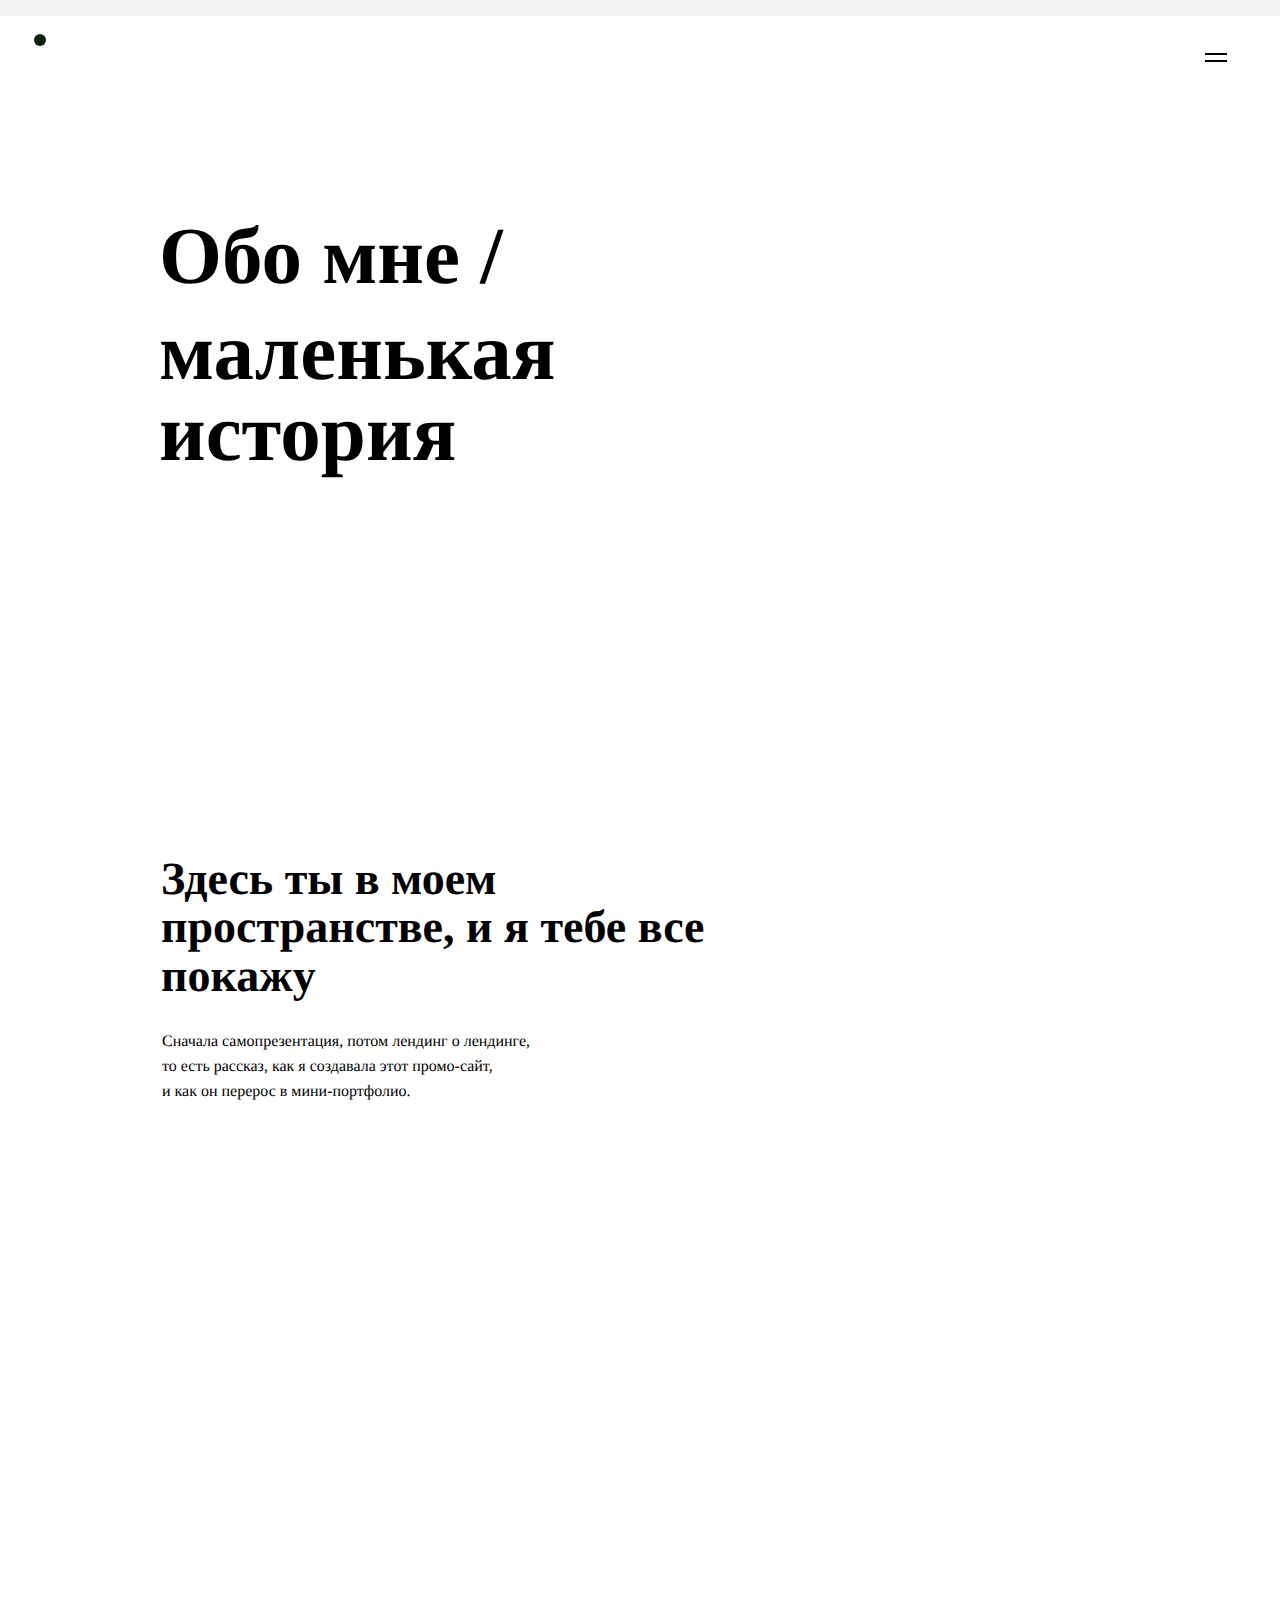
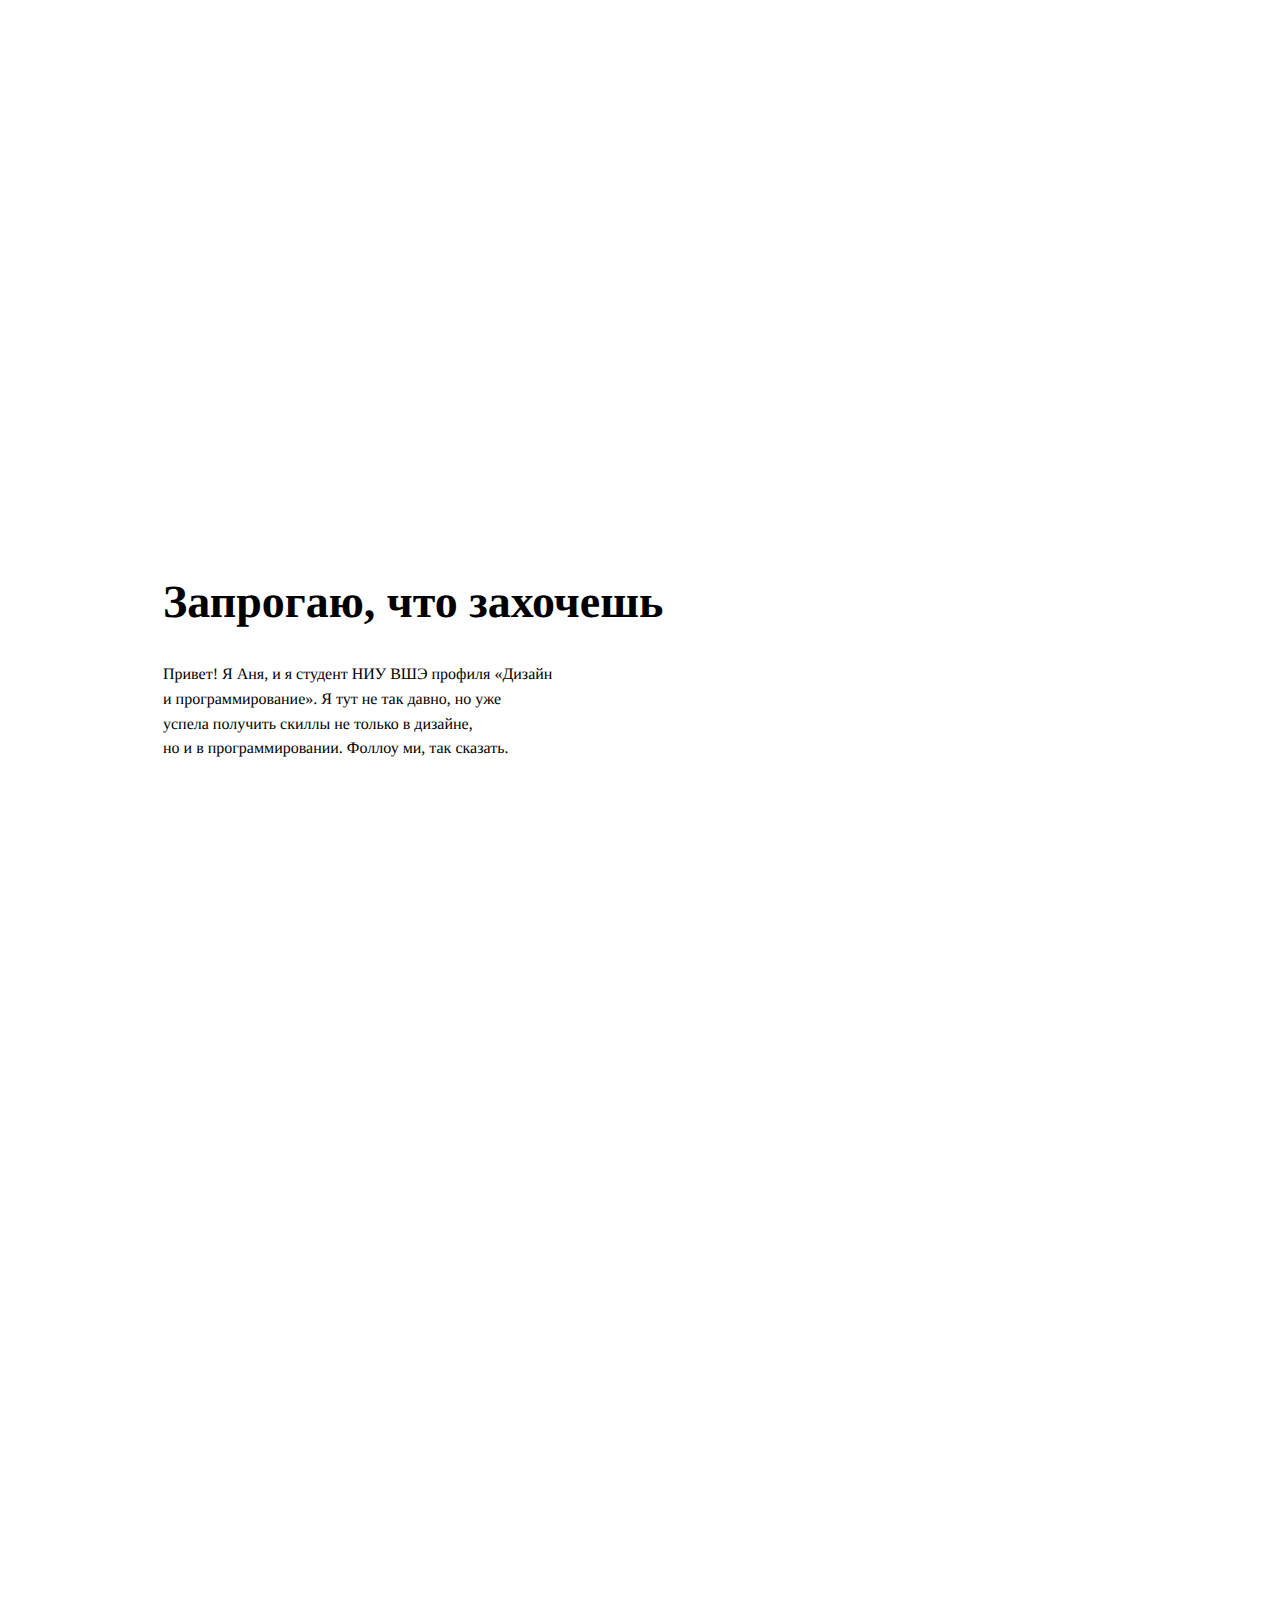
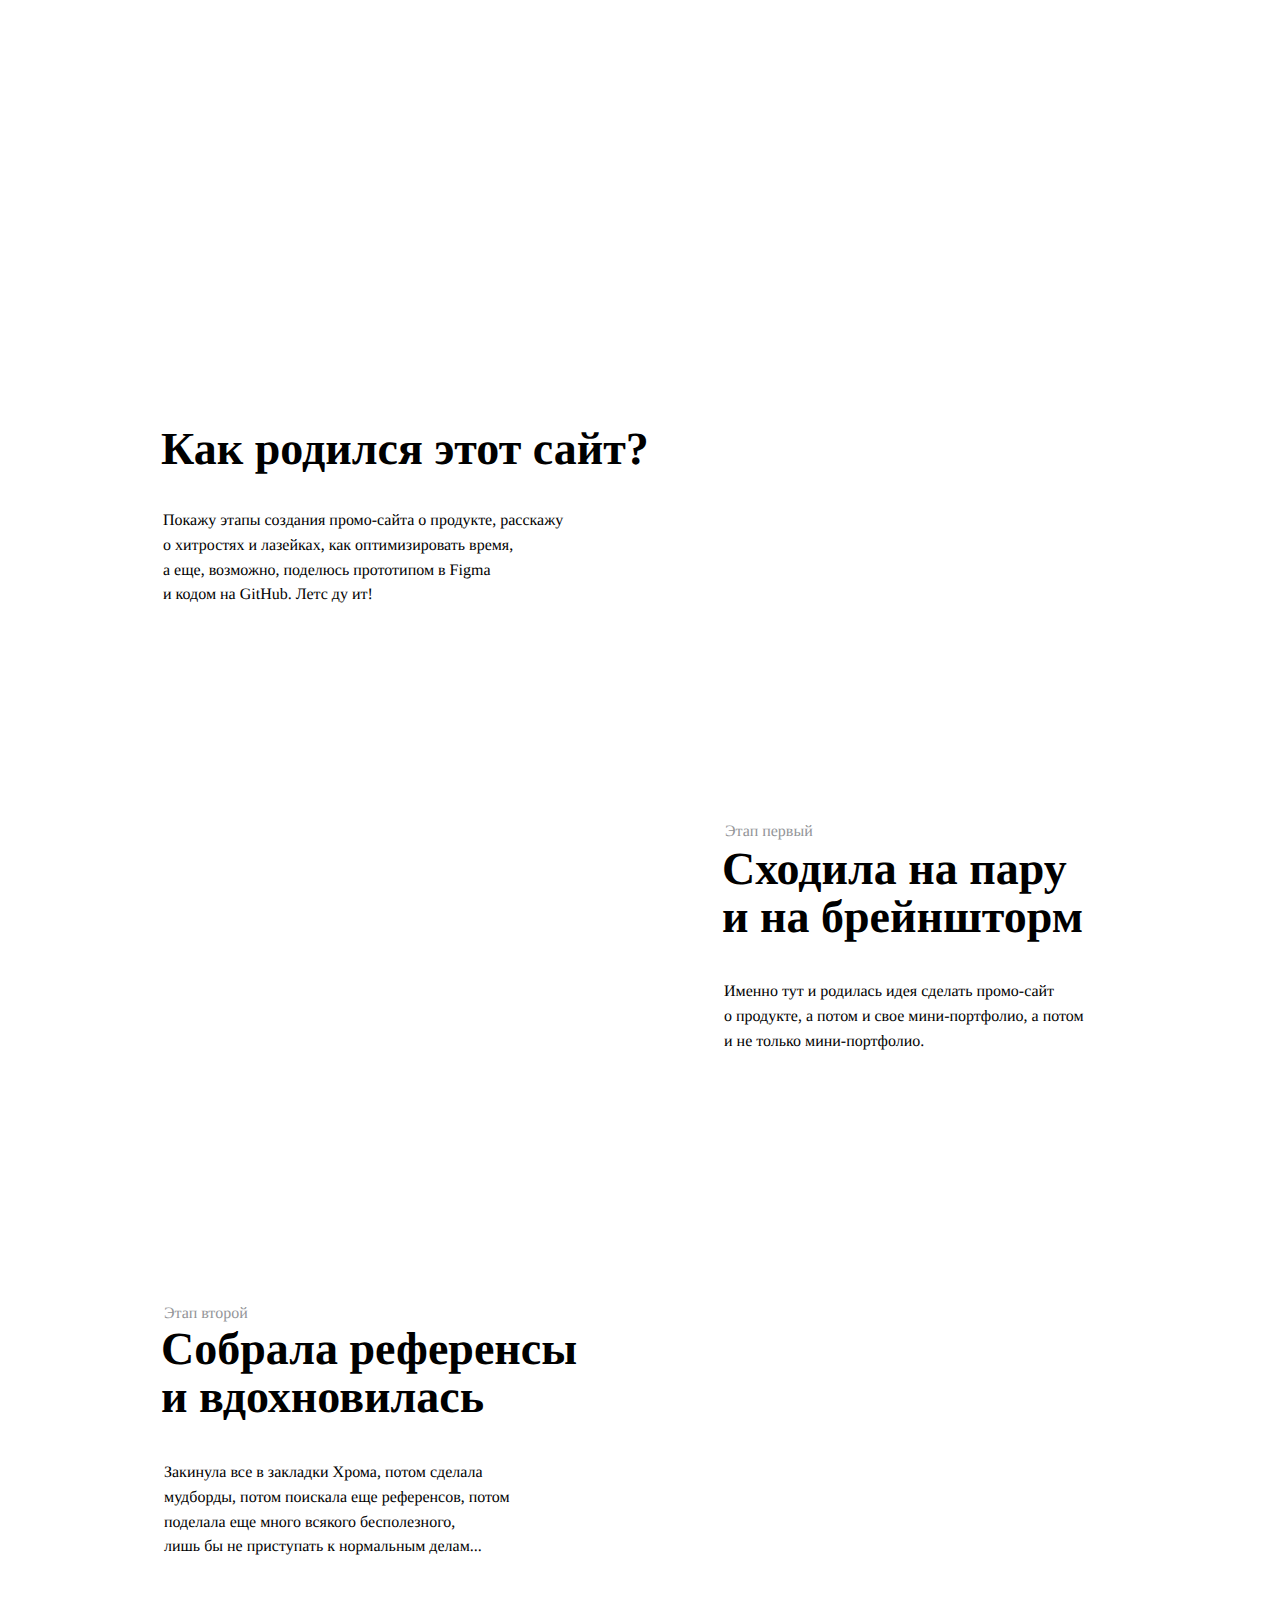
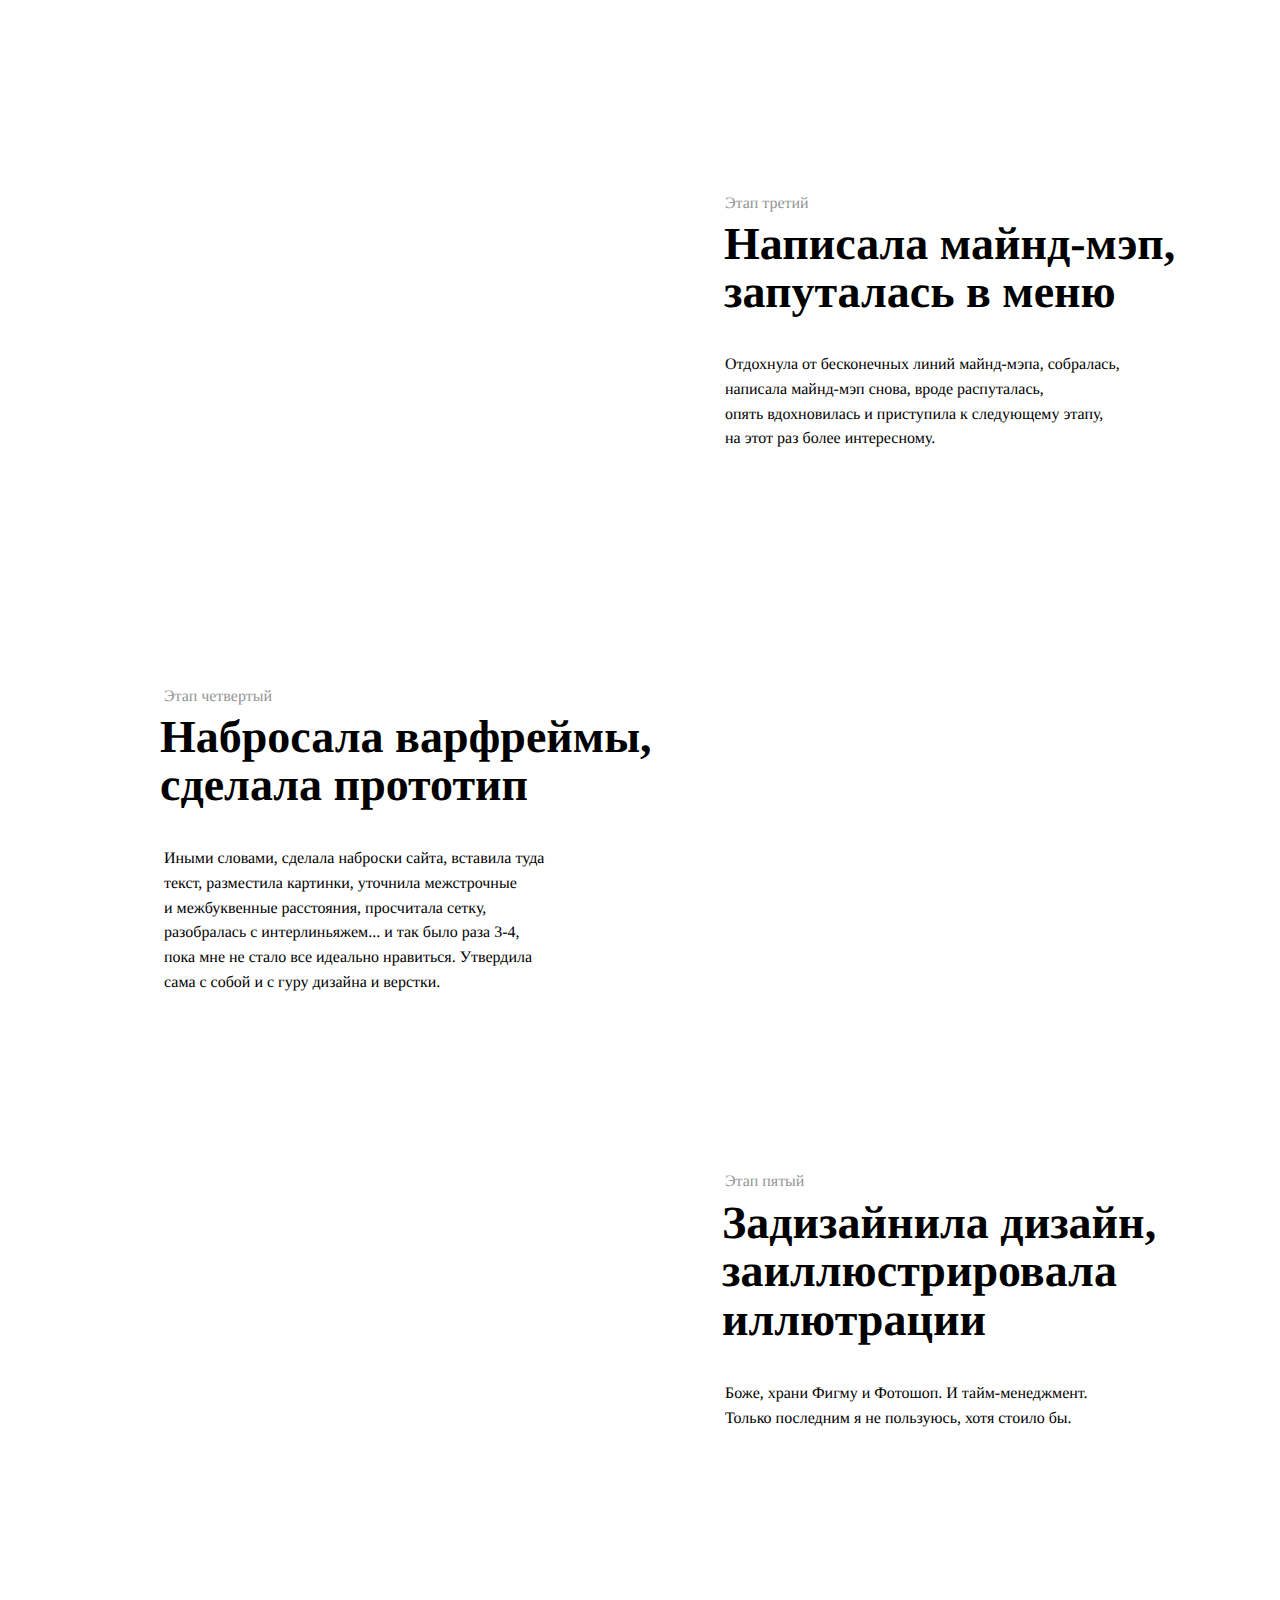
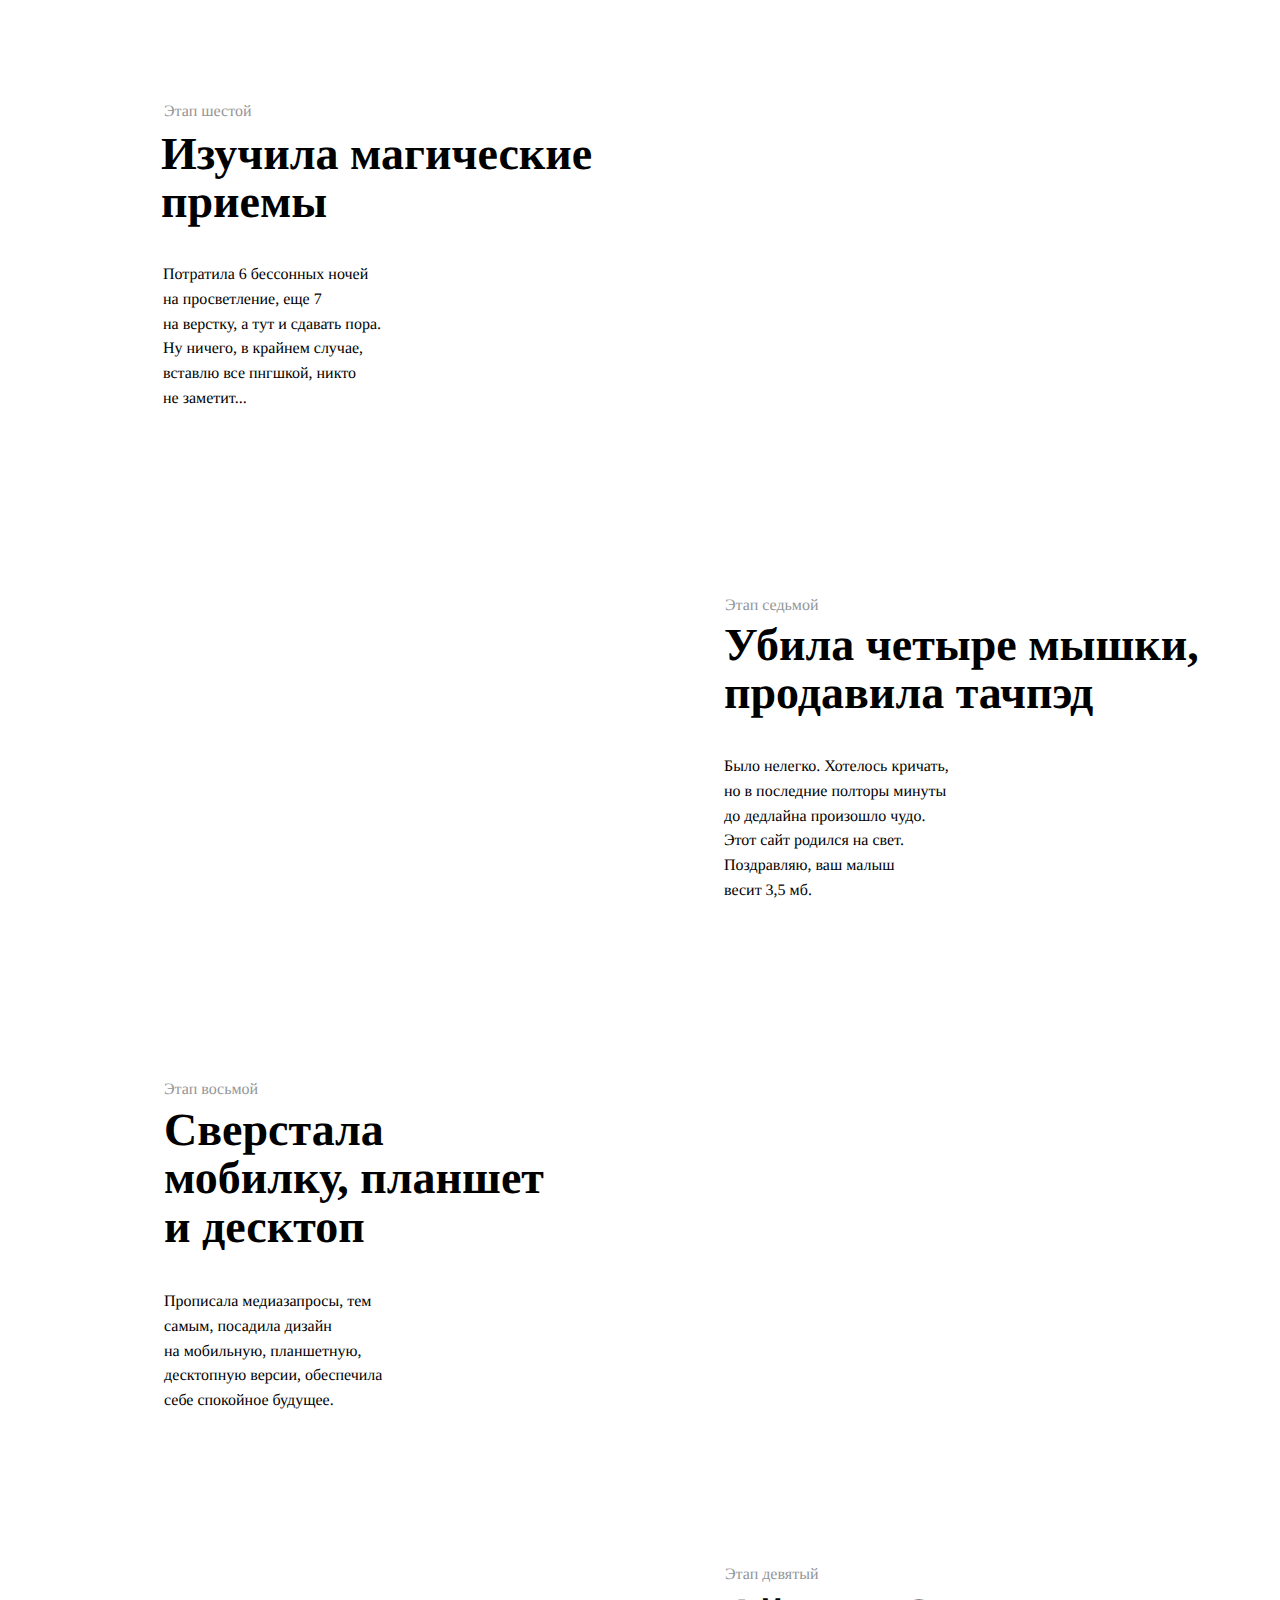
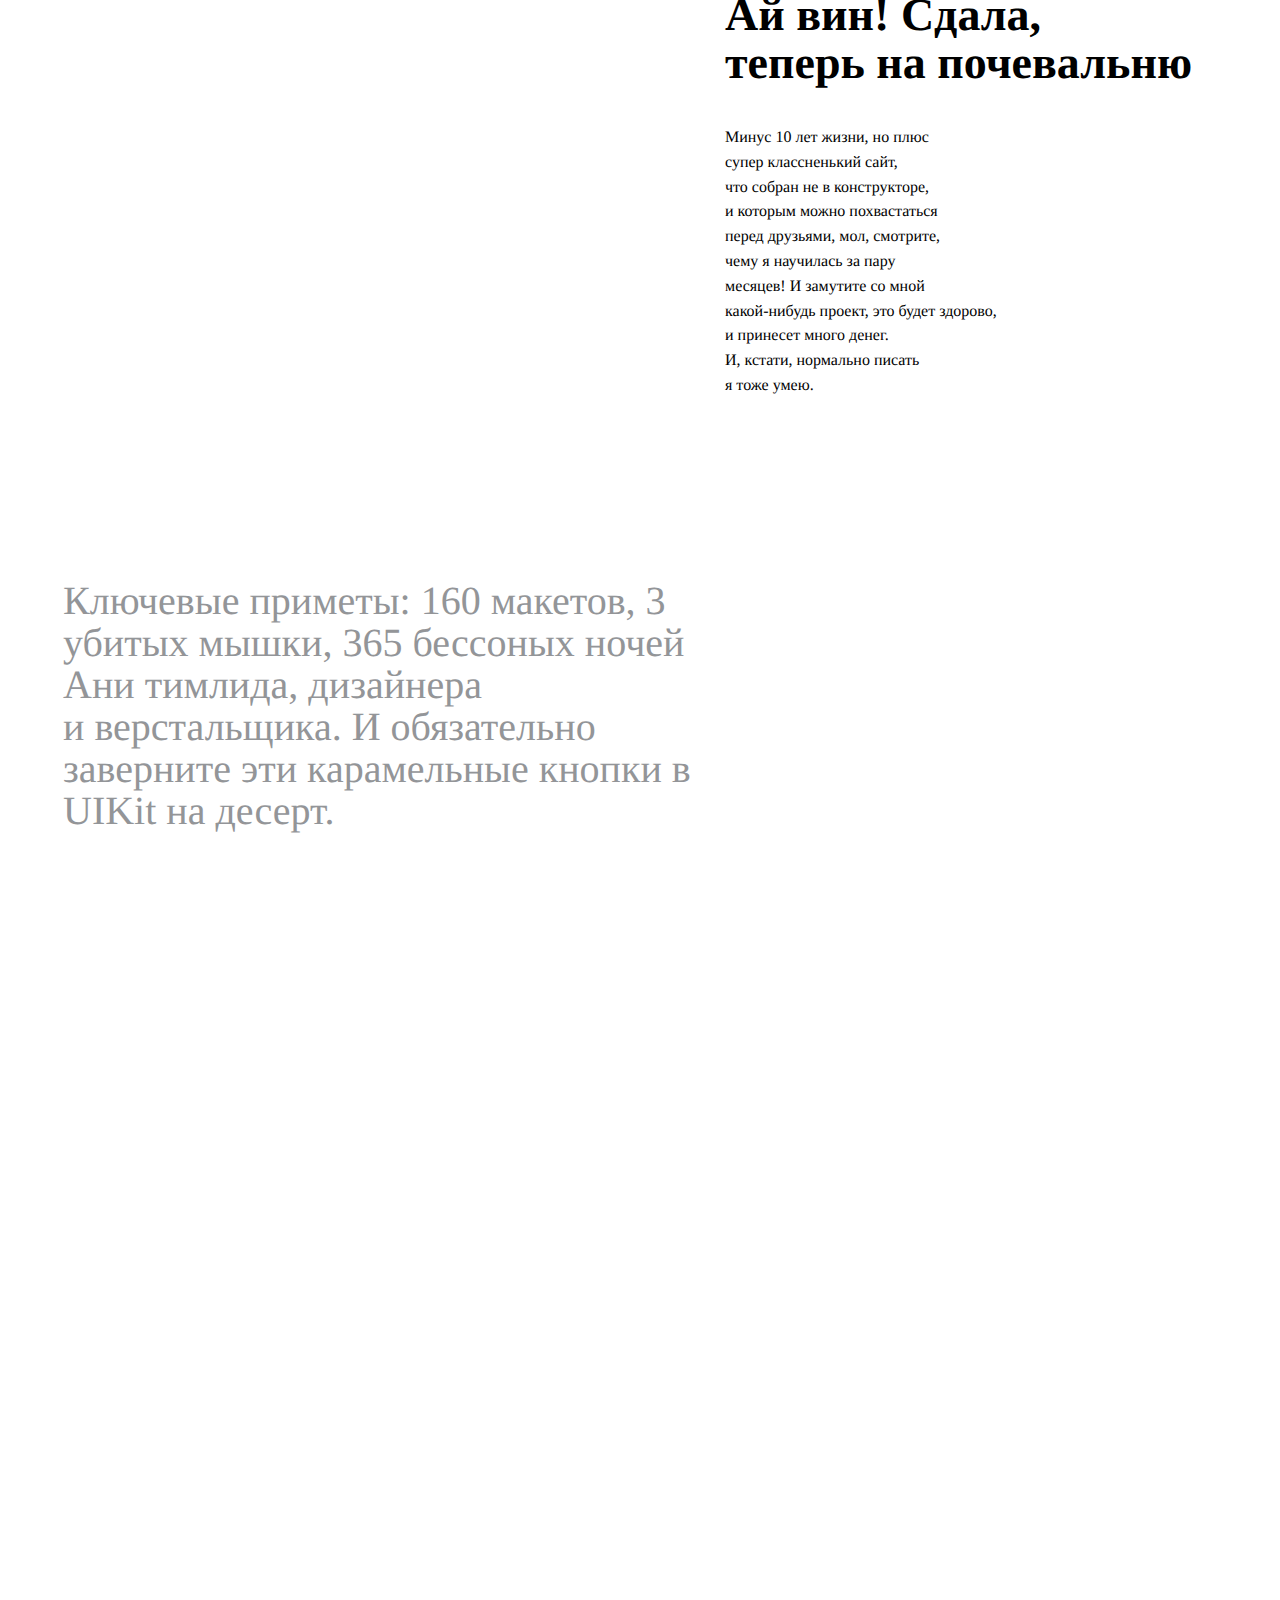
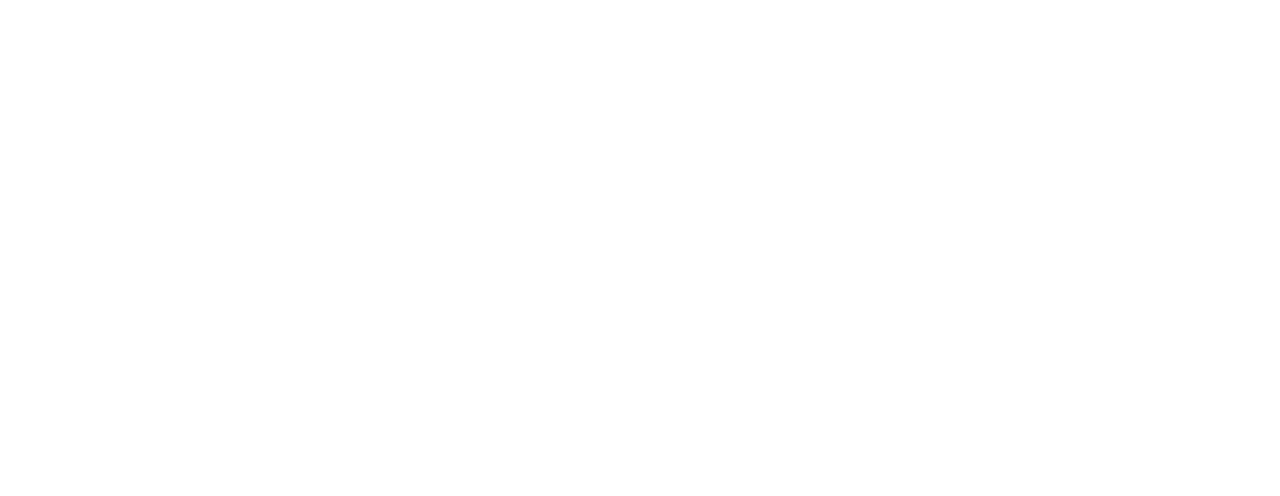
==== commit 2bea8e5d: "s" ====
--- a/index.html
+++ b/index.html
@@ -10,52 +10,13 @@
   <link rel="shortcut icon" type="image/png" href="image/favicon.png"/>
 
 
-    <link rel="stylesheet" href="layout.css">
-
-
-  <!--/metatextblock-->
-  <meta property="fb:app_id" content="257953674358265" />
-  <meta name="format-detection" content="telephone=no" />
-  <meta http-equiv="x-dns-prefetch-control" content="on">
-  <link rel="dns-prefetch" href="https://tilda.ws">
-  <link rel="dns-prefetch" href="https://static.tildacdn.com">
-  <meta name="robots" content="nofollow" />
-  <link rel="stylesheet" href="https://static.tildacdn.com/css/tilda-grid-3.0.min.css" type="text/css" media="all" />
-  <link rel="stylesheet" href="https://tilda.ws/project1395154/tilda-blocks-2.12.css?t=1559768638" type="text/css" media="all" />
-  <link rel="stylesheet" href="https://static.tildacdn.com/css/tilda-animation-1.0.min.css" type="text/css" media="all" />
-  <link rel="stylesheet" href="https://static.tildacdn.com/css/tilda-slds-1.4.min.css" type="text/css" media="all" />
-  <link rel="stylesheet" href="https://static.tildacdn.com/css/tilda-zoom-2.0.min.css" type="text/css" media="all" />
-  <script src="https://static.tildacdn.com/js/jquery-1.10.2.min.js"></script>
-  <script src="https://static.tildacdn.com/js/tilda-scripts-2.8.min.js"></script>
-  <script src="https://tilda.ws/project1395154/tilda-blocks-2.7.js?t=1559768638"></script>
-  <script src="https://static.tildacdn.com/js/lazyload-1.3.min.js" charset="utf-8"></script>
-  <script src="https://static.tildacdn.com/js/tilda-animation-1.0.min.js" charset="utf-8"></script>
-  <script src="https://static.tildacdn.com/js/tilda-slds-1.4.min.js" charset="utf-8"></script>
-
-
-
-  <script src="https://static.tildacdn.com/js/hammer.min.js" charset="utf-8"></script>
-  <script src="https://static.tildacdn.com/js/tilda-zoom-2.0.min.js" charset="utf-8"></script>
-  <script type="text/javascript">
-    window.dataLayer = window.dataLayer || [];
-  </script>
-  <script type="text/javascript">
-    if ((/bot|google|yandex|baidu|bing|msn|duckduckbot|teoma|slurp|crawler|spider|robot|crawling|facebook/i.test(navigator.userAgent)) === false && typeof(sessionStorage) != 'undefined' && sessionStorage.getItem('visited') !== 'y') {
-      var style = document.createElement('style');
-      style.type = 'text/css';
-      style.innerHTML =
-        '@media screen and (min-width: 980px) {.t-records {opacity: 0;}.t-records_animated {-webkit-transition: opacity ease-in-out .2s;-moz-transition: opacity ease-in-out .2s;-o-transition: opacity ease-in-out .2s;transition: opacity ease-in-out .2s;}.t-records.t-records_visible {opacity: 1;}}';
-      document.getElementsByTagName('head')[0].appendChild(style);
-      $(document).ready(function() {
-        $('.t-records').addClass('t-records_animated');
-        setTimeout(function() {
-          $('.t-records').addClass('t-records_visible');
-          sessionStorage.setItem('visited', 'y');
-        }, 400);
-      });
-    }
-  </script>
-</head>
+  <link rel="stylesheet" href="layout.css">
+
+<script src="https://static.tildacdn.com/js/jquery-1.10.2.min.js"></script>
+<script src="https://static.tildacdn.com/js/lazyload-1.3.min.js" charset="utf-8"></script>
+
+
+
 <body class="work">
   <!-- КУРСОР -->
   <div id="cursor">
@@ -3503,36 +3464,6 @@
           </div>
         </div>
       </div>
-      <script>
-        $(document).ready(function() {
-          t396_init('108729498');
-        });
-      </script><!-- /T396 -->
-    </div>
-  </div>
-  <!--/allrecords-->
-
-  <script type="text/javascript">
-    if (!window.mainTracker) {
-      window.mainTracker = 'tilda';
-    }(function(d, w, k, o, g) {
-      var n = d.getElementsByTagName(o)[0],
-        s = d.createElement(o),
-        f = function() {
-          n.parentNode.insertBefore(s, n);
-        };
-      s.type = "text/javascript";
-      s.async = true;
-      s.key = k;
-      s.id = "tildastatscript";
-      s.src = g;
-      if (w.opera == "[object Opera]") {
-        d.addEventListener("DOMContentLoaded", f, false);
-      } else {
-        f();
-      }
-    })(document, window, '0a8b85249224ae6ac5de4b0fa9ebe236', 'script', 'https://stat.tildacdn.com/js/tildasimplestat-0.1.min.js');
-  </script>
 
   <script type="text/javascript" src="app.js"></script>
 </body>
